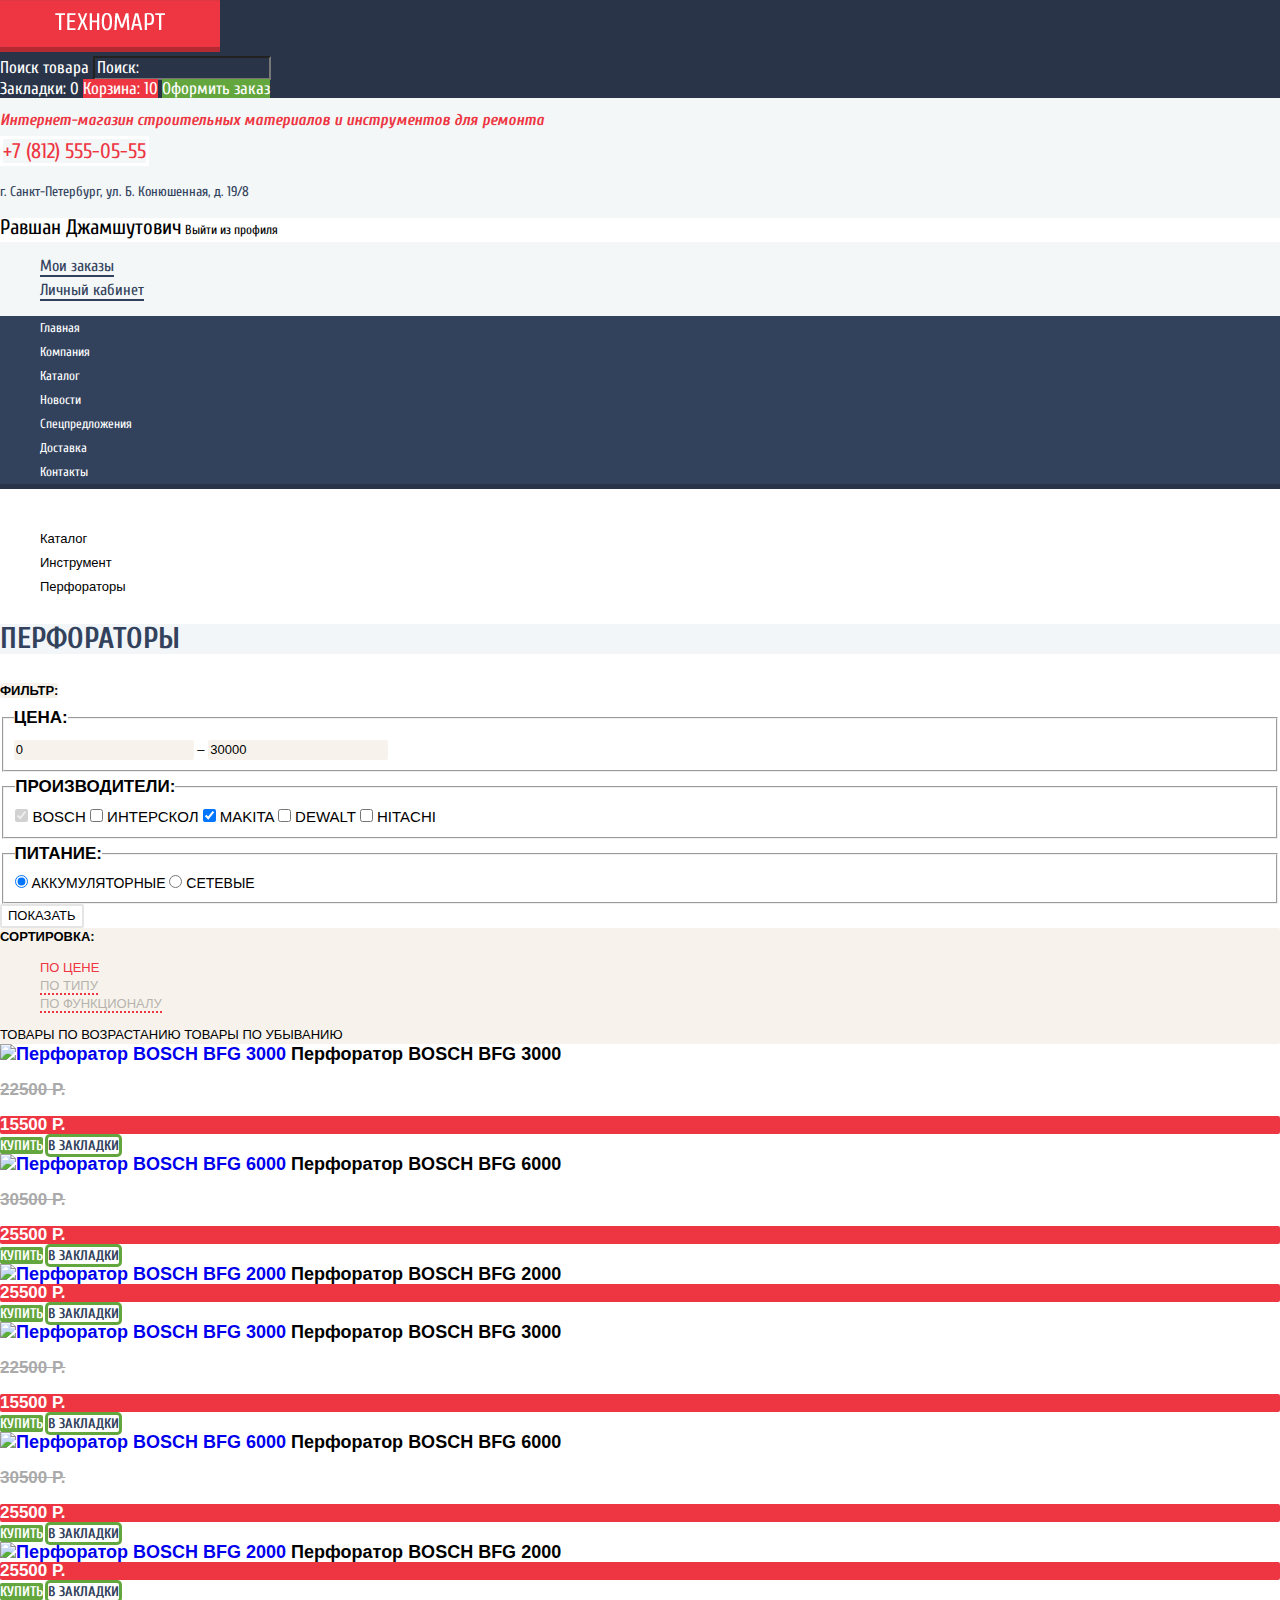
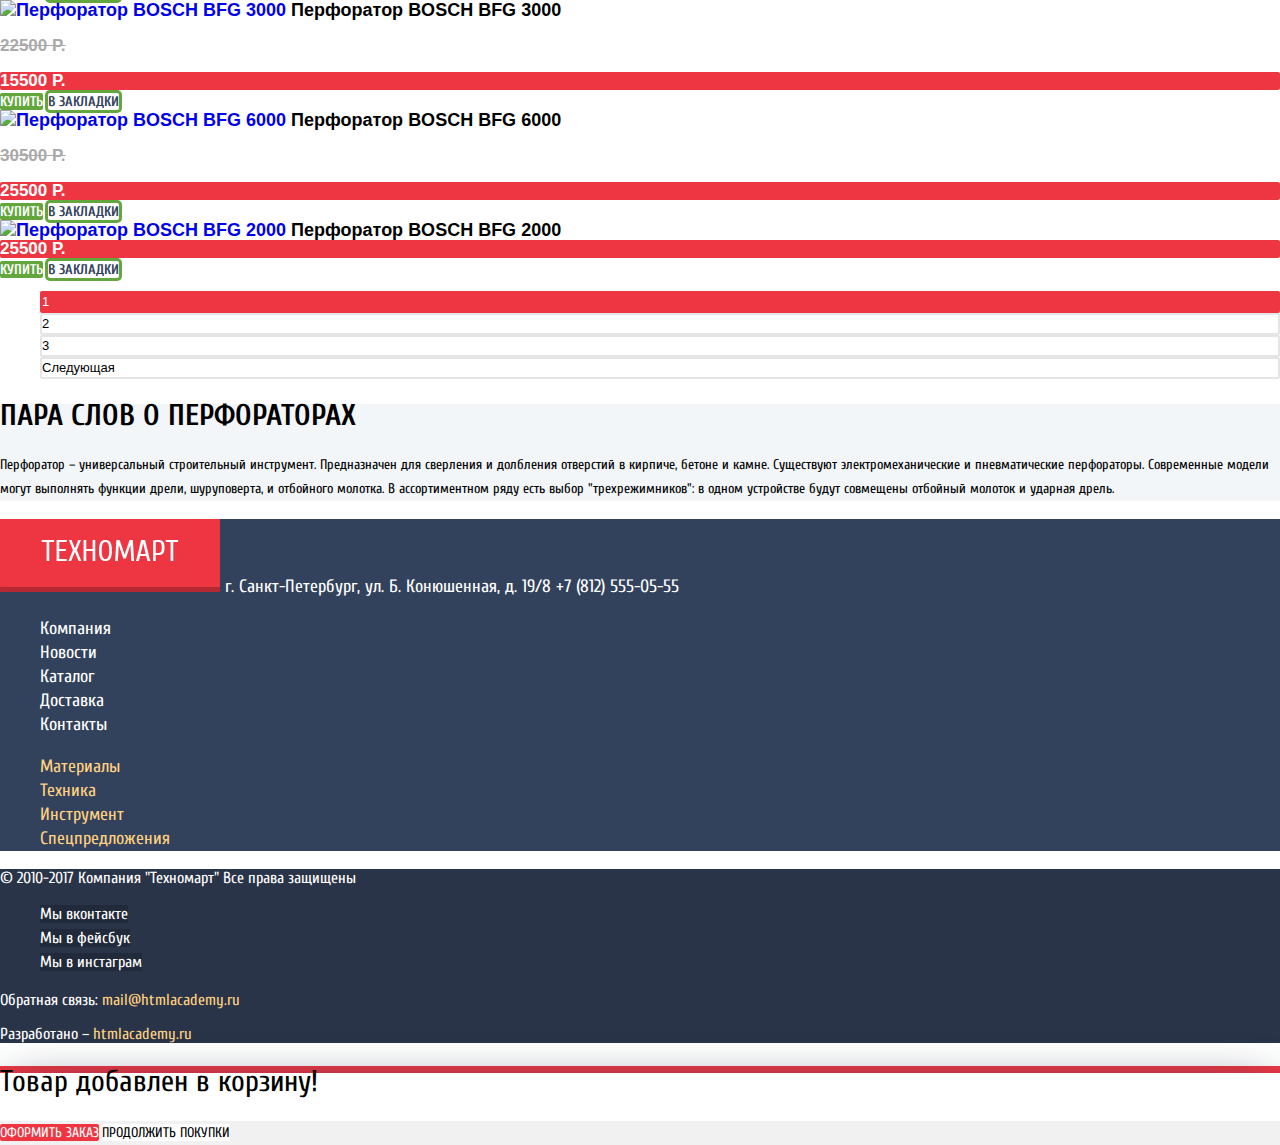
==== catalog.html @ 789e3adc "Базовая стилизация главной страницы и каталога" ====
<!DOCTYPE html>
<html lang="ru">
  <head>
    <meta charset="utf-8">
    <title>HTML Academy: Каталог товаров</title>
    <link href="https://fonts.googleapis.com/css?family=Cuprum:400,400i,700&ampPT+Sans:400,700&amp;subset=cyrillic" rel="stylesheet">
    <link href="css/normalize.css" rel="stylesheet">
    <link href="css/style.css" rel="stylesheet">
  </head>
  <body>
    <header class="main-header">
      <div class="main-header-top">
        <div class="container">
          <a class="logo" href="index.html"><img src="img/logo.png" alt="Техномарт"></a>
          <form class="main-header-search" method="get" action="echo.htmlacademy.ru">
            <label class="search-label">Поиск товара</label>
            <input type="search" name="search" placeholder="Поиск:">
          </form>
          <a class="main-header-bookmarks" href="#">Закладки: 0</a>
          <a class="main-header-cart cart-full" href="#">Корзина: 10</a>
          <a class="main-header-order" href="#">Оформить заказ</a>
        </div>
      </div>
      <div class="container">
        <h1 class="main-header-title">
          Интернет-магазин строительных материалов
          и инструментов для ремонта
        </h1>
        <div class="main-header-contacts">
          <a class="header-contacts-link" href="tel:+7-(812)-555-05-55">+7 (812) 555-05-55</a>
          <p class="header-contacts-text">г. Санкт-Петербург, ул. Б. Конюшенная, д. 19/8</p>
        </div>
        <div class="user-block">
          <div class="user-actions">
            <a class="user-link profile-link" href="#">Равшан Джамшутович</a>
            <a class="user-link logout-link" href="#"><span class="visually-hidden">Выйти из профиля</span></a>
          </div>
          <ul class="user-navigation">
            <li><a class="user-navigation-link" href="#">Мои заказы</a></li>
            <li><a class="user-navigation-link" href="#">Личный кабинет</a></li>
          </ul>
        </div>
        <nav class="main-navigation">
          <ul class="site-navigation">
            <li><a href="index.html">Главная</a></li>
            <li><a href="#">Компания</a></li>
            <li><a href="#">Каталог</a></li>
            <li><a href="#">Новости</a></li>
            <li><a href="#">Спецпредложения</a></li>
            <li><a href="#">Доставка</a></li>
            <li><a href="#">Контакты</a></li>
          </ul>
        </nav>
      </div>
    </header>
    <main>
      <div class="container">
        <div class="breadcrumbs">
          <ul class="breadcrumbs-list">
            <li><a class="homepage" href="index.html"><span class="visually-hidden">Главная страница</span></a></li>
            <li><a href="#">Каталог</a></li>
            <li><a href="#">Инструмент</a></li>
            <li><a class="current">Перфораторы</a></li>
          </ul>
        </div>
        <h2 class="block-title">Перфораторы</h2>
        <section class="catalog-filter">
          <b class="catalog-filter-title">Фильтр:</b>
          <form class="catalog-filter-form" method="get" action="echo.htmlacademy.ru">
            <fieldset class="catalog-filter-group">
              <legend class="filter-form-title">Цена:</legend>
              <div class="bar">
                <div class="range"></div>
                <div class="toggle toggle-min"></div>
                <div class="toggle toggle-max"></div>
              </div>
              <input type="text" name="min-price" value="0"> &ndash;
              <input type="text" name="max-price" value="30000">
            </fieldset>
            <fieldset class="catalog-filter-group manufacturers-field">
              <legend class="filter-form-title">Производители:</legend>
              <input disabled type="checkbox" id="bosch" name="bosch" checked>
              <label for="bosch">Bosch</label>
              <input type="checkbox" id="interskol" name="interskol">
              <label for="interskol">Интерскол</label>
              <input type="checkbox" id="makita" name="makita" checked>
              <label for="makita">Makita</label>
              <input type="checkbox" id="dewalt" name="dewalt">
              <label for="dewalt">Dewalt</label>
              <input type="checkbox" id="hitachi" name="hitachi">
              <label for="hitachi">Hitachi</label>
            </fieldset>
            <fieldset class="catalog-filter-group power-field">
              <legend class="filter-form-title">Питание:</legend>
              <input type="radio" id="battery" name="power-type" value="battery" checked>
              <label for="battery">Аккумуляторные</label>
              <input type="radio" id="utility" name="power-type" value="utility">
              <label for="utility">Сетевые</label>
            </fieldset>
            <button type="submit" class="btn catalog-filter-btn">Показать</button>
          </form>
        </section>
        <section class="filtered-goods">
          <div class="sorting">
            <b class="sorting-title">Сортировка:</b>
            <ul class="sorting-list">
              <li><a class="active-type-of-sort" href="#">По цене</a></li>
              <li><a href="#">По типу</a></li>
              <li><a href="#">По функционалу</a></li>
            </ul>
            <div class="sorting-arrows">
              <a class="sorting-arrow sorting-arrow-up" href="#"><span class="visually-hidden">Товары по возрастанию</span></a>
              <a class="sorting-arrow sorting-arrow-up" href="#"><span class="visually-hidden">Товары по убыванию</span></a>
            </div>
          </div>
          <article class="goods-item">
            <a href="#" class="goods-item-image"><img src="img/bfg3000.png" width="220" height="160"
            alt="Перфоратор BOSCH BFG 3000"></a>
            <a href="#" class="goods-item-title">Перфоратор <span>Bosch BFG 3000</span></a>
            <p class="old-price"><s>22500 р.</s></p>
            <div class="btn price-btn">15500 р.</div>
            <div class="goods-item-action">
              <a class="btn buy-btn" href="#">Купить</a>
              <a class="btn bookmarks-btn" href="#">В закладки</a>
            </div>
          </article>
          <article class="goods-item">
            <a href="#" class="goods-item-image"><img src="img/bfg6000.png" width="220" height="160"
            alt="Перфоратор BOSCH BFG 6000"></a>
            <a href="#" class="goods-item-title">Перфоратор <span>Bosch BFG 6000</span></a>
            <p class="old-price"><s>30500 р.</s></p>
            <div class="btn price-btn">25500 р.</div>
            <div class="goods-item-action">
              <a class="btn buy-btn" href="#">Купить</a>
              <a class="btn bookmarks-btn" href="#">В закладки</a>
            </div>
          </article>
          <article class="goods-item">
            <a href="#" class="goods-item-image"><img src="img/bfg2000.png" width="220" height="160"
            alt="Перфоратор BOSCH BFG 2000"></a>
            <a href="#" class="goods-item-title">Перфоратор <span>Bosch BFG 2000</span></a>
            <!-- <div class="old-price">22500 р.</div> -->
            <div class="btn price-btn">25500 р.</div>
            <div class="goods-item-action">
              <a class="btn buy-btn" href="#">Купить</a>
              <a class="btn bookmarks-btn" href="#">В закладки</a>
            </div>
          </article>
          <article class="goods-item">
            <a href="#" class="goods-item-image"><img src="img/bfg3000.png" width="220" height="160"
            alt="Перфоратор BOSCH BFG 3000"></a>
            <a href="#" class="goods-item-title">Перфоратор <span>Bosch BFG 3000</span></a>
            <p class="old-price"><s>22500 р.</s></p>
            <div class="btn price-btn">15500 р.</div>
            <div class="goods-item-action">
              <a class="btn buy-btn" href="#">Купить</a>
              <a class="btn bookmarks-btn" href="#">В закладки</a>
            </div>
          </article>
          <article class="goods-item">
            <a href="#" class="goods-item-image"><img src="img/bfg6000.png" width="220" height="160"
            alt="Перфоратор BOSCH BFG 6000"></a>
            <a href="#" class="goods-item-title">Перфоратор <span>Bosch BFG 6000</span></a>
            <p class="old-price"><s>30500 р.</s></p>
            <div class="btn price-btn">25500 р.</div>
            <div class="goods-item-action">
              <a class="btn buy-btn" href="#">Купить</a>
              <a class="btn bookmarks-btn" href="#">В закладки</a>
            </div>
          </article>
          <article class="goods-item">
            <a href="#" class="goods-item-image"><img src="img/bfg2000.png" width="220" height="160"
            alt="Перфоратор BOSCH BFG 2000"></a>
            <a href="#" class="goods-item-title">Перфоратор <span>Bosch BFG 2000</span></a>
            <!-- <div class="old-price">22500 р.</div> -->
            <div class="btn price-btn">25500 р.</div>
            <div class="goods-item-action">
              <a class="btn buy-btn" href="#">Купить</a>
              <a class="btn bookmarks-btn" href="#">В закладки</a>
            </div>
          </article>
          <article class="goods-item">
            <a href="#" class="goods-item-image"><img src="img/bfg3000.png" width="220" height="160"
            alt="Перфоратор BOSCH BFG 3000"></a>
            <a href="#" class="goods-item-title">Перфоратор <span>Bosch BFG 3000</span></a>
            <p class="old-price"><s>22500 р.</s></p>
            <div class="btn price-btn">15500 р.</div>
            <div class="goods-item-action">
              <a class="btn buy-btn" href="#">Купить</a>
              <a class="btn bookmarks-btn" href="#">В закладки</a>
            </div>
          </article>
          <article class="goods-item">
            <a href="#" class="goods-item-image"><img src="img/bfg6000.png" width="220" height="160"
            alt="Перфоратор BOSCH BFG 6000"></a>
            <a href="#" class="goods-item-title">Перфоратор <span>Bosch BFG 6000</span></a>
            <p class="old-price"><s>30500 р.</s></p>
            <div class="btn price-btn">25500 р.</div>
            <div class="goods-item-action">
              <a class="btn buy-btn" href="#">Купить</a>
              <a class="btn bookmarks-btn" href="#">В закладки</a>
            </div>
          </article>
          <article class="goods-item">
            <a href="#" class="goods-item-image"><img src="img/bfg2000.png" width="220" height="160"
            alt="Перфоратор BOSCH BFG 2000"></a>
            <a href="#" class="goods-item-title">Перфоратор <span>Bosch BFG 2000</span></a>
            <!-- <div class="old-price">22500 р.</div> -->
            <div class="btn price-btn">25500 р.</div>
            <div class="goods-item-action">
              <a class="btn buy-btn" href="#">Купить</a>
              <a class="btn bookmarks-btn" href="#">В закладки</a>
            </div>
          </article>
          <ul class="paginator">
            <li class="paginator-item current-page"><a>1</a></li>
            <li class="paginator-item"><a href="#">2</a></li>
            <li class="paginator-item"><a href="#">3</a></li>
            <li class="paginator-item"><a href="#">Cледующая</a></li>
          </ul>
        </section>
        <section class="about-punchers">
          <h2 class="block-title">пара слов о перфораторах</h2>
          <p>Перфоратор &ndash; универсальный строительный инструмент.
          Предназначен для сверления и долбления отверстий в кирпиче,
          бетоне и камне. Существуют электромеханические и
          пневматические перфораторы. Современные модели могут
          выполнять функции дрели, шуруповерта, и отбойного молотка.
          В ассортиментном ряду есть выбор "трехрежимников":
          в одном устройстве будут совмещены отбойный молоток и
          ударная дрель.</p>
        </section>
      </div>
    </main>
    <footer class="main-footer">
      <section class="footer-top">
        <div class="container">
          <p class="footer-contacts">
            <a class="logo"><img src="img/footer-logo.png" alt="Техномарт"></a>
            г. Санкт-Петербург, ул. Б. Конюшенная, д. 19/8
            +7 (812) 555-05-55
          </p>
          <div class="footer-navigation">
            <ul class="footer-navigation-top">
              <li><a href="#">Компания</a></li>
              <li><a href="#">Новости</a></li>
              <li><a href="#">Каталог</a></li>
              <li><a href="#">Доставка</a></li>
              <li><a href="#">Контакты</a></li>
            </ul>
            <ul class="footer-navigation-bottom">
              <li><a href="#">Материалы</a></li>
              <li><a href="#">Техника</a></li>
              <li><a href="#">Инструмент</a></li>
              <li><a href="#">Спецпредложения</a></li>
            </ul>
          </div>
        </div>
      </section>
      <section class="footer-bottom">
        <div class="container">
          <p class="copyright">© 2010-2017 Компания "Техномарт"
          Все права защищены</p>
          <div class="footer-social">
            <ul class="social-list">
              <li><a class="social-btn social-btn-vk" href="#"><span class="visually-hidden">Мы вконтакте</span></a></li>
              <li><a class="social-btn social-btn-fb" href="#"><span class="visually-hidden">Мы в фейсбук</span></a></li>
              <li><a class="social-btn social-btn-inst" href="#"><span class="visually-hidden">Мы в инстаграм</span></a></li>
            </ul>
          </div>
          <p class="footer-feedback">
            <span>Обратная связь:</span>
            <a href="mailto:mail@htmlacademy.ru">mail@htmlacademy.ru</a>
          </p>
          <p class="footer-feedback">
            <span>Разработано &ndash;</span>
            <a href="https://htmlacademy.ru/intensive/htmlcss">htmlacademy.ru</a>
          </p>
        </div>
      </section>
    </footer>
    <div class="add-to-cart">
      <p class="add-to-cart-title">Товар добавлен в корзину!</p>
      <div class="user-order-actions">
        <a class="btn place-order-link" href="#">Оформить заказ</a>
        <a class="btn contnue-shopping-link">Продолжить покупки</a>
      </div>
    </div>
  </body>
</html>
---- css/style.css ----
/*Базовые стили и стили для index.html*/

/*Верхняя часть шапки*/
body {
  margin: 0;
  padding: 0;
  font-family: "Cuprum", Arial, sans-serif;
  font-size: 13px;
  line-height: 24px;
  color: #000000;
  background-color: #ffffff;
}

a {
  text-decoration: none;
}

ul {
  list-style: none;
}

.btn {
  font-size: 14px;
  line-height: 18px;
  text-transform: uppercase;
  color: #ffffff;
}

.main-header {
  background-color: #f3f7f8;
}

.logo img {
  border-bottom: 5px solid #b52933;
}

.main-header-top {
  font-size: 17px;
  line-height: 18px;
  color: #ffffff;
  background-color: #293449;
}

.main-header-search input {
  font: inherit;
  color: #ffffff;
  background-color: #293449;
}

.main-header-search input::-webkit-input-placeholder {
  color: #ffffff;
}

.main-header-search input:-moz-placeholder { /* Firefox 18- */
  color: #ffffff;
}

.main-header-search input::-moz-placeholder {  /* Firefox 19+ */
  color: #ffffff;
}

.main-header-search input:-ms-input-placeholder {
  color: #ffffff;
}

.main-header-top a {
  color: #ffffff;
}

.main-header-order {
  background-color: #63a63e;
}

.logo:hover {
  /*Не разобрался как реализовать*/
}

.main-header-search input[name="search"]:hover {
  background-color: #212a3a;
}

.main-header-bookmarks:hover,
.main-header-cart:hover {
  background-color: #212a3a;
}

.main-header-order:hover {
  background-color: #5fbb2d;
}

.logo:hover {
  /*Не разобрался как реализовать*/
}

.main-header-bookmarks:active,
.main-header-cart:active {
  color: #a2a5a9;
  background-color: #161d29;
}

.main-header-order:active {
  color: #aac39b;
  background-color: #518534;
}

.main-header-search input[name="search"]:focus {
  color: #000000;
  background-color: #ffffff ;
}
/*Средняя часть шапки*/
.main-header-title {
  font-size: 16px;
  line-height: 23px;
  font-style: italic;
  color: #ee3643;
}

.main-header-contacts {
  font-size: 14px;
  line-height: 24px;
  color: #32425c;
}

.header-contacts-link {
  font-size: 21px;
  line-height: 18px;
  color: #ee3643;
  border: 3px solid #ffffff;
}

.user-block-btn {
  font-size: 21px;
  line-height: 18px;
  color: #000000;
  background-color: #ffffff;
}

.user-block-btn:hover {
  color: #ee3643;
}

.user-block-btn:active {
  color: #b2b2b2;
}

/*Нижняя часть шапки*/
.site-navigation {
  background-color: #32425c;
  border-bottom: 5px solid #293449;
}

.site-navigation a {
  color: #ffffff;
}

.site-navigation a:hover {
  background-color: #293449;
}

.site-navigation a:active {
  color: #777d88;
}

/*Основная часть страницы*/

/*Стили для раздела с услугами и товарами*/
.features .features-item-title {
  font-size: 24px;
  line-height: 30px;
  color: #ffffff;
}

.features-item-btn {
  color: #ffffff;
  border-radius: 2px;
  background-color: rgba(0, 0, 0, 0.1);
}

.features-item-btn:hover {
  background-color: rgba(0, 0, 0, 0.2);
}

.features-item-btn:active {
  background-color: rgba(0, 0, 0, 0.3);
}

.materials {
  background-color: #ffbf47;
}

.instruments {
  background-color: #3bbce3;
}

.technics {
  background-color: #dc91d8;
}

.discounts {
  background-color: #8ed78f;
}

.delivery {
  background-color: #ffc047;
}

.slider-item:nth-of-type(1) {
  background-image: url("../img/man-1.jpg");
  background-repeat: no-repeat;
  background-position: 0 0;
}

.slider-item:nth-last-of-type(2) {
  background-image: url("../img/man-2.jpg");
  background-repeat: no-repeat;
  background-position: 0 0;
}

.slider-item .slider-title {
  font-size: 36px;
  line-height: 30px;
  /*font-weight: bold;*/
  text-transform: uppercase;
  color: #ffffff;
}

.slider-item p {
  font-size: 18px;
  line-height: 24px;
  color: #ffffff;
}

.slider-item-btn {
  border-radius: 2px;
  background-color: #ee3643;
}

.slider-item-btn:hover,
.popular-btn:hover {
  background-color: #ca2c37;
}

.slider-item-btn:active,
.popular-btn:active {
  background-color: #ba2732;
}

/*Стили для раздела с популярными товарами*/
.popular-header {
  background-color: #f9f5f0;
}

.popular-title {
  font-size: 30px;
  line-height: 30px;
  font-weight: normal;
  text-transform: uppercase;
  color: #32425c;
}

.popular-btn {
  border-radius: 2px;
  background-color: #ee3643;
}

.popular-item,
.popular-item-title {
  font-family: "PT Sans", Arial, sans-serif;
  font-size: 18px;
  line-height: 20px;
  font-weight: bold;
  color: #000000;
}

.popular-item-title span {
  text-transform: uppercase;
}

.old-price {
  font-size: 17px;
  line-height: 18px;
  text-transform: uppercase;
  color: #aaaaaa;
}

.price-btn {
  font-size: 17px;
  line-height: 18px;
  text-transform: uppercase;
  border-radius: 2px;
  background-color: #ee3643;
}

.popular-item-action {
  /*display: none;*/
}

.buy-btn {
  font-family: "Cuprum", Arial, sans-serif;
  font-size: 14px;
  line-height: 16px;
  text-transform: uppercase;
  border-radius: 2px;
  background-color: #63a63e;
}

.buy-btn:hover {
  background-color: #5fbb2d;
}

.buy-btn:active {
  background-color: #518534;
}

.bookmarks-btn {
  font-family: "Cuprum", Arial, sans-serif;
  font-size: 14px;
  line-height: 16px;
  text-transform: uppercase;
  color: #32425c;
  border-radius: 2px;
  box-shadow: 0 0 0 3px #63a63e;

}

.bookmarks-btn:hover {
  box-shadow: 0 0 0 3px #32425c;
}

.bookmarks-btn:active {
  opacity: 0.3;
  box-shadow: 0 0 0 3px #c1c6ce;
}

.popular-item:hover {
  /*Спросить, как при наведении можно менять стили нескольких объектов*/
  /*Спросить, как подбирать параметры для тени используя данные фотошопа*/
  box-shadow: 0 10px 50px -20px #293449;
}

.popular-item:hover .popular-item-image  {
  /*display: none;*/
}

.popular-item:hover .popular-item-action  {
  /*display: block;*/
}

/*Стили для раздела с популярными производителями*/
.manufacturers-list-item:hover {
  box-shadow: 0 10px 50px -20px #293449;
}

.manufacturers-list-item:active {
  box-shadow: 0 10px 50px -20px #293449;
  opacity: 0.3;
}

/*Стили для блока сервисы*/
.services {
  background-color: #f4f8f9;
}

.block-title {
  font-size: 30px;
  line-height: 24px;
  text-transform: uppercase;
  color: #000000;
}

.services-control-title {
  font-size: 21px;
  line-height: 30px;
  font-weight: bold;
  color: #ffffff;
  background-color: #32425c;
}

.services-control-active {
  color: #32425c;
  background-color: #ffffff;
}

.services-control-title:hover {
  color: #ffffff;
  background-color: #293449;
}

.services-control-title:active {
  color: #32425c;
  background-color: #ffffff;
}


.services-slider-title {
  font-size: 36px;
  line-height: 24px;
  color: #32425c;
}

/*Стили для блока с информацией о компании*/
.list-item {
  font-size: 18px;
  line-height: 20px;
  font-weight: bold;
}

.about-btn {
  border-radius: 2px;
  background-color: #ee3643;
}

.about-contacts-btn {
  border-radius: 2px;
  background-color: #ee3643;
}

.about-btn:hover,
.about-contacts-btn:hover {
  background-color: #ca2c37;
}

.about-btn:active,
.about-contacts-btn:active {
  background-color: #ba2732;
}

/*Стили для верхней части подвала*/
.footer-top {
  background-color: #32425c;
}

.footer-contacts {
  font-size: 18px;
  line-height: 24px;
  color: #ffffff;
}

.footer-navigation-top,
.footer-navigation-bottom {
  font-size: 18px;
  line-height: 24px;
}

.footer-navigation-top a {
  color: #ffffff;
}

.footer-navigation-top a:hover {
  border-bottom: 2px solid #ffffff
}

.footer-navigation-bottom a {
  color: #ffd180;
}

.footer-navigation-bottom a:hover {
  border-bottom: 2px solid #ffd180;
}

.footer-navigation-top a:active,
.footer-navigation-bottom a:active {
  opacity: 0.5;
  border-bottom: none;
}

/*Стили для нижней части шапки*/
.footer-bottom {
  background-color: #293449;
}

.copyright {
  font-size: 16px;
  line-height: 18px;
  color: #ffffff;
}

.social-btn {
  font-size: 16px;
  line-height: 18px;
  color: #ffffff;
  background-color: #212a3a;
}

.social-btn:hover,
.social-btn:active {
  background-color: #ee3643;
}

.footer-feedback {
  font-size: 16px;
  line-height: 18px;
  color: #ffffff;
}

.footer-feedback a {
  color: #ffd180;
}

.footer-feedback a:hover {
  border-bottom: 2px solid #ffd180;
}

.footer-feedback a:active {
  border-bottom: none;
  color: #ee3643;
}

/*Стили для попап формы*/
.popup-form {
  font-size: 18px;
  line-height: 18px;
  box-shadow:
    0 10px 50px -10px #293449,
    0 -7px 0 0 #ee3643;
}

.name-field,
.email-field,
.message-area {
  /*font-family: "PT Sans", Arial, sans-serif;*/
  outline: none;
  border: 2px solid #dee3e4;
  border-radius: 2px;
}

.message-area {
  font-family: "PT Sans", Arial, sans-serif;
  font-size: 13px;
  line-height: 18px;
  color: #a9a9a9;
}

.popup-form input::-webkit-input-placeholder {
  font-family: "PT Sans", Arial, sans-serif;
  font-size: 13px;
  line-height: 18px;
  color: #a9a9a9;
}

.popup-form input:-moz-placeholder { /* Firefox 18- */
  font-family: "PT Sans", Arial, sans-serif;
  font-size: 13px;
  line-height: 18px;
  color: #a9a9a9;
}

.popup-form input::-moz-placeholder {  /* Firefox 19+ */
  font-family: "PT Sans", Arial, sans-serif;
  font-size: 13px;
  line-height: 18px;
  color: #a9a9a9;
}

.popup-form input:-ms-input-placeholder {
  font-family: "PT Sans", Arial, sans-serif;
  font-size: 13px;
  line-height: 18px;
  color: #a9a9a9;
}

.popup-form-btn {
  border: none;
  border-radius: 2px;
  background-color: #ee3643;
}

.popup-form-btn:hover {
  background-color: #ca2c37;
}

.popup-form-btn:active {
  background-color: #ba2732;
}

/*Стили для catalog.html*/

/*Дополнительные стили для шапки каталога*/
.cart-full {
  background-color: #ee3643;
}

.user-actions {
  background-color: #ffffff;
}

.user-actions:hover {

}

.user-actions:active {
  opacity: 0.3;
}

.profile-link {
  font-size: 21px;
  line-height: 18px;
  color: #000000;
}

.logout-link {
  color: #000000;
}

.user-navigation-link {
  font-size: 16px;
  line-height: 18px;
  color: #32425c;
  border-bottom: 2px solid #32425c;
}

.user-navigation-link:hover {
  color: #ee4d59;
  border-bottom: 2px solid #ee4d59;
}

.user-navigation-link:active {
  opacity: 0.3;
  color: #32425c;
  border-bottom: 2px solid rgba(73, 88, 111, 0.3);
}

/*Стили для основого содержания*/
.breadcrumbs-list a {
  font-family: "PT Sans", Arial, sans-serif;
  font-size: 13px;
  line-height: 18px;
  color: #000000;
}

.breadcrumbs-list .homepage {
  font-size: 0;
}

.breadcrumbs + .block-title {
  font-size: 30px;
  line-height: 30px;
  color: #32425c;
  background-color: #f2f6f8;
}

/*Стили для фильтров*/
.catalog-filter {
  font-family: "PT Sans", Arial, sans-serif;
  text-transform: uppercase;
  color: #000000;
}

.catalog-filter-title {
  font-size: 13px;
  line-height: 18px;
  border-radius: 2px;
  background-color: #f7f3ec;
}

.filter-form-title {
  font-size: 17px;
  line-height: 30px;
  font-weight: bold;
}

.bar {
  border-radius: 2px;
  background-color: #f7f3ec;
}

input[name *="price"] {
  font-family: "PT Sans", Arial, sans-serif;
  font-size: 17;
  line-height: 18px;
  color: #000000;
  border: none;
  border-radius: 2px;
  background-color: #f7f3ec;
}

.manufacturers-field {
  font-size: 15px;
  line-height: 20px;
}

.power-field {
  font-size: 14px;
  line-height: 20px;
}

.catalog-filter-btn {
  font-family: "PT Sans", Arial, sans-serif;
  font-size: 13px;
  line-height: 18px;
  color: #000000;
  background-color: #ffffff;
  border: 2px solid #e5e5e5;
  border-radius: 2px;
}

/*Стили для сортировки*/
.sorting {
  font-family: "PT Sans", Arial, sans-serif;
  font-size: 13px;
  line-height: 18px;
  color: #000000;
  text-transform: uppercase;
  border-radius: 2px;
  background-color: #f7f3ec;
}

.sorting-list a {
  color: #b6b3ae;
  /*В макете у подчеркивания - маленькие квадраты,
  можно этого добиться с помощью css? dashed не годится*/
  border-bottom: 2px dotted #ee3643;
}

.sorting-list .active-type-of-sort {
  color: #ee3643;
  border: none;
}

.sorting-list a:hover {
  color: #000000;
  border-bottom: 2px solid #ee3643;
}

.sorting-list a:active {
  color: #ee3643;
  border: none;
}

.sorting-arrow {
  font-size: 13px;
  line-height: 18px;
  color: #000000;
}

/*Стили для товаров*/
.goods-item,
.goods-item-title {
  font-family: "PT Sans", Arial, sans-serif;
  font-size: 18px;
  line-height: 20px;
  font-weight: bold;
  color: #000000;
}

.goods-item-title span {
  text-transform: uppercase;
}

.goods-item-action {
  /*display: none;*/
}

.goods-item:hover {
  /*Спросить, как при наведении можно менять стили нескольких объектов*/
  /*Спросить, как подбирать параметры для тени используя данные фотошопа*/
  box-shadow: 0 10px 50px -20px #293449;
}

.goods-item:hover .goods-item-image  {
  /*display: none;*/
}

.goods-item:hover .goods-item-action  {
  /*display: block;*/
}

/*Стили для пагинатора*/
.paginator-item {
  font-family: "PT Sans", Arial, sans-serif;
  font-size: 13px;
  line-height: 18px;
  border: 2px solid #e5e5e5;
  border-radius: 2px;
}

.paginator-item a {
  color: #000000;
}

.current-page {
  border: 2px solid #ee3643;
  background-color: #ee3643;
}

.current-page a {
  color: #ffffff;
}

/*Эти стили я добавил потому что у активной страницы другие стили,
и при наведении или нажатии результат получается некорректный*/
.paginator-item:hover {
  border: 2px solid #bdc6ca;
}

.current-page:hover {
  background-color: #ffffff;
}

.current-page:hover a {
  color: #000000;
}

.paginator-item:active {
  border: 2px solid #ee3643;
}

/*Стили для блока с описанием перфораторов*/
.about-punchers {
  background-color: #f2f6f8;
}

.about-punchers p {
  font-size: 14px;
  line-height: 24px;
}

/*Стили для уведомления о добавлении товара в корзину*/
.add-to-cart {
  box-shadow:
    0 10px 50px -10px #293449,
    0 -7px 0 0 #ee3643;
}

.add-to-cart-title {
  font-size: 30px;
  line-height: 18px;
}

.user-order-actions {
  background-color: #f1f1f1;
}

.place-order-link {
  border-radius: 2px;
  background-color: #ee3643;
}

.contnue-shopping-link {
  color: #000000;
  border-radius: 2px;
  background-color: #ffffff;
}
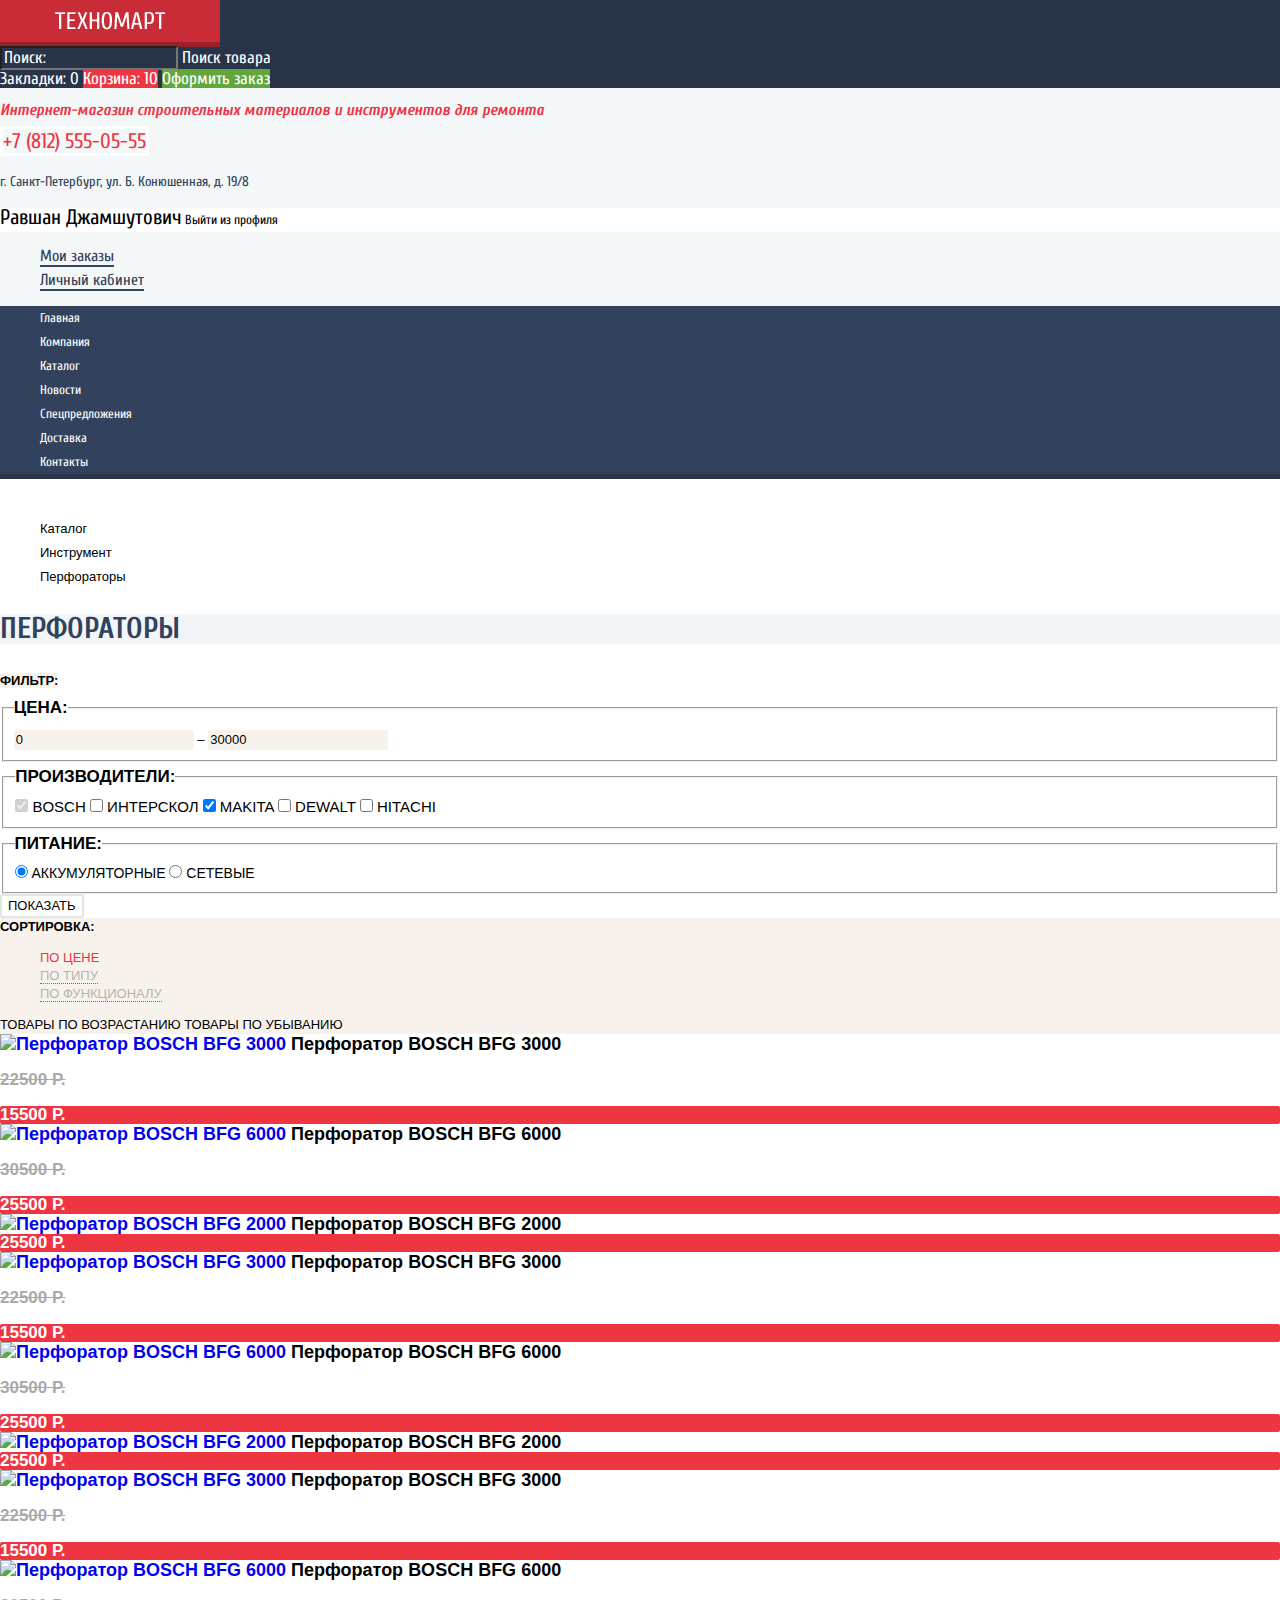
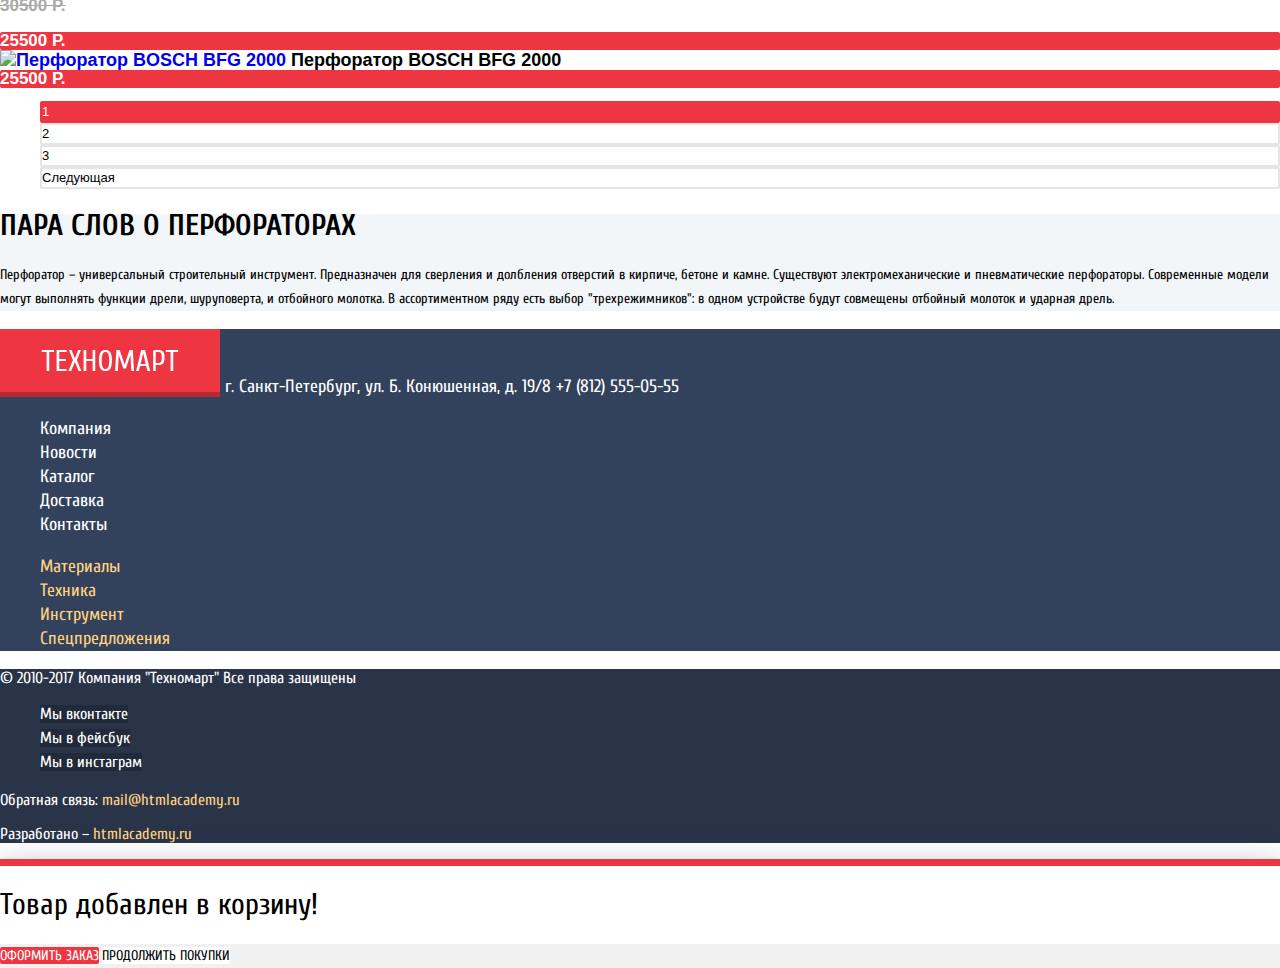
==== commit 6efc8492: "Внес корректировки в базовую стилизацию (добавил стили для псевдокласса focus и тд)" ====
--- a/catalog.html
+++ b/catalog.html
@@ -13,8 +13,8 @@
         <div class="container">
           <a class="logo" href="index.html"><img src="img/logo.png" alt="Техномарт"></a>
           <form class="main-header-search" method="get" action="echo.htmlacademy.ru">
-            <label class="search-label">Поиск товара</label>
             <input type="search" name="search" placeholder="Поиск:">
+            <label class="search-label"><span class="visually-hidden">Поиск товара</span></label>
           </form>
           <a class="main-header-bookmarks" href="#">Закладки: 0</a>
           <a class="main-header-cart cart-full" href="#">Корзина: 10</a>
@@ -74,8 +74,8 @@
                 <div class="toggle toggle-min"></div>
                 <div class="toggle toggle-max"></div>
               </div>
-              <input type="text" name="min-price" value="0"> &ndash;
-              <input type="text" name="max-price" value="30000">
+              <input class="min-price" type="text" name="min-price" value="0"> &ndash;
+              <input class="max-price" type="text" name="max-price" value="30000">
             </fieldset>
             <fieldset class="catalog-filter-group manufacturers-field">
               <legend class="filter-form-title">Производители:</legend>
--- a/css/style.css
+++ b/css/style.css
@@ -31,7 +31,19 @@
 }
 
 .logo img {
-  border-bottom: 5px solid #b52933;
+  background-color: #ee3643;
+  box-shadow: 0 5px 0 0 #b52933;
+}
+
+.logo:hover img,
+.logo:focus img {
+  background-color: #ca2c37;
+  box-shadow: 0 5px 0 0 #9a212a;
+}
+
+.logo:active img {
+  background-color: #ba2732;
+  box-shadow: 0 5px 0 0 #8e1e26;
 }
 
 .main-header-top {
@@ -47,19 +59,19 @@
   background-color: #293449;
 }
 
-.main-header-search input::-webkit-input-placeholder {
-  color: #ffffff;
-}
-
-.main-header-search input:-moz-placeholder { /* Firefox 18- */
-  color: #ffffff;
-}
-
-.main-header-search input::-moz-placeholder {  /* Firefox 19+ */
-  color: #ffffff;
-}
-
-.main-header-search input:-ms-input-placeholder {
+.main-header-search ::-webkit-input-placeholder {
+  color: #ffffff;
+}
+
+.main-header-search :-moz-placeholder { /* Firefox 18- */
+  color: #ffffff;
+}
+
+.main-header-search ::-moz-placeholder {  /* Firefox 19+ */
+  color: #ffffff;
+}
+
+.main-header-search :-ms-input-placeholder {
   color: #ffffff;
 }
 
@@ -75,21 +87,25 @@
   /*Не разобрался как реализовать*/
 }
 
-.main-header-search input[name="search"]:hover {
+.search-field:hover {
   background-color: #212a3a;
 }
 
+.search-field:focus {
+  color: #000000;
+  background-color: #ffffff ;
+}
+
 .main-header-bookmarks:hover,
-.main-header-cart:hover {
+.main-header-bookmarks:focus,
+.main-header-cart:hover,
+.main-header-cart:focus {
   background-color: #212a3a;
 }
 
-.main-header-order:hover {
+.main-header-order:hover,
+.main-header-order:focus {
   background-color: #5fbb2d;
-}
-
-.logo:hover {
-  /*Не разобрался как реализовать*/
 }
 
 .main-header-bookmarks:active,
@@ -103,10 +119,6 @@
   background-color: #518534;
 }
 
-.main-header-search input[name="search"]:focus {
-  color: #000000;
-  background-color: #ffffff ;
-}
 /*Средняя часть шапки*/
 .main-header-title {
   font-size: 16px;
@@ -135,7 +147,8 @@
   background-color: #ffffff;
 }
 
-.user-block-btn:hover {
+.user-block-btn:hover,
+.user-block-btn:focus {
   color: #ee3643;
 }
 
@@ -153,7 +166,8 @@
   color: #ffffff;
 }
 
-.site-navigation a:hover {
+.site-navigation a:hover,
+.site-navigation a:focus {
   background-color: #293449;
 }
 
@@ -176,7 +190,8 @@
   background-color: rgba(0, 0, 0, 0.1);
 }
 
-.features-item-btn:hover {
+.features-item-btn:hover,
+.features-item-btn:focus {
   background-color: rgba(0, 0, 0, 0.2);
 }
 
@@ -207,16 +222,15 @@
 .slider-item:nth-of-type(1) {
   background-image: url("../img/man-1.jpg");
   background-repeat: no-repeat;
-  background-position: 0 0;
-}
-
-.slider-item:nth-last-of-type(2) {
+}
+
+.slider-item:nth-of-type(2) {
   background-image: url("../img/man-2.jpg");
   background-repeat: no-repeat;
   background-position: 0 0;
 }
 
-.slider-item .slider-title {
+.slider-title {
   font-size: 36px;
   line-height: 30px;
   /*font-weight: bold;*/
@@ -236,7 +250,9 @@
 }
 
 .slider-item-btn:hover,
-.popular-btn:hover {
+.slider-item-btn:focus,
+.popular-btn:hover,
+.popular-btn:focus {
   background-color: #ca2c37;
 }
 
@@ -292,7 +308,7 @@
 }
 
 .popular-item-action {
-  /*display: none;*/
+  display: none;
 }
 
 .buy-btn {
@@ -304,7 +320,8 @@
   background-color: #63a63e;
 }
 
-.buy-btn:hover {
+.buy-btn:hover,
+.buy-btn:focus {
   background-color: #5fbb2d;
 }
 
@@ -323,7 +340,8 @@
 
 }
 
-.bookmarks-btn:hover {
+.bookmarks-btn:hover,
+.bookmarks-btn:focus {
   box-shadow: 0 0 0 3px #32425c;
 }
 
@@ -332,28 +350,33 @@
   box-shadow: 0 0 0 3px #c1c6ce;
 }
 
-.popular-item:hover {
-  /*Спросить, как при наведении можно менять стили нескольких объектов*/
-  /*Спросить, как подбирать параметры для тени используя данные фотошопа*/
-  box-shadow: 0 10px 50px -20px #293449;
-}
-
-.popular-item:hover .popular-item-image  {
-  /*display: none;*/
-}
-
-.popular-item:hover .popular-item-action  {
-  /*display: block;*/
+.popular-item:hover,
+.popular-item:focus {
+  box-shadow: 0 10px 25px rgba(41, 52, 73, 0.5);
+}
+
+.popular-item:hover .popular-item-image,
+.popular-item:focus .popular-item-image   {
+  display: none;
+}
+
+.popular-item:hover .popular-item-action,
+.popular-item:focus .popular-item-action  {
+  display: block;
 }
 
 /*Стили для раздела с популярными производителями*/
-.manufacturers-list-item:hover {
-  box-shadow: 0 10px 50px -20px #293449;
+.manufacturers-list-item:hover,
+.manufacturers-list-item:focus {
+  box-shadow: 0 10px 25px rgba(41, 52, 73, 0.5);
+}
+
+.manufacturers-list-item:active img {
+  opacity: 0.3;
 }
 
 .manufacturers-list-item:active {
-  box-shadow: 0 10px 50px -20px #293449;
-  opacity: 0.3;
+  box-shadow: 0 4px 10px rgba(41, 52, 73, 0.5);
 }
 
 /*Стили для блока сервисы*/
@@ -376,12 +399,14 @@
   background-color: #32425c;
 }
 
-.services-control-active {
+.services-control-title.active {
   color: #32425c;
   background-color: #ffffff;
-}
-
-.services-control-title:hover {
+  pointer-events: none;
+}
+
+.services-control-title:hover,
+.services-control-title:focus {
   color: #ffffff;
   background-color: #293449;
 }
@@ -416,7 +441,9 @@
 }
 
 .about-btn:hover,
-.about-contacts-btn:hover {
+.about-btn:focus,
+.about-contacts-btn:hover,
+.about-contacts-btn:focus {
   background-color: #ca2c37;
 }
 
@@ -446,7 +473,8 @@
   color: #ffffff;
 }
 
-.footer-navigation-top a:hover {
+.footer-navigation-top a:hover,
+.footer-navigation-top a:focus {
   border-bottom: 2px solid #ffffff
 }
 
@@ -454,7 +482,8 @@
   color: #ffd180;
 }
 
-.footer-navigation-bottom a:hover {
+.footer-navigation-bottom a:hover,
+.footer-navigation-bottom a:focus {
   border-bottom: 2px solid #ffd180;
 }
 
@@ -483,6 +512,7 @@
 }
 
 .social-btn:hover,
+.social-btn:focus,
 .social-btn:active {
   background-color: #ee3643;
 }
@@ -497,7 +527,8 @@
   color: #ffd180;
 }
 
-.footer-feedback a:hover {
+.footer-feedback a:hover,
+.footer-feedback a:focus {
   border-bottom: 2px solid #ffd180;
 }
 
@@ -510,9 +541,8 @@
 .popup-form {
   font-size: 18px;
   line-height: 18px;
-  box-shadow:
-    0 10px 50px -10px #293449,
-    0 -7px 0 0 #ee3643;
+  border-top: 7px solid #ee3643;
+  box-shadow: 0 20px 40px rgba(0, 0, 0, 0.75);
 }
 
 .name-field,
@@ -531,28 +561,28 @@
   color: #a9a9a9;
 }
 
-.popup-form input::-webkit-input-placeholder {
+.popup-form ::-webkit-input-placeholder {
   font-family: "PT Sans", Arial, sans-serif;
   font-size: 13px;
   line-height: 18px;
   color: #a9a9a9;
 }
 
-.popup-form input:-moz-placeholder { /* Firefox 18- */
+.popup-form :-moz-placeholder { /* Firefox 18- */
   font-family: "PT Sans", Arial, sans-serif;
   font-size: 13px;
   line-height: 18px;
   color: #a9a9a9;
 }
 
-.popup-form input::-moz-placeholder {  /* Firefox 19+ */
+.popup-form ::-moz-placeholder {  /* Firefox 19+ */
   font-family: "PT Sans", Arial, sans-serif;
   font-size: 13px;
   line-height: 18px;
   color: #a9a9a9;
 }
 
-.popup-form input:-ms-input-placeholder {
+.popup-form :-ms-input-placeholder {
   font-family: "PT Sans", Arial, sans-serif;
   font-size: 13px;
   line-height: 18px;
@@ -565,7 +595,8 @@
   background-color: #ee3643;
 }
 
-.popup-form-btn:hover {
+.popup-form-btn:hover,
+.popup-form-btn:focus {
   background-color: #ca2c37;
 }
 
@@ -584,7 +615,8 @@
   background-color: #ffffff;
 }
 
-.user-actions:hover {
+.user-actions:hover,
+.user-actions:focus {
 
 }
 
@@ -609,7 +641,8 @@
   border-bottom: 2px solid #32425c;
 }
 
-.user-navigation-link:hover {
+.user-navigation-link:hover,
+.user-navigation-link:focus {
   color: #ee4d59;
   border-bottom: 2px solid #ee4d59;
 }
@@ -664,7 +697,8 @@
   background-color: #f7f3ec;
 }
 
-input[name *="price"] {
+.min-price,
+.max-price {
   font-family: "PT Sans", Arial, sans-serif;
   font-size: 17;
   line-height: 18px;
@@ -709,15 +743,17 @@
   color: #b6b3ae;
   /*В макете у подчеркивания - маленькие квадраты,
   можно этого добиться с помощью css? dashed не годится*/
-  border-bottom: 2px dotted #ee3643;
+  border-bottom: 1px dotted #ee3643;
 }
 
 .sorting-list .active-type-of-sort {
   color: #ee3643;
   border: none;
-}
-
-.sorting-list a:hover {
+  pointer-events: none;
+}
+
+.sorting-list a:hover,
+.sorting-list a:focus {
   color: #000000;
   border-bottom: 2px solid #ee3643;
 }
@@ -748,21 +784,24 @@
 }
 
 .goods-item-action {
-  /*display: none;*/
-}
-
-.goods-item:hover {
+  display: none;
+}
+
+.goods-item:hover,
+.goods-item:focus {
   /*Спросить, как при наведении можно менять стили нескольких объектов*/
   /*Спросить, как подбирать параметры для тени используя данные фотошопа*/
-  box-shadow: 0 10px 50px -20px #293449;
-}
-
-.goods-item:hover .goods-item-image  {
-  /*display: none;*/
-}
-
-.goods-item:hover .goods-item-action  {
-  /*display: block;*/
+  box-shadow: 0 10px 25px rgba(41, 52, 73, 0.5);
+}
+
+.goods-item:hover .goods-item-image,
+.goods-item:focus .goods-item-image  {
+  display: none;
+}
+
+.goods-item:hover .goods-item-action,
+.goods-item:focus .goods-item-action  {
+  display: block;
 }
 
 /*Стили для пагинатора*/
@@ -781,6 +820,7 @@
 .current-page {
   border: 2px solid #ee3643;
   background-color: #ee3643;
+  pointer-events: none;
 }
 
 .current-page a {
@@ -789,16 +829,9 @@
 
 /*Эти стили я добавил потому что у активной страницы другие стили,
 и при наведении или нажатии результат получается некорректный*/
-.paginator-item:hover {
+.paginator-item:hover,
+.paginator-item:focus {
   border: 2px solid #bdc6ca;
-}
-
-.current-page:hover {
-  background-color: #ffffff;
-}
-
-.current-page:hover a {
-  color: #000000;
 }
 
 .paginator-item:active {
@@ -817,9 +850,8 @@
 
 /*Стили для уведомления о добавлении товара в корзину*/
 .add-to-cart {
-  box-shadow:
-    0 10px 50px -10px #293449,
-    0 -7px 0 0 #ee3643;
+  border-top: 7px solid #ee3643;
+  box-shadow: 0 20px 40px rgba(41, 52, 73, 0.75);
 }
 
 .add-to-cart-title {
@@ -836,6 +868,15 @@
   background-color: #ee3643;
 }
 
+.place-order-link:hover,
+.place-order-link:focus {
+  background-color: #ca2c37;
+}
+
+.place-order-link:active {
+  background-color: #ba2732;
+}
+
 .contnue-shopping-link {
   color: #000000;
   border-radius: 2px;
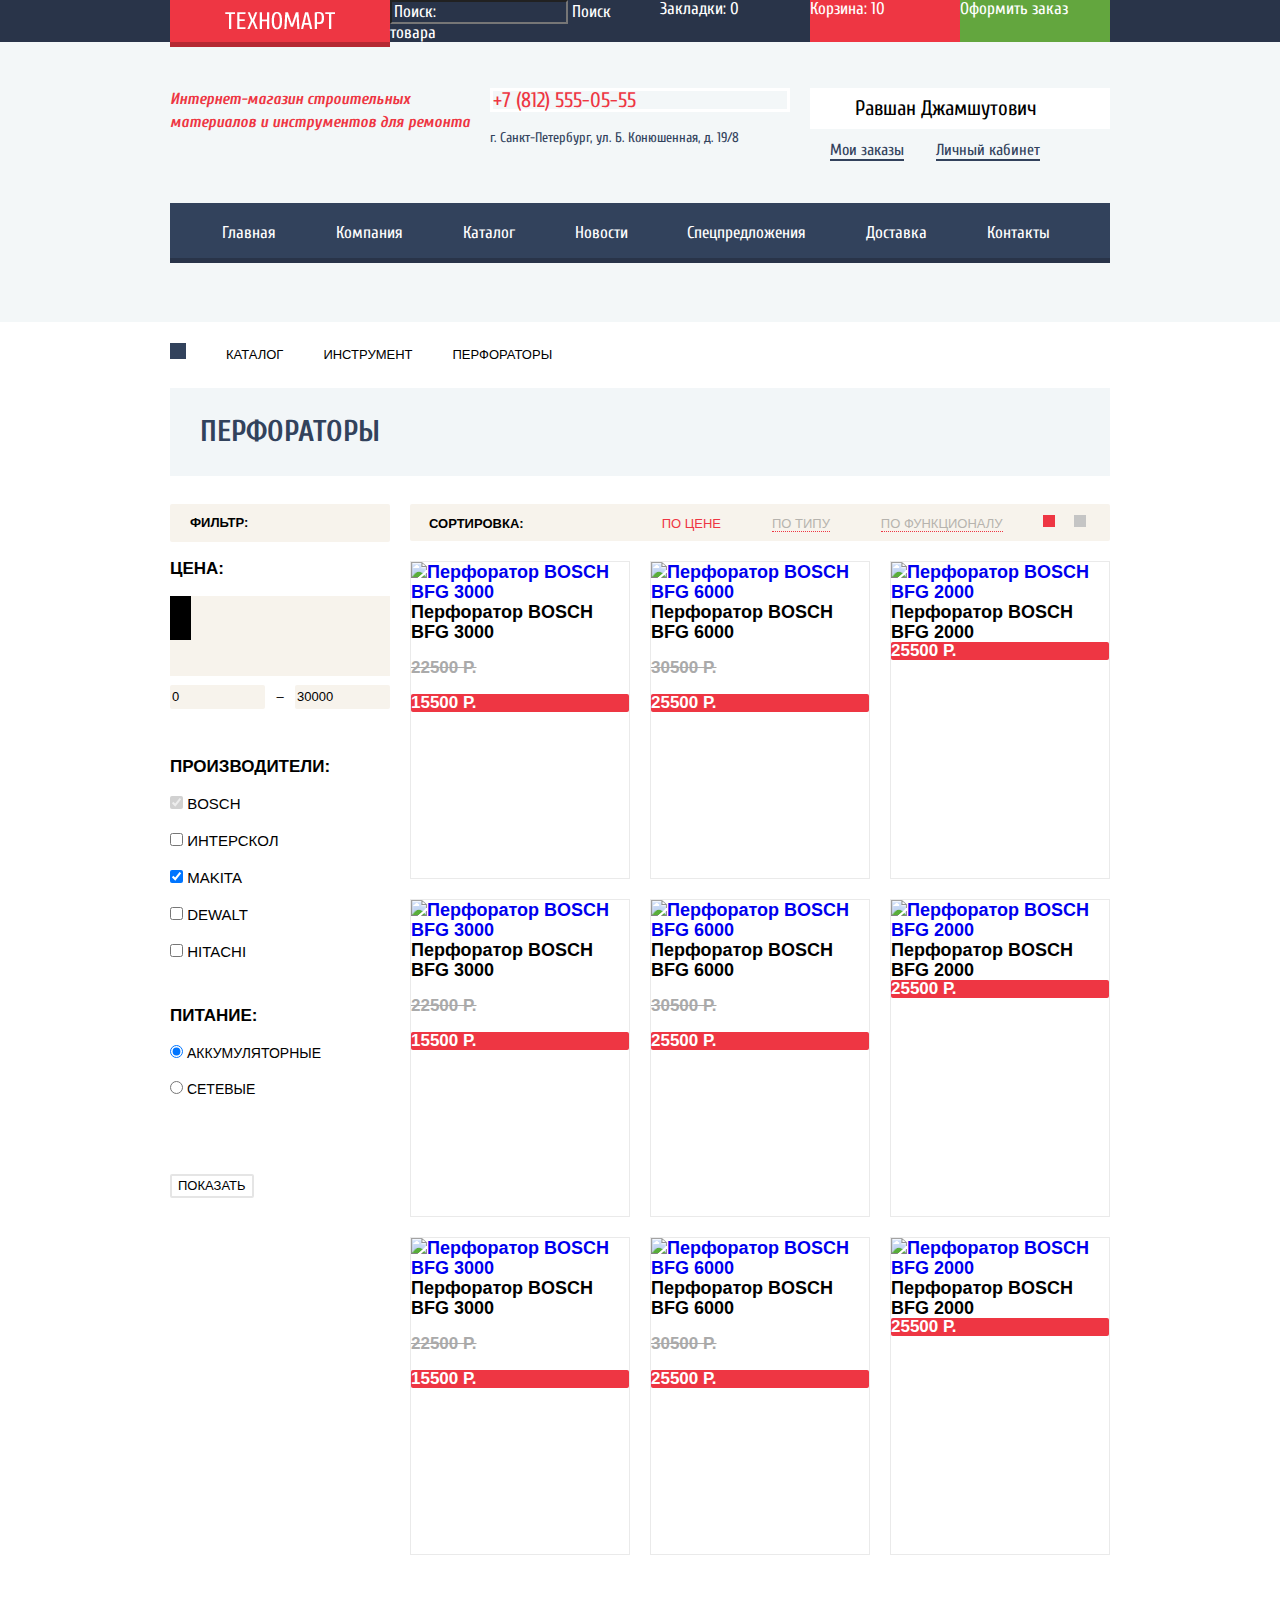
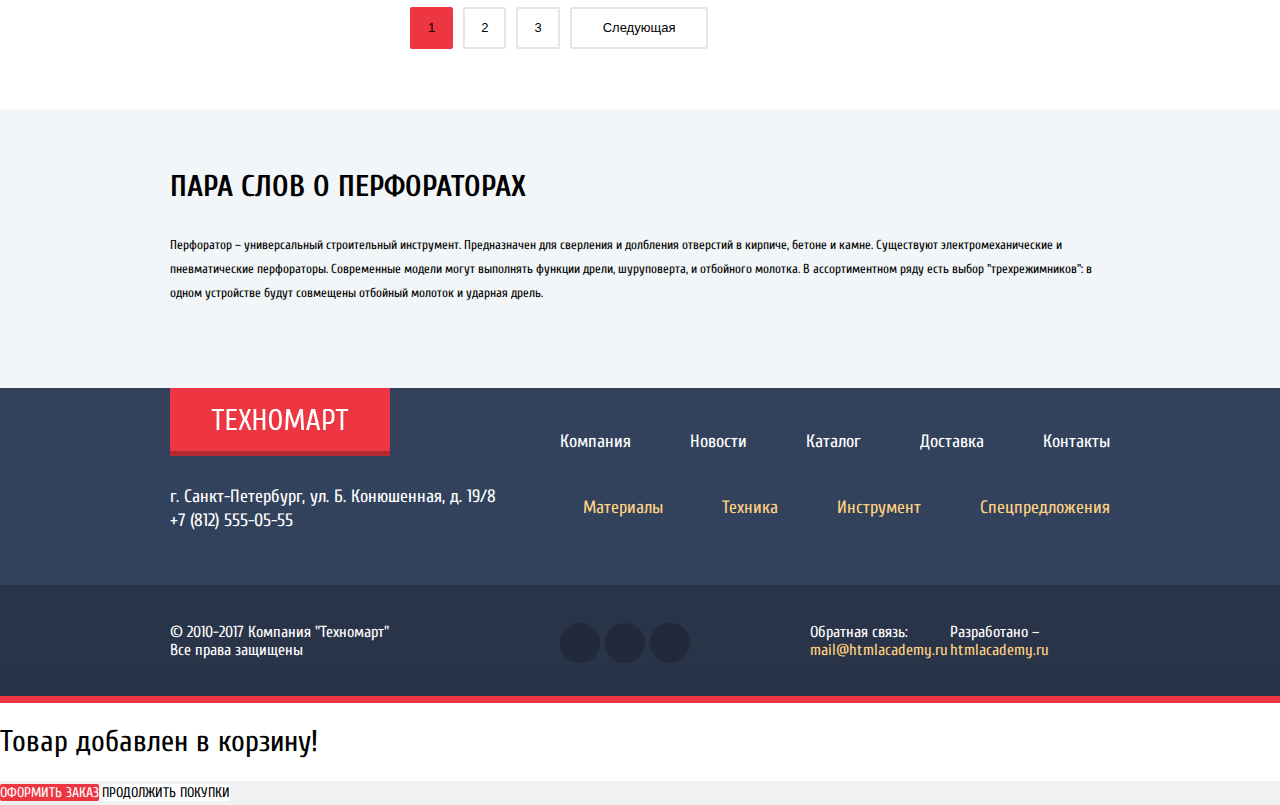
==== commit fbded45e: "Создал сетку для index и catalog" ====
--- a/catalog.html
+++ b/catalog.html
@@ -8,10 +8,10 @@
     <link href="css/style.css" rel="stylesheet">
   </head>
   <body>
-    <header class="main-header">
+    <header class="main-header catalog-main-header">
       <div class="main-header-top">
         <div class="container">
-          <a class="logo" href="index.html"><img src="img/logo.png" alt="Техномарт"></a>
+          <a class="logo" href="index.html"><img src="img/logo.png" alt="Техномарт" width="220" height="42"></a>
           <form class="main-header-search" method="get" action="echo.htmlacademy.ru">
             <input type="search" name="search" placeholder="Поиск:">
             <label class="search-label"><span class="visually-hidden">Поиск товара</span></label>
@@ -22,23 +22,27 @@
         </div>
       </div>
       <div class="container">
-        <h1 class="main-header-title">
-          Интернет-магазин строительных материалов
-          и инструментов для ремонта
-        </h1>
-        <div class="main-header-contacts">
-          <a class="header-contacts-link" href="tel:+7-(812)-555-05-55">+7 (812) 555-05-55</a>
-          <p class="header-contacts-text">г. Санкт-Петербург, ул. Б. Конюшенная, д. 19/8</p>
-        </div>
-        <div class="user-block">
-          <div class="user-actions">
-            <a class="user-link profile-link" href="#">Равшан Джамшутович</a>
-            <a class="user-link logout-link" href="#"><span class="visually-hidden">Выйти из профиля</span></a>
+        <div class="main-header-middle">
+          <h1 class="main-header-title">
+            Интернет-магазин строительных материалов
+            и инструментов для ремонта
+          </h1>
+          <div class="main-header-contacts">
+            <a class="header-contacts-link" href="tel:+7-(812)-555-05-55">+7 (812) 555-05-55</a>
+            <p class="header-contacts-text">г. Санкт-Петербург, ул. Б. Конюшенная, д. 19/8</p>
           </div>
-          <ul class="user-navigation">
-            <li><a class="user-navigation-link" href="#">Мои заказы</a></li>
-            <li><a class="user-navigation-link" href="#">Личный кабинет</a></li>
-          </ul>
+          <div class="user-actions-container">
+            <div class="user-block catalog-user-block">
+              <div class="user-actions">
+                <a class="user-link profile-link" href="#">Равшан Джамшутович</a>
+                <a class="user-link logout-link" href="#"><span class="visually-hidden">Выйти из профиля</span></a>
+              </div>
+            </div>
+            <ul class="user-navigation">
+              <li><a class="user-navigation-link" href="#">Мои заказы</a></li>
+              <li><a class="user-navigation-link" href="#">Личный кабинет</a></li>
+            </ul>
+          </div>
         </div>
         <nav class="main-navigation">
           <ul class="site-navigation">
@@ -64,162 +68,188 @@
           </ul>
         </div>
         <h2 class="block-title">Перфораторы</h2>
-        <section class="catalog-filter">
-          <b class="catalog-filter-title">Фильтр:</b>
-          <form class="catalog-filter-form" method="get" action="echo.htmlacademy.ru">
-            <fieldset class="catalog-filter-group">
-              <legend class="filter-form-title">Цена:</legend>
-              <div class="bar">
-                <div class="range"></div>
-                <div class="toggle toggle-min"></div>
-                <div class="toggle toggle-max"></div>
+        <div class="catalog-flex-container">
+          <section class="catalog-filter">
+            <b class="catalog-filter-title">Фильтр:</b>
+            <form class="catalog-filter-form" method="get" action="echo.htmlacademy.ru">
+              <fieldset class="catalog-filter-group price-field">
+                <legend class="filter-form-title">Цена:</legend>
+                <div class="bar">
+                  <div class="range"></div>
+                  <div class="toggle toggle-min"></div>
+                  <div class="toggle toggle-max"></div>
+                </div>
+                <div class="price-range">
+                  <input class="min-price" type="text" name="min-price" value="0"> &ndash;
+                  <input class="max-price" type="text" name="max-price" value="30000">
+                </div>
+              </fieldset>
+              <fieldset class="catalog-filter-group manufacturers-field">
+                <legend class="filter-form-title">Производители:</legend>
+                <div class="manufacturers-field-container">
+                  <p class="manufacturers-field-item">
+                    <input disabled type="checkbox" id="bosch" name="bosch" checked>
+                    <label for="bosch">Bosch</label>
+                  </p>
+                  <p class="manufacturers-field-item">
+                    <input type="checkbox" id="interskol" name="interskol">
+                    <label for="interskol">Интерскол</label>
+                  </p>
+                  <p class="manufacturers-field-item">
+                    <input type="checkbox" id="makita" name="makita" checked>
+                    <label for="makita">Makita</label>
+                  </p>
+                  <p class="manufacturers-field-item">
+                    <input type="checkbox" id="dewalt" name="dewalt">
+                    <label for="dewalt">Dewalt</label>
+                  </p>
+                  <p class="manufacturers-field-item">
+                    <input type="checkbox" id="hitachi" name="hitachi">
+                    <label for="hitachi">Hitachi</label>
+                  </p>
+                </div>
+              </fieldset>
+              <fieldset class="catalog-filter-group power-field">
+                <legend class="filter-form-title">Питание:</legend>
+                <div class="power-field-container">
+                  <p class="power-field-item">
+                    <input type="radio" id="battery" name="power-type" value="battery" checked>
+                    <label for="battery">Аккумуляторные</label>
+                  </p>
+                  <p class="power-field-item">
+                    <input type="radio" id="utility" name="power-type" value="utility">
+                    <label for="utility">Сетевые</label>
+                  </p>
+                </div>
+              </fieldset>
+              <button type="submit" class="btn catalog-filter-btn">Показать</button>
+            </form>
+          </section>
+          <section class="filtered-goods">
+            <div class="sorting">
+              <b class="sorting-title">Сортировка:</b>
+              <ul class="sorting-list">
+                <li><a class="active-type-of-sort" href="#">По цене</a></li>
+                <li><a href="#">По типу</a></li>
+                <li><a href="#">По функционалу</a></li>
+              </ul>
+              <div class="sorting-arrows">
+                <a class="sorting-arrow sorting-arrow-up" href="#"><span class="visually-hidden">Товары по возрастанию</span></a>
+                <a class="sorting-arrow sorting-arrow-down" href="#"><span class="visually-hidden">Товары по убыванию</span></a>
               </div>
-              <input class="min-price" type="text" name="min-price" value="0"> &ndash;
-              <input class="max-price" type="text" name="max-price" value="30000">
-            </fieldset>
-            <fieldset class="catalog-filter-group manufacturers-field">
-              <legend class="filter-form-title">Производители:</legend>
-              <input disabled type="checkbox" id="bosch" name="bosch" checked>
-              <label for="bosch">Bosch</label>
-              <input type="checkbox" id="interskol" name="interskol">
-              <label for="interskol">Интерскол</label>
-              <input type="checkbox" id="makita" name="makita" checked>
-              <label for="makita">Makita</label>
-              <input type="checkbox" id="dewalt" name="dewalt">
-              <label for="dewalt">Dewalt</label>
-              <input type="checkbox" id="hitachi" name="hitachi">
-              <label for="hitachi">Hitachi</label>
-            </fieldset>
-            <fieldset class="catalog-filter-group power-field">
-              <legend class="filter-form-title">Питание:</legend>
-              <input type="radio" id="battery" name="power-type" value="battery" checked>
-              <label for="battery">Аккумуляторные</label>
-              <input type="radio" id="utility" name="power-type" value="utility">
-              <label for="utility">Сетевые</label>
-            </fieldset>
-            <button type="submit" class="btn catalog-filter-btn">Показать</button>
-          </form>
-        </section>
-        <section class="filtered-goods">
-          <div class="sorting">
-            <b class="sorting-title">Сортировка:</b>
-            <ul class="sorting-list">
-              <li><a class="active-type-of-sort" href="#">По цене</a></li>
-              <li><a href="#">По типу</a></li>
-              <li><a href="#">По функционалу</a></li>
-            </ul>
-            <div class="sorting-arrows">
-              <a class="sorting-arrow sorting-arrow-up" href="#"><span class="visually-hidden">Товары по возрастанию</span></a>
-              <a class="sorting-arrow sorting-arrow-up" href="#"><span class="visually-hidden">Товары по убыванию</span></a>
             </div>
-          </div>
-          <article class="goods-item">
-            <a href="#" class="goods-item-image"><img src="img/bfg3000.png" width="220" height="160"
-            alt="Перфоратор BOSCH BFG 3000"></a>
-            <a href="#" class="goods-item-title">Перфоратор <span>Bosch BFG 3000</span></a>
-            <p class="old-price"><s>22500 р.</s></p>
-            <div class="btn price-btn">15500 р.</div>
-            <div class="goods-item-action">
-              <a class="btn buy-btn" href="#">Купить</a>
-              <a class="btn bookmarks-btn" href="#">В закладки</a>
+            <div class="goods-item-container">
+              <article class="goods-item">
+                <a href="#" class="goods-item-image"><img src="img/bfg3000.png" width="220" height="160"
+                alt="Перфоратор BOSCH BFG 3000"></a>
+                <a href="#" class="goods-item-title">Перфоратор <span>Bosch BFG 3000</span></a>
+                <p class="old-price"><s>22500 р.</s></p>
+                <div class="btn price-btn">15500 р.</div>
+                <div class="goods-item-action">
+                  <a class="btn buy-btn" href="#">Купить</a>
+                  <a class="btn bookmarks-btn" href="#">В закладки</a>
+                </div>
+              </article>
+              <article class="goods-item">
+                <a href="#" class="goods-item-image"><img src="img/bfg6000.png" width="220" height="160"
+                alt="Перфоратор BOSCH BFG 6000"></a>
+                <a href="#" class="goods-item-title">Перфоратор <span>Bosch BFG 6000</span></a>
+                <p class="old-price"><s>30500 р.</s></p>
+                <div class="btn price-btn">25500 р.</div>
+                <div class="goods-item-action">
+                  <a class="btn buy-btn" href="#">Купить</a>
+                  <a class="btn bookmarks-btn" href="#">В закладки</a>
+                </div>
+              </article>
+              <article class="goods-item">
+                <a href="#" class="goods-item-image"><img src="img/bfg2000.png" width="220" height="160"
+                alt="Перфоратор BOSCH BFG 2000"></a>
+                <a href="#" class="goods-item-title">Перфоратор <span>Bosch BFG 2000</span></a>
+                <!-- <div class="old-price">22500 р.</div> -->
+                <div class="btn price-btn">25500 р.</div>
+                <div class="goods-item-action">
+                  <a class="btn buy-btn" href="#">Купить</a>
+                  <a class="btn bookmarks-btn" href="#">В закладки</a>
+                </div>
+              </article>
+              <article class="goods-item">
+                <a href="#" class="goods-item-image"><img src="img/bfg3000.png" width="220" height="160"
+                alt="Перфоратор BOSCH BFG 3000"></a>
+                <a href="#" class="goods-item-title">Перфоратор <span>Bosch BFG 3000</span></a>
+                <p class="old-price"><s>22500 р.</s></p>
+                <div class="btn price-btn">15500 р.</div>
+                <div class="goods-item-action">
+                  <a class="btn buy-btn" href="#">Купить</a>
+                  <a class="btn bookmarks-btn" href="#">В закладки</a>
+                </div>
+              </article>
+              <article class="goods-item">
+                <a href="#" class="goods-item-image"><img src="img/bfg6000.png" width="220" height="160"
+                alt="Перфоратор BOSCH BFG 6000"></a>
+                <a href="#" class="goods-item-title">Перфоратор <span>Bosch BFG 6000</span></a>
+                <p class="old-price"><s>30500 р.</s></p>
+                <div class="btn price-btn">25500 р.</div>
+                <div class="goods-item-action">
+                  <a class="btn buy-btn" href="#">Купить</a>
+                  <a class="btn bookmarks-btn" href="#">В закладки</a>
+                </div>
+              </article>
+              <article class="goods-item">
+                <a href="#" class="goods-item-image"><img src="img/bfg2000.png" width="220" height="160"
+                alt="Перфоратор BOSCH BFG 2000"></a>
+                <a href="#" class="goods-item-title">Перфоратор <span>Bosch BFG 2000</span></a>
+                <!-- <div class="old-price">22500 р.</div> -->
+                <div class="btn price-btn">25500 р.</div>
+                <div class="goods-item-action">
+                  <a class="btn buy-btn" href="#">Купить</a>
+                  <a class="btn bookmarks-btn" href="#">В закладки</a>
+                </div>
+              </article>
+              <article class="goods-item">
+                <a href="#" class="goods-item-image"><img src="img/bfg3000.png" width="220" height="160"
+                alt="Перфоратор BOSCH BFG 3000"></a>
+                <a href="#" class="goods-item-title">Перфоратор <span>Bosch BFG 3000</span></a>
+                <p class="old-price"><s>22500 р.</s></p>
+                <div class="btn price-btn">15500 р.</div>
+                <div class="goods-item-action">
+                  <a class="btn buy-btn" href="#">Купить</a>
+                  <a class="btn bookmarks-btn" href="#">В закладки</a>
+                </div>
+              </article>
+              <article class="goods-item">
+                <a href="#" class="goods-item-image"><img src="img/bfg6000.png" width="220" height="160"
+                alt="Перфоратор BOSCH BFG 6000"></a>
+                <a href="#" class="goods-item-title">Перфоратор <span>Bosch BFG 6000</span></a>
+                <p class="old-price"><s>30500 р.</s></p>
+                <div class="btn price-btn">25500 р.</div>
+                <div class="goods-item-action">
+                  <a class="btn buy-btn" href="#">Купить</a>
+                  <a class="btn bookmarks-btn" href="#">В закладки</a>
+                </div>
+              </article>
+              <article class="goods-item">
+                <a href="#" class="goods-item-image"><img src="img/bfg2000.png" width="220" height="160"
+                alt="Перфоратор BOSCH BFG 2000"></a>
+                <a href="#" class="goods-item-title">Перфоратор <span>Bosch BFG 2000</span></a>
+                <!-- <div class="old-price">22500 р.</div> -->
+                <div class="btn price-btn">25500 р.</div>
+                <div class="goods-item-action">
+                  <a class="btn buy-btn" href="#">Купить</a>
+                  <a class="btn bookmarks-btn" href="#">В закладки</a>
+                </div>
+              </article>
             </div>
-          </article>
-          <article class="goods-item">
-            <a href="#" class="goods-item-image"><img src="img/bfg6000.png" width="220" height="160"
-            alt="Перфоратор BOSCH BFG 6000"></a>
-            <a href="#" class="goods-item-title">Перфоратор <span>Bosch BFG 6000</span></a>
-            <p class="old-price"><s>30500 р.</s></p>
-            <div class="btn price-btn">25500 р.</div>
-            <div class="goods-item-action">
-              <a class="btn buy-btn" href="#">Купить</a>
-              <a class="btn bookmarks-btn" href="#">В закладки</a>
-            </div>
-          </article>
-          <article class="goods-item">
-            <a href="#" class="goods-item-image"><img src="img/bfg2000.png" width="220" height="160"
-            alt="Перфоратор BOSCH BFG 2000"></a>
-            <a href="#" class="goods-item-title">Перфоратор <span>Bosch BFG 2000</span></a>
-            <!-- <div class="old-price">22500 р.</div> -->
-            <div class="btn price-btn">25500 р.</div>
-            <div class="goods-item-action">
-              <a class="btn buy-btn" href="#">Купить</a>
-              <a class="btn bookmarks-btn" href="#">В закладки</a>
-            </div>
-          </article>
-          <article class="goods-item">
-            <a href="#" class="goods-item-image"><img src="img/bfg3000.png" width="220" height="160"
-            alt="Перфоратор BOSCH BFG 3000"></a>
-            <a href="#" class="goods-item-title">Перфоратор <span>Bosch BFG 3000</span></a>
-            <p class="old-price"><s>22500 р.</s></p>
-            <div class="btn price-btn">15500 р.</div>
-            <div class="goods-item-action">
-              <a class="btn buy-btn" href="#">Купить</a>
-              <a class="btn bookmarks-btn" href="#">В закладки</a>
-            </div>
-          </article>
-          <article class="goods-item">
-            <a href="#" class="goods-item-image"><img src="img/bfg6000.png" width="220" height="160"
-            alt="Перфоратор BOSCH BFG 6000"></a>
-            <a href="#" class="goods-item-title">Перфоратор <span>Bosch BFG 6000</span></a>
-            <p class="old-price"><s>30500 р.</s></p>
-            <div class="btn price-btn">25500 р.</div>
-            <div class="goods-item-action">
-              <a class="btn buy-btn" href="#">Купить</a>
-              <a class="btn bookmarks-btn" href="#">В закладки</a>
-            </div>
-          </article>
-          <article class="goods-item">
-            <a href="#" class="goods-item-image"><img src="img/bfg2000.png" width="220" height="160"
-            alt="Перфоратор BOSCH BFG 2000"></a>
-            <a href="#" class="goods-item-title">Перфоратор <span>Bosch BFG 2000</span></a>
-            <!-- <div class="old-price">22500 р.</div> -->
-            <div class="btn price-btn">25500 р.</div>
-            <div class="goods-item-action">
-              <a class="btn buy-btn" href="#">Купить</a>
-              <a class="btn bookmarks-btn" href="#">В закладки</a>
-            </div>
-          </article>
-          <article class="goods-item">
-            <a href="#" class="goods-item-image"><img src="img/bfg3000.png" width="220" height="160"
-            alt="Перфоратор BOSCH BFG 3000"></a>
-            <a href="#" class="goods-item-title">Перфоратор <span>Bosch BFG 3000</span></a>
-            <p class="old-price"><s>22500 р.</s></p>
-            <div class="btn price-btn">15500 р.</div>
-            <div class="goods-item-action">
-              <a class="btn buy-btn" href="#">Купить</a>
-              <a class="btn bookmarks-btn" href="#">В закладки</a>
-            </div>
-          </article>
-          <article class="goods-item">
-            <a href="#" class="goods-item-image"><img src="img/bfg6000.png" width="220" height="160"
-            alt="Перфоратор BOSCH BFG 6000"></a>
-            <a href="#" class="goods-item-title">Перфоратор <span>Bosch BFG 6000</span></a>
-            <p class="old-price"><s>30500 р.</s></p>
-            <div class="btn price-btn">25500 р.</div>
-            <div class="goods-item-action">
-              <a class="btn buy-btn" href="#">Купить</a>
-              <a class="btn bookmarks-btn" href="#">В закладки</a>
-            </div>
-          </article>
-          <article class="goods-item">
-            <a href="#" class="goods-item-image"><img src="img/bfg2000.png" width="220" height="160"
-            alt="Перфоратор BOSCH BFG 2000"></a>
-            <a href="#" class="goods-item-title">Перфоратор <span>Bosch BFG 2000</span></a>
-            <!-- <div class="old-price">22500 р.</div> -->
-            <div class="btn price-btn">25500 р.</div>
-            <div class="goods-item-action">
-              <a class="btn buy-btn" href="#">Купить</a>
-              <a class="btn bookmarks-btn" href="#">В закладки</a>
-            </div>
-          </article>
-          <ul class="paginator">
-            <li class="paginator-item current-page"><a>1</a></li>
-            <li class="paginator-item"><a href="#">2</a></li>
-            <li class="paginator-item"><a href="#">3</a></li>
-            <li class="paginator-item"><a href="#">Cледующая</a></li>
-          </ul>
-        </section>
-        <section class="about-punchers">
+            <ul class="paginator">
+              <li class="paginator-item"><a class="current-page">1</a></li>
+              <li class="paginator-item"><a href="#">2</a></li>
+              <li class="paginator-item"><a href="#">3</a></li>
+              <li class="paginator-item"><a class="next-page-button" href="#">Cледующая</a></li>
+            </ul>
+          </section>
+        </div>
+      </div>
+      <section class="about-punchers">
+        <div class="container">
           <h2 class="block-title">пара слов о перфораторах</h2>
           <p>Перфоратор &ndash; универсальный строительный инструмент.
           Предназначен для сверления и долбления отверстий в кирпиче,
@@ -229,15 +259,15 @@
           В ассортиментном ряду есть выбор "трехрежимников":
           в одном устройстве будут совмещены отбойный молоток и
           ударная дрель.</p>
-        </section>
-      </div>
+        </div>
+      </section>
     </main>
-    <footer class="main-footer">
+    <footer class="main-footer catalog-main-footer">
       <section class="footer-top">
         <div class="container">
           <p class="footer-contacts">
-            <a class="logo"><img src="img/footer-logo.png" alt="Техномарт"></a>
-            г. Санкт-Петербург, ул. Б. Конюшенная, д. 19/8
+            <a class="logo"><img src="img/footer-logo.png" alt="Техномарт" width="220" height="63"></a>
+            г. Санкт-Петербург, ул. Б. Конюшенная, д. 19/8<br>
             +7 (812) 555-05-55
           </p>
           <div class="footer-navigation">
--- a/css/style.css
+++ b/css/style.css
@@ -1,4 +1,12 @@
 /*Базовые стили и стили для index.html*/
+
+html { box-sizing: border-box; }
+*, *::before, *::after { box-sizing: inherit; }
+
+html,
+body {
+  min-width: 960px;
+}
 
 /*Верхняя часть шапки*/
 body {
@@ -15,6 +23,29 @@
   text-decoration: none;
 }
 
+img {
+  max-width: 100%;
+  height: auto;
+}
+
+/*.visually-hidden:not(:focus):not(:active),
+input[type="checkbox"].visually-hidden,
+input[type="radio"].visually-hidden {
+  position: absolute;
+
+  width: 1px;
+  height: 1px;
+  margin: -1px;
+  border: 0;
+  padding: 0;
+
+  white-space: nowrap;
+
+  clip-path: inset(100%);
+  clip: rect(0 0 0 0);
+  overflow: hidden;
+}*/
+
 ul {
   list-style: none;
 }
@@ -27,7 +58,32 @@
 }
 
 .main-header {
+  /*min-height: 320px;*/
+  padding-bottom: 59px;
+  margin-bottom: 59px;
   background-color: #f3f7f8;
+
+}
+
+.main-header-top {
+  margin-bottom: 46px;
+}
+
+.container {
+  width: 960px;
+  margin: 0 auto;
+  padding: 0 10px;
+}
+
+.main-header-top .container {
+  display: flex;
+}
+
+.main-header-top .logo {
+  display: block;
+  width: 220px;
+  height: 42px;
+  /*margin-right: 10px;*/
 }
 
 .logo img {
@@ -53,6 +109,10 @@
   background-color: #293449;
 }
 
+.main-header-search {
+  width: 270px;
+}
+
 .main-header-search input {
   font: inherit;
   color: #ffffff;
@@ -83,8 +143,10 @@
   background-color: #63a63e;
 }
 
-.logo:hover {
-  /*Не разобрался как реализовать*/
+.main-header-bookmarks,
+.main-header-cart,
+.main-header-order {
+  width: 150px;
 }
 
 .search-field:hover {
@@ -120,7 +182,20 @@
 }
 
 /*Средняя часть шапки*/
+.main-header-top + .container {
+  display: flex;
+  flex-direction: column;
+}
+
+.main-header-middle {
+  display: flex;
+  justify-content: space-between;
+  margin-bottom: 39px;
+}
+
 .main-header-title {
+  margin: 0;
+  width: 300px;
   font-size: 16px;
   line-height: 23px;
   font-style: italic;
@@ -128,23 +203,44 @@
 }
 
 .main-header-contacts {
+  width: 300px;
   font-size: 14px;
   line-height: 24px;
   color: #32425c;
 }
 
 .header-contacts-link {
+  display: block;
   font-size: 21px;
   line-height: 18px;
   color: #ee3643;
   border: 3px solid #ffffff;
 }
 
+.user-block {
+  margin: 0;
+  padding: 0;
+  list-style: none;
+  width: 300px;
+}
+
+.index-user-block {
+  display: flex;
+  justify-content: space-between;
+  padding-left: 20px;
+}
+
 .user-block-btn {
+  display: block;
+  padding: 10px 25px;
   font-size: 21px;
   line-height: 18px;
   color: #000000;
   background-color: #ffffff;
+}
+
+.auth {
+  padding-left: 48px;
 }
 
 .user-block-btn:hover,
@@ -157,12 +253,34 @@
 }
 
 /*Нижняя часть шапки*/
+
 .site-navigation {
+  margin: 0;
+  /*padding: 0;*/
+  padding: 0 26px;
+  list-style: none;
+  display: flex;
+  flex-wrap: wrap;
+  justify-content: space-between;
+  font-size: 17px;
+  line-height: 17px;
   background-color: #32425c;
   border-bottom: 5px solid #293449;
 }
 
+.site-navigation li {
+  flex-grow: 1;
+}
+
 .site-navigation a {
+  display: block;
+  /*Временные размеры, чтобы просто посмотреть,
+  как будут располагаться. Пока не понимаю,
+  как мерить размеры между элементами списка.*/
+  padding-top: 21px;
+  padding-bottom: 17px;
+  padding-left: 26px;
+  padding-right: 26px;
   color: #ffffff;
 }
 
@@ -178,6 +296,37 @@
 /*Основная часть страницы*/
 
 /*Стили для раздела с услугами и товарами*/
+.features {
+  display: flex;
+  justify-content: space-between;
+  margin-bottom: 53px;
+}
+
+.features-flex-left {
+  display: flex;
+  justify-content: space-between;
+  flex-wrap: wrap;
+  width: 620px;
+}
+
+.features-slider {
+  flex-grow: 1;
+  flex-shrink: 0;
+}
+
+.features-flex-right {
+  display: flex;
+  flex-direction: column;
+  justify-content: space-between;
+  width: 300px;
+}
+
+.features-item {
+  /*Временный размер*/
+  min-height: 123px;
+
+}
+
 .features .features-item-title {
   font-size: 24px;
   line-height: 30px;
@@ -200,26 +349,40 @@
 }
 
 .materials {
+  width: 300px;
   background-color: #ffbf47;
 }
 
 .instruments {
+  width: 300px;
   background-color: #3bbce3;
 }
 
 .technics {
+  width: 300px;
   background-color: #dc91d8;
 }
 
 .discounts {
+  width: 300px;
   background-color: #8ed78f;
 }
 
 .delivery {
+  width: 300px;
   background-color: #ffc047;
 }
 
-.slider-item:nth-of-type(1) {
+.features-slider {
+  min-height: 266px;
+  margin-top: 20px;
+  background-image: url("../img/man-1.jpg");
+  /*background-image: url("../img/man-2.jpg");*/
+  background-repeat: no-repeat;
+}
+
+/*.slider-item:nth-of-type(1) {
+  min-height: 266px;
   background-image: url("../img/man-1.jpg");
   background-repeat: no-repeat;
 }
@@ -228,7 +391,7 @@
   background-image: url("../img/man-2.jpg");
   background-repeat: no-repeat;
   background-position: 0 0;
-}
+}*/
 
 .slider-title {
   font-size: 36px;
@@ -263,10 +426,21 @@
 
 /*Стили для раздела с популярными товарами*/
 .popular-header {
+  display: flex;
+  justify-content: space-between;
+  margin-bottom: 20px;
+  padding: 25px;
   background-color: #f9f5f0;
 }
 
+.popular-item-container {
+  display: flex;
+  justify-content: space-between;
+}
+
 .popular-title {
+  width: 460px;
+  margin: 0;
   font-size: 30px;
   line-height: 30px;
   font-weight: normal;
@@ -277,6 +451,13 @@
 .popular-btn {
   border-radius: 2px;
   background-color: #ee3643;
+}
+
+.popular-item {
+  width: 220px;
+  /*Высота временная*/
+  min-height: 318px;
+  border: 1px solid #eaeaea;
 }
 
 .popular-item,
@@ -366,9 +547,38 @@
 }
 
 /*Стили для раздела с популярными производителями*/
+.manufacturers-list {
+  display: flex;
+  flex-wrap: wrap;
+  justify-content: space-between;
+  margin: 0;
+  padding: 0;
+  list-style: none;
+}
+
+.manufacturers-list-item {
+  /*При масштабировании рамки отображаются некорректно (пропадают по
+  какой-либо из сторон. Это нормально?)*/
+  border: 1px solid #eaeaea;
+}
+
+.manufacturers-list-item:nth-of-type(-n+4) {
+  margin-bottom: 20px;
+}
+
+.manufacturers-list-item a {
+  display: block;
+  width: 220px;
+  height: 145px;
+}
+
 .manufacturers-list-item:hover,
 .manufacturers-list-item:focus {
+  /*Поскольку ссылка интерактивный элемент, то стили для фокуса
+  задаются ссылкам. А как тогда при наведении на ссылку менять стили обертки?
+  Пока сделал стили при наведении и фокусе для обертки (что не совсем корректно)*/
   box-shadow: 0 10px 25px rgba(41, 52, 73, 0.5);
+  border: none;
 }
 
 .manufacturers-list-item:active img {
@@ -377,26 +587,59 @@
 
 .manufacturers-list-item:active {
   box-shadow: 0 4px 10px rgba(41, 52, 73, 0.5);
+  border: none;
+}
+
+.popular-manufacturers {
+  margin-bottom: 85px;
 }
 
 /*Стили для блока сервисы*/
 .services {
+  margin-bottom: 75px;
+  padding-top: 60px;
+  padding-bottom: 102px;
   background-color: #f4f8f9;
 }
 
 .block-title {
+  margin: 0;
+  margin-bottom: 28px;
   font-size: 30px;
-  line-height: 24px;
+  line-height: 36px;
   text-transform: uppercase;
   color: #000000;
 }
 
+.slogan {
+  width: 400px;
+  font-size: 14px;
+  margin-bottom: 70px;
+}
+
+/*Не понял как расположить блоки слайдера*/
+.services-slider input {
+  /*Временно скрыл*/
+  display: none;
+}
+
+.services-slider-controls {
+  display: flex;
+  width: 240px;
+  flex-direction: column;
+}
+
 .services-control-title {
+  padding-top: 15px;
+  padding-bottom: 16px;
+  padding-left: 23px;
+  padding-right: 23px;
   font-size: 21px;
   line-height: 30px;
   font-weight: bold;
   color: #ffffff;
   background-color: #32425c;
+  border-bottom: 1px solid #4d637b;
 }
 
 .services-control-title.active {
@@ -416,6 +659,19 @@
   background-color: #ffffff;
 }
 
+.services-slider-item {
+  width: 300px;
+}
+
+.services-slider-item p {
+  margin: 0;
+}
+
+.guarantee-item,
+.credit-item {
+  /*Временно скрыл*/
+  display: none;
+}
 
 .services-slider-title {
   font-size: 36px;
@@ -424,15 +680,72 @@
 }
 
 /*Стили для блока с информацией о компании*/
+.about {
+  display: flex;
+  justify-content: space-between;
+}
+
+.about-description {
+  width: 560px;
+}
+
+.about-description .block-title {
+  margin-bottom: 25px;
+}
+
+.about-description p:nth-of-type(1),
+.about-description p:nth-of-type(2) {
+  margin: 0;
+  padding: 0;
+  margin-bottom: 28px;
+}
+
+.about-description p:nth-of-type(1) {
+  width: 528px;
+}
+
+.about-description p:nth-of-type(2) {
+  width: 400px;
+}
+
+.list {
+  margin: 0;
+  padding: 0;
+  list-style: none;
+}
+
 .list-item {
+  margin-bottom: 28px;
+  padding-left: 36px;
   font-size: 18px;
   line-height: 20px;
   font-weight: bold;
 }
 
+.list-item:last-child {
+  margin-bottom: 38px;
+}
+
 .about-btn {
   border-radius: 2px;
   background-color: #ee3643;
+}
+
+.about-contacts {
+  width: 300px;
+}
+
+.about-contacts p {
+  margin: 0;
+  width: 180px;
+  margin-bottom: 33px;
+}
+
+.about-contacts a:nth-of-type(1) {
+  display: block;
+  width: 300px;
+  height: 158px;
+  margin-bottom: 40px;
 }
 
 .about-contacts-btn {
@@ -453,20 +766,58 @@
 }
 
 /*Стили для верхней части подвала*/
+.main-footer {
+  margin-top: 86px;
+}
+
 .footer-top {
+  padding-bottom: 52px;
   background-color: #32425c;
 }
 
+.footer-top .container {
+  display: flex;
+  justify-content: space-between;
+}
+
 .footer-contacts {
+  width: 380px;
+  margin: 0;
   font-size: 18px;
   line-height: 24px;
   color: #ffffff;
 }
 
+.footer-contacts .logo {
+  display: block;
+  width: 220px;
+  height: 63px;
+  margin-bottom: 34px;
+}
+
+.footer-navigation {
+  display: flex;
+  flex-direction: column;
+  width: 550px;
+  padding-top: 42px;
+}
+
 .footer-navigation-top,
 .footer-navigation-bottom {
+  margin: 0;
+  margin-bottom: 42px;
+  padding: 0;
+  list-style: none;
+  display: flex;
+  flex-wrap: wrap;
+  justify-content: space-between;
   font-size: 18px;
   line-height: 24px;
+}
+
+.footer-navigation-bottom {
+  margin: 0;
+  padding-left: 23px;
 }
 
 .footer-navigation-top a {
@@ -496,19 +847,51 @@
 /*Стили для нижней части шапки*/
 .footer-bottom {
   background-color: #293449;
+  padding-top: 38px;
+  padding-bottom: 33px;
+}
+
+.footer-bottom .container {
+  display: flex;
 }
 
 .copyright {
+  width: 240px;
+  margin: 0;
+  margin-right: 150px;
   font-size: 16px;
   line-height: 18px;
   color: #ffffff;
 }
 
+.footer-social {
+  width: 150px;
+  margin-right: 100px;
+}
+
+.social-list {
+  display: flex;
+  margin: 0;
+  padding: 0;
+  list-style: none;
+  display: flex;
+}
+
 .social-btn {
-  font-size: 16px;
+  display: block;
+  /*font-size: 16px;*/
+  width: 40px;
+  height: 40px;
+  margin-right: 5px;
+  border-radius: 50%;
+  font-size: 0;
   line-height: 18px;
   color: #ffffff;
   background-color: #212a3a;
+}
+
+.social-btn-inst {
+  margin: 0;
 }
 
 .social-btn:hover,
@@ -518,9 +901,19 @@
 }
 
 .footer-feedback {
+  margin: 0;
+  width: 140px;
   font-size: 16px;
   line-height: 18px;
   color: #ffffff;
+}
+
+.feedback-email {
+  margin-right: 20px;
+}
+
+.feedback-site {
+  padding-left: 29px;
 }
 
 .footer-feedback a {
@@ -605,14 +998,29 @@
 }
 
 /*Стили для catalog.html*/
-
 /*Дополнительные стили для шапки каталога*/
+.catalog-main-header {
+  margin-bottom: 21px;
+}
+
 .cart-full {
   background-color: #ee3643;
 }
 
+.catalog-user-block {
+  margin-bottom: 10px;
+}
+
 .user-actions {
+  font-size: 21px;
+  line-height: 25px;
   background-color: #ffffff;
+  padding: 8px 65px 8px 45px;
+}
+
+.user-actions span {
+  /*Временно*/
+  display: none;
 }
 
 .user-actions:hover,
@@ -634,11 +1042,24 @@
   color: #000000;
 }
 
+.user-navigation {
+  margin: 0;
+  padding: 0;
+  list-style: none;
+  display: flex;
+  width: 300px;
+  padding: 0 20px;
+}
+
 .user-navigation-link {
   font-size: 16px;
   line-height: 18px;
   color: #32425c;
   border-bottom: 2px solid #32425c;
+}
+
+.user-navigation-link:first-of-type {
+  margin-right: 32px;
 }
 
 .user-navigation-link:hover,
@@ -654,15 +1075,35 @@
 }
 
 /*Стили для основого содержания*/
+.breadcrumbs {
+  margin-bottom: 21px;
+}
+
+.breadcrumbs-list {
+  margin: 0;
+  padding: 0;
+  list-style: none;
+  display: flex;
+}
+
+.breadcrumbs-list li {
+  margin-right: 40px;
+}
+
 .breadcrumbs-list a {
   font-family: "PT Sans", Arial, sans-serif;
   font-size: 13px;
   line-height: 18px;
+  text-transform: uppercase;
   color: #000000;
 }
 
 .breadcrumbs-list .homepage {
+  display: block;
   font-size: 0;
+  width: 16px;
+  height: 16px;
+  background-color: #32425c;
 }
 
 .breadcrumbs + .block-title {
@@ -672,14 +1113,36 @@
   background-color: #f2f6f8;
 }
 
+.breadcrumbs + .block-title {
+  padding-top: 29px;
+  padding-bottom: 29px;
+  padding-left: 30px;
+  padding-right: 30px;
+}
+
 /*Стили для фильтров*/
+.catalog-flex-container {
+  display: flex;
+  justify-content: space-between;
+}
+
 .catalog-filter {
+  width: 220px;
   font-family: "PT Sans", Arial, sans-serif;
   text-transform: uppercase;
   color: #000000;
 }
 
+.catalog-filter-group {
+  margin: 0;
+  padding: 0;
+  border: none;
+}
+
 .catalog-filter-title {
+  display: block;
+  padding: 10px 20px;
+  margin-bottom: 12px;
   font-size: 13px;
   line-height: 18px;
   border-radius: 2px;
@@ -687,18 +1150,35 @@
 }
 
 .filter-form-title {
+  display: block;
+  margin-bottom: 12px;
   font-size: 17px;
   line-height: 30px;
   font-weight: bold;
 }
 
 .bar {
-  border-radius: 2px;
+  height: 80px;
+  margin-bottom: 9px;
+  border-radius: none;
   background-color: #f7f3ec;
+}
+
+.toggle-min,
+.toggle-max {
+  width: 21px;
+  height: 22px;
+  background-color: #000;
+}
+
+.price-range {
+  display: flex;
+  justify-content: space-between;
 }
 
 .min-price,
 .max-price {
+  width: 95px;
   font-family: "PT Sans", Arial, sans-serif;
   font-size: 17;
   line-height: 18px;
@@ -708,14 +1188,48 @@
   background-color: #f7f3ec;
 }
 
+.price-field {
+  margin-bottom: 43px;
+}
+
 .manufacturers-field {
+  margin-bottom: 39px;
   font-size: 15px;
   line-height: 20px;
 }
 
+.manufacturers-field-container {
+  display: flex;
+  flex-direction: column;
+}
+
+.manufacturers-field-item {
+  margin: 0;
+  margin-bottom: 17px;
+}
+
+.manufacturers-field-item:last-of-type {
+  margin-bottom: 0;
+}
+
 .power-field {
+  margin-bottom: 75px;
   font-size: 14px;
   line-height: 20px;
+}
+
+.power-field-container {
+  display: flex;
+  flex-direction: column;
+}
+
+.power-field-item {
+  margin: 0;
+  margin-bottom: 16px;
+}
+
+.power-field-item:last-of-type {
+  margin-bottom: 0;
 }
 
 .catalog-filter-btn {
@@ -729,7 +1243,17 @@
 }
 
 /*Стили для сортировки*/
+.filtered-goods {
+  width: 700px;
+}
+
 .sorting {
+  display: flex;
+  margin-bottom: 20px;
+  padding-left: 19px;
+  padding-right: 20px;
+  padding-top: 11px;
+  padding-bottom: 8px;
   font-family: "PT Sans", Arial, sans-serif;
   font-size: 13px;
   line-height: 18px;
@@ -737,6 +1261,23 @@
   text-transform: uppercase;
   border-radius: 2px;
   background-color: #f7f3ec;
+}
+
+.sorting-title {
+  display: block;
+  width: 140px;
+  margin-right: 80px;
+}
+
+.sorting-list {
+  display: flex;
+  justify-content: space-between;
+  margin: 0;
+  margin-right: 20px;
+  padding: 0;
+  list-style: none;
+  width: 400px;
+  padding: 0 20px;
 }
 
 .sorting-list a {
@@ -763,13 +1304,38 @@
   border: none;
 }
 
+.sorting-arrows {
+  display: flex;
+  width: 50px;
+}
+
 .sorting-arrow {
-  font-size: 13px;
-  line-height: 18px;
-  color: #000000;
+  display: block;
+  width: 12px;
+  height: 12px;
+  /*font-size: 13px;*/
+  font-size: 0px;
+  line-height: 18px;
+  color: #000000;
+}
+
+.sorting-arrow-up {
+  margin-right: 19px;
+  background-color: #ee3643;
+}
+
+.sorting-arrow-down {
+  background-color: #c5c5c5;
 }
 
 /*Стили для товаров*/
+.goods-item-container {
+  display: flex;
+  justify-content: space-between;
+  flex-wrap: wrap;
+  margin-bottom: 52px;
+}
+
 .goods-item,
 .goods-item-title {
   font-family: "PT Sans", Arial, sans-serif;
@@ -779,6 +1345,18 @@
   color: #000000;
 }
 
+.goods-item {
+  width: 220px;
+  /*Высота временная*/
+  min-height: 318px;
+  margin-bottom: 20px;
+  border: 1px solid #eaeaea;
+}
+
+.goods-item:nth-of-type(n+7) {
+  margin-bottom: 0;
+}
+
 .goods-item-title span {
   text-transform: uppercase;
 }
@@ -792,6 +1370,7 @@
   /*Спросить, как при наведении можно менять стили нескольких объектов*/
   /*Спросить, как подбирать параметры для тени используя данные фотошопа*/
   box-shadow: 0 10px 25px rgba(41, 52, 73, 0.5);
+  border: none;
 }
 
 .goods-item:hover .goods-item-image,
@@ -805,7 +1384,19 @@
 }
 
 /*Стили для пагинатора*/
+.paginator {
+  display: flex;
+  margin: 0;
+  margin-bottom: 60px;
+  padding: 0;
+  width: 320px;
+}
+
 .paginator-item {
+  margin-right: 10px;
+}
+
+.paginator-item a {
   font-family: "PT Sans", Arial, sans-serif;
   font-size: 13px;
   line-height: 18px;
@@ -814,38 +1405,51 @@
 }
 
 .paginator-item a {
-  color: #000000;
-}
-
-.current-page {
+  display: block;
+  padding: 10px 16px;
+  color: #000000;
+}
+
+.paginator-item .current-page {
   border: 2px solid #ee3643;
   background-color: #ee3643;
   pointer-events: none;
 }
 
+.paginator-item .next-page-button {
+  padding-left: 31px;
+  padding-right: 31px;
+}
+
 .current-page a {
   color: #ffffff;
 }
 
-/*Эти стили я добавил потому что у активной страницы другие стили,
-и при наведении или нажатии результат получается некорректный*/
-.paginator-item:hover,
-.paginator-item:focus {
+.paginator-item a:hover,
+.paginator-item a:focus {
   border: 2px solid #bdc6ca;
 }
 
-.paginator-item:active {
+.paginator-item a:active {
   border: 2px solid #ee3643;
 }
 
 /*Стили для блока с описанием перфораторов*/
 .about-punchers {
+  padding-top: 60px;
+  padding-bottom: 70px;
   background-color: #f2f6f8;
 }
+
+.about-punchers
 
 .about-punchers p {
   font-size: 14px;
   line-height: 24px;
+}
+
+.catalog-main-footer {
+  margin-top: 0;
 }
 
 /*Стили для уведомления о добавлении товара в корзину*/
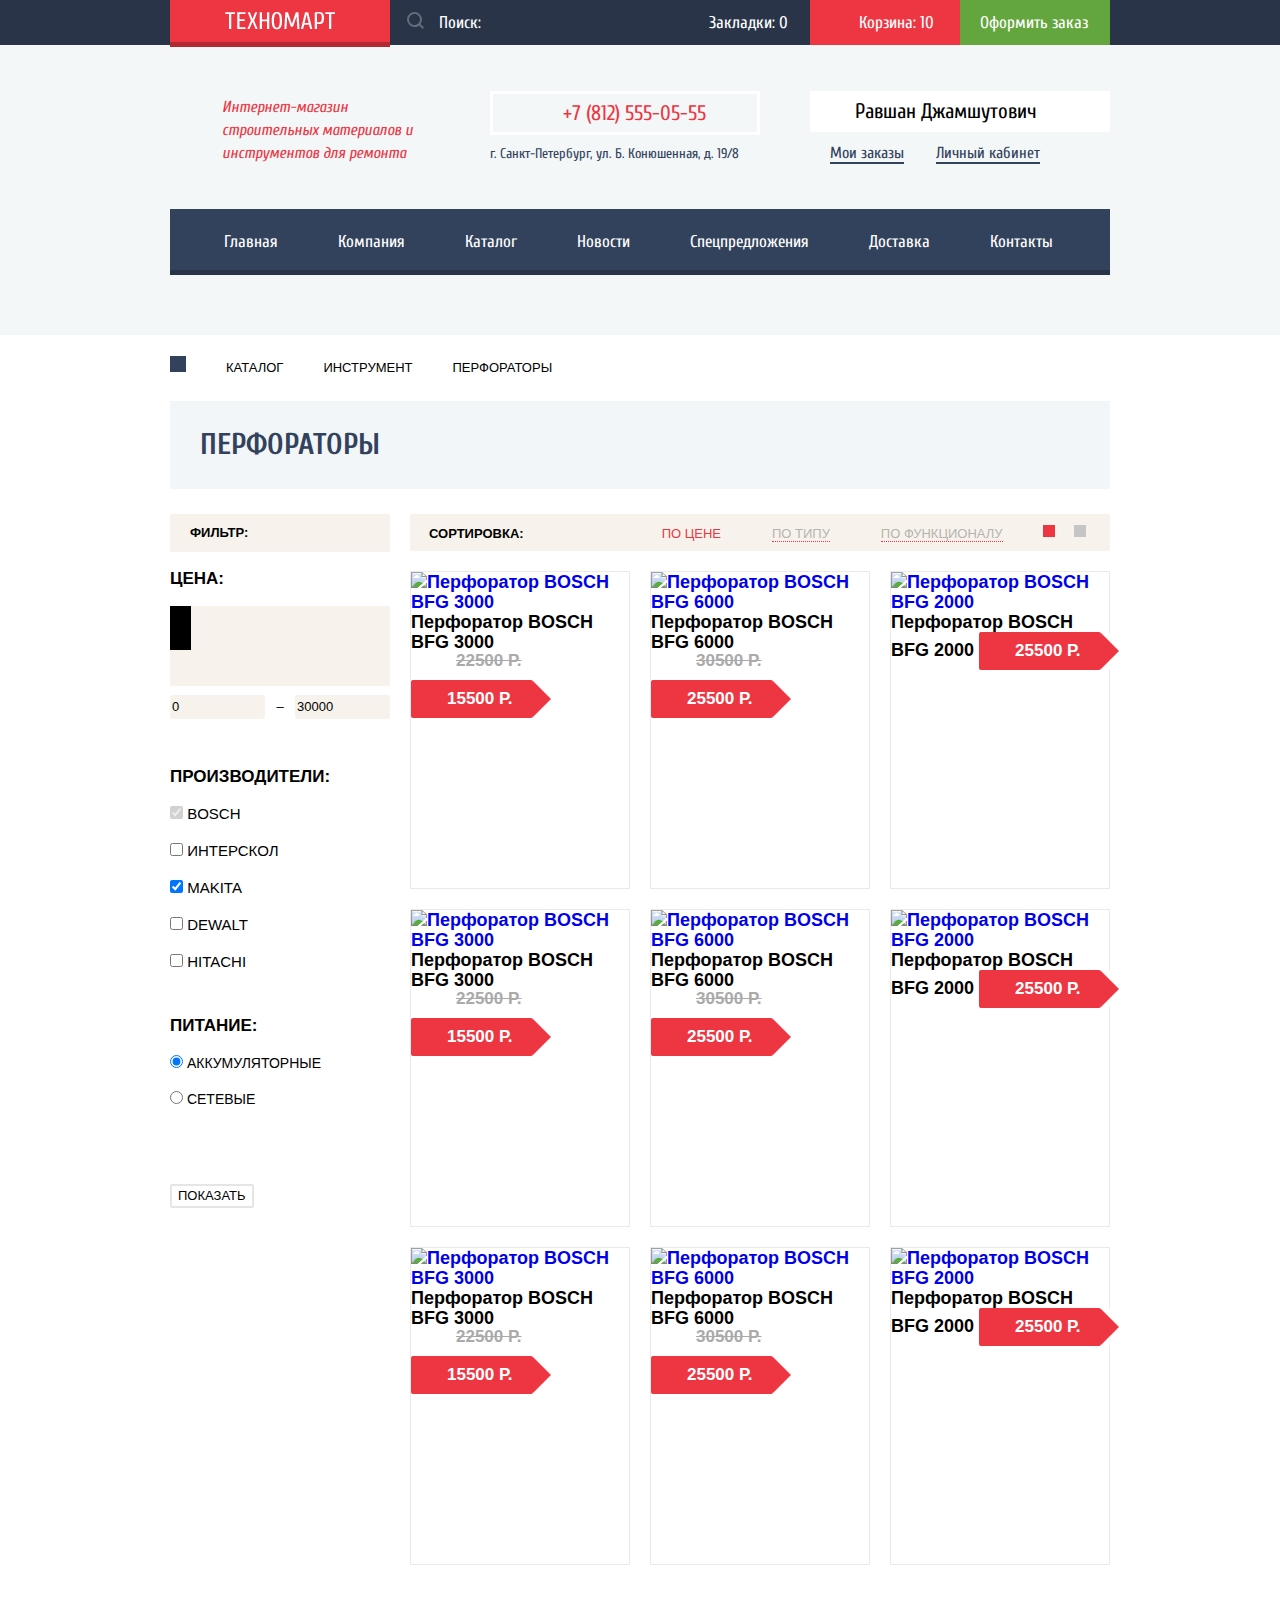
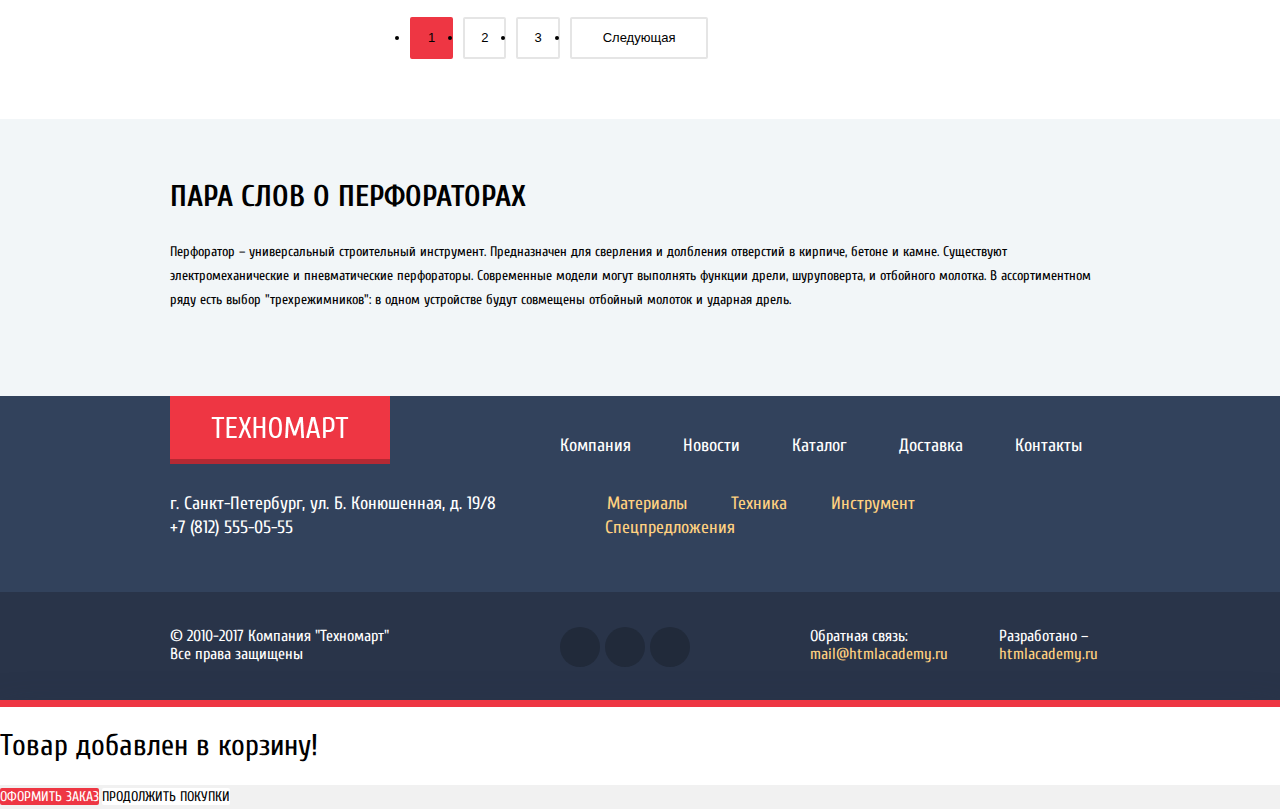
==== commit dea9f48f: "Стилизация главной страницы" ====
--- a/catalog.html
+++ b/catalog.html
@@ -13,8 +13,11 @@
         <div class="container">
           <a class="logo" href="index.html"><img src="img/logo.png" alt="Техномарт" width="220" height="42"></a>
           <form class="main-header-search" method="get" action="echo.htmlacademy.ru">
-            <input type="search" name="search" placeholder="Поиск:">
+            <input class="search-field" type="search" name="search" placeholder="Поиск:">
             <label class="search-label"><span class="visually-hidden">Поиск товара</span></label>
+            <svg class="search-icon" xmlns="http://www.w3.org/2000/svg" width="17" height="17" viewBox="0 0 17 17">
+              <path fill="#ffffff" d="M17 15.586l-3.542-3.542A7.465 7.465 0 0 0 15 7.5 7.5 7.5 0 1 0 7.5 15c1.71 0 3.282-.579 4.544-1.542L15.586 17 17 15.586zM2 7.5C2 4.467 4.467 2 7.5 2 10.532 2 13 4.467 13 7.5c0 3.032-2.468 5.5-5.5 5.5A5.506 5.506 0 0 1 2 7.5z"/>
+            </svg>
           </form>
           <a class="main-header-bookmarks" href="#">Закладки: 0</a>
           <a class="main-header-cart cart-full" href="#">Корзина: 10</a>
@@ -298,11 +301,11 @@
               <li><a class="social-btn social-btn-inst" href="#"><span class="visually-hidden">Мы в инстаграм</span></a></li>
             </ul>
           </div>
-          <p class="footer-feedback">
+          <p class="footer-feedback feedback-email">
             <span>Обратная связь:</span>
             <a href="mailto:mail@htmlacademy.ru">mail@htmlacademy.ru</a>
           </p>
-          <p class="footer-feedback">
+          <p class="footer-feedback feedback-site">
             <span>Разработано &ndash;</span>
             <a href="https://htmlacademy.ru/intensive/htmlcss">htmlacademy.ru</a>
           </p>
--- a/css/style.css
+++ b/css/style.css
@@ -3,13 +3,13 @@
 html { box-sizing: border-box; }
 *, *::before, *::after { box-sizing: inherit; }
 
-html,
 body {
   min-width: 960px;
 }
 
 /*Верхняя часть шапки*/
 body {
+  position: relative;
   margin: 0;
   padding: 0;
   font-family: "Cuprum", Arial, sans-serif;
@@ -28,7 +28,7 @@
   height: auto;
 }
 
-/*.visually-hidden:not(:focus):not(:active),
+.visually-hidden:not(:focus):not(:active),
 input[type="checkbox"].visually-hidden,
 input[type="radio"].visually-hidden {
   position: absolute;
@@ -44,10 +44,6 @@
   clip-path: inset(100%);
   clip: rect(0 0 0 0);
   overflow: hidden;
-}*/
-
-ul {
-  list-style: none;
 }
 
 .btn {
@@ -58,15 +54,10 @@
 }
 
 .main-header {
-  /*min-height: 320px;*/
-  padding-bottom: 59px;
+  padding-bottom: 60px;
   margin-bottom: 59px;
   background-color: #f3f7f8;
 
-}
-
-.main-header-top {
-  margin-bottom: 46px;
 }
 
 .container {
@@ -83,7 +74,6 @@
   display: block;
   width: 220px;
   height: 42px;
-  /*margin-right: 10px;*/
 }
 
 .logo img {
@@ -110,13 +100,32 @@
 }
 
 .main-header-search {
+  position: relative;
   width: 270px;
 }
 
-.main-header-search input {
+.search-field {
+  width: 100%;
+  padding-left: 49px;
+  padding-top: 14px;
+  padding-bottom: 13px;
   font: inherit;
   color: #ffffff;
   background-color: #293449;
+  border: none;
+  outline: none;
+}
+
+.search-icon {
+  position: absolute;
+  left: 17px;
+  top: 12px;
+  width: 17px;
+  height: 17px;
+}
+
+.search-icon path {
+  fill: #656d7c;
 }
 
 .main-header-search ::-webkit-input-placeholder {
@@ -135,28 +144,98 @@
   color: #ffffff;
 }
 
-.main-header-top a {
-  color: #ffffff;
-}
-
-.main-header-order {
-  background-color: #63a63e;
+.search-field:hover {
+  background-color: #212a3a;
+}
+
+.search-field:hover ~ .search-icon path {
+  fill: #fff;
+}
+
+.search-field:focus ~ .search-icon path {
+  fill: #ee3643;
+}
+
+.search-field:hover ~ path {
+  fill: #ee3643;
+}
+
+.search-field:focus {
+  color: #000000;
+  background-color: #ffffff ;
 }
 
 .main-header-bookmarks,
 .main-header-cart,
 .main-header-order {
+  position: relative;
   width: 150px;
-}
-
-.search-field:hover {
-  background-color: #212a3a;
-}
-
-.search-field:focus {
-  color: #000000;
-  background-color: #ffffff ;
-}
+  padding-top: 14px;
+  padding-bottom: 13px;
+  padding-left: 20px;
+  padding-right: 22px;
+  color: #ffffff;
+}
+
+.main-header-bookmarks,
+.main-header-cart {
+  padding-left: 49px;
+}
+
+.main-header-bookmarks::before {
+  position: absolute;
+  content: "";
+  left: 16px;
+  top: 12px;
+  height: 17px;
+  width: 15px;
+  background-image: url("../img/icon-bookmark.svg");
+  background-position: 0 0;
+  background-repeat: no-repeat;
+  opacity: 0.3;
+}
+
+.main-header-bookmarks:hover::before,
+.main-header-bookmarks:focus::before {
+  opacity: 1;
+}
+
+.main-header-bookmarks:active::before {
+  opacity: 0.5;
+}
+
+.main-header-cart::before {
+  position: absolute;
+  content: "";
+  left: 18px;
+  top: 12px;
+  height: 17px;
+  width: 15px;
+  background-image: url("../img/icon-cart.svg");
+  background-position: 0 0;
+  background-repeat: no-repeat;
+  opacity: 0.3;
+}
+
+.main-header-cart:hover::before,
+.main-header-cart:focus::before {
+  opacity: 1;
+}
+
+.main-header-cart:active::before {
+  opacity: 0.5;
+}
+
+.main-header-order {
+  background-color: #63a63e;
+}
+
+/*.search-field:focus .main-header-search ::-webkit-input-placeholder,
+.search-field:focus .main-header-search :-moz-placeholder,
+.search-field:focus .main-header-search ::-moz-placeholder,
+.search-field:focus .main-header-search :-ms-input-placeholder {
+  color: #000;
+}*/
 
 .main-header-bookmarks:hover,
 .main-header-bookmarks:focus,
@@ -184,20 +263,26 @@
 /*Средняя часть шапки*/
 .main-header-top + .container {
   display: flex;
-  flex-direction: column;
+  flex-wrap: wrap;
 }
 
 .main-header-middle {
   display: flex;
   justify-content: space-between;
-  margin-bottom: 39px;
+  width: 940px;
+  padding-top: 46px;
+  padding-bottom: 43px;
 }
 
 .main-header-title {
   margin: 0;
   width: 300px;
+  padding-top: 5px;
+  padding-left: 52px;
+  padding-right: 50px;
   font-size: 16px;
   line-height: 23px;
+  font-weight: normal;
   font-style: italic;
   color: #ee3643;
 }
@@ -210,11 +295,34 @@
 }
 
 .header-contacts-link {
-  display: block;
+  position: relative;
+  display: block;
+  width: 270px;
+  margin-bottom: 7px;
+  padding-top: 10px;
+  padding-bottom: 10px;
+  padding-left: 70px;
+  padding-right: 48px;
   font-size: 21px;
   line-height: 18px;
   color: #ee3643;
   border: 3px solid #ffffff;
+}
+
+.header-contacts-link::before {
+  position: absolute;
+  top: 10px;
+  left: 13px;
+  content: "";
+  width: 19px;
+  height: 19px;
+  background-image: url("../img/icon-phone.svg");
+  background-position: 0 0;
+  background-repeat: no-repeat;
+}
+
+.header-contacts-text {
+  margin: 0;
 }
 
 .user-block {
@@ -226,13 +334,16 @@
 
 .index-user-block {
   display: flex;
-  justify-content: space-between;
-  padding-left: 20px;
+  flex-wrap: wrap;
+  padding-left: 16px;
 }
 
 .user-block-btn {
   display: block;
-  padding: 10px 25px;
+  padding-left: 25px;
+  padding-right: 25px;
+  padding-top: 14px;
+  padding-bottom: 12px;
   font-size: 21px;
   line-height: 18px;
   color: #000000;
@@ -240,7 +351,24 @@
 }
 
 .auth {
+  position: relative;
   padding-left: 48px;
+  margin-right: 10px;
+}
+
+.auth-icon {
+  position: absolute;
+  left: 14px;
+  top: 14px;
+}
+
+.user-block-btn:hover path,
+.user-block-btn:focus path {
+  fill: #32425c;
+}
+
+.user-block-btn:active path {
+  fill: #c5c5c5;
 }
 
 .user-block-btn:hover,
@@ -256,31 +384,23 @@
 
 .site-navigation {
   margin: 0;
-  /*padding: 0;*/
-  padding: 0 26px;
+  padding: 0 24px;
   list-style: none;
   display: flex;
   flex-wrap: wrap;
-  justify-content: space-between;
+  width: 940px;
   font-size: 17px;
   line-height: 17px;
   background-color: #32425c;
   border-bottom: 5px solid #293449;
 }
 
-.site-navigation li {
-  flex-grow: 1;
-}
-
 .site-navigation a {
   display: block;
-  /*Временные размеры, чтобы просто посмотреть,
-  как будут располагаться. Пока не понимаю,
-  как мерить размеры между элементами списка.*/
-  padding-top: 21px;
-  padding-bottom: 17px;
-  padding-left: 26px;
-  padding-right: 26px;
+  padding-top: 24px;
+  padding-bottom: 20px;
+  padding-left: 30px;
+  padding-right: 30px;
   color: #ffffff;
 }
 
@@ -298,42 +418,52 @@
 /*Стили для раздела с услугами и товарами*/
 .features {
   display: flex;
-  justify-content: space-between;
-  margin-bottom: 53px;
-}
-
-.features-flex-left {
-  display: flex;
-  justify-content: space-between;
   flex-wrap: wrap;
-  width: 620px;
-}
-
-.features-slider {
-  flex-grow: 1;
-  flex-shrink: 0;
-}
-
-.features-flex-right {
+  margin-left: -10px;
+  margin-right: -10px;
+  margin-bottom: 33px;
+}
+
+.features-item {
+  position: relative;
+  width: 300px;
+  padding-left: 25px;
+  padding-right: 140px;
+  padding-top: 22px;
+  padding-bottom: 22px;
+  margin-left: 10px;
+  margin-right: 10px;
+  margin-bottom: 20px;
+}
+
+.discounts,
+.delivery {
+  margin-left: 0;
+  margin-right: 0;
+}
+
+.features-flex-container {
   display: flex;
   flex-direction: column;
-  justify-content: space-between;
+  margin-left: 10px;
+  margin-right: 10px;
   width: 300px;
 }
 
-.features-item {
-  /*Временный размер*/
-  min-height: 123px;
-
-}
-
 .features .features-item-title {
+  margin: 0;
+  margin-bottom: 11px;
   font-size: 24px;
   line-height: 30px;
   color: #ffffff;
 }
 
 .features-item-btn {
+  display: block;
+  padding-left: 22px;
+  padding-right: 22px;
+  padding-top: 10px;
+  padding-bottom: 10px;
   color: #ffffff;
   border-radius: 2px;
   background-color: rgba(0, 0, 0, 0.1);
@@ -353,32 +483,114 @@
   background-color: #ffbf47;
 }
 
+.materials::before {
+  width: 60px;
+  height: 59px;
+  position: absolute;
+  top: 0px;
+  right: 0px;
+  content: "";
+  background-image: url("../img/new-item.png");
+  background-position: 0 0;
+  background-repeat: no-repeat;
+}
+
+.materials::after {
+  width: 44px;
+  height: 65px;
+  position: absolute;
+  top: 31px;
+  right: 43px;
+  content: "";
+  background-image: url("../img/icon-1.svg");
+  background-position: 0 0;
+  background-repeat: no-repeat;
+}
+
 .instruments {
   width: 300px;
   background-color: #3bbce3;
 }
 
+.instruments::after {
+  width: 75px;
+  height: 61px;
+  position: absolute;
+  top: 33px;
+  right: 28px;
+  content: "";
+  background-image: url("../img/icon-2.svg");
+  background-position: 0 0;
+  background-repeat: no-repeat;
+}
+
 .technics {
   width: 300px;
   background-color: #dc91d8;
 }
 
+.technics::after {
+  width: 79px;
+  height: 64px;
+  position: absolute;
+  top: 30px;
+  right: 30px;
+  content: "";
+  background-image: url("../img/icon-3.svg");
+  background-position: 0 0;
+  background-repeat: no-repeat;
+}
+
 .discounts {
   width: 300px;
   background-color: #8ed78f;
 }
 
+.discounts::after {
+  width: 59px;
+  height: 72px;
+  position: absolute;
+  top: 26px;
+  right: 45px;
+  content: "";
+  background-image: url("../img/icon-4.svg");
+  background-position: 0 0;
+  background-repeat: no-repeat;
+}
+
 .delivery {
   width: 300px;
   background-color: #ffc047;
 }
 
+.delivery::after {
+  width: 79px;
+  height: 63px;
+  position: absolute;
+  top: 32px;
+  right: 30px;
+  content: "";
+  background-image: url("../img/icon-5.svg");
+  background-position: 0 0;
+  background-repeat: no-repeat;
+}
+
 .features-slider {
-  min-height: 266px;
-  margin-top: 20px;
+  width: 620px;
+  margin-left: 10px;
+  margin-right: 10px;
+  margin-bottom: 20px;
+  padding-top: 24px;
+  padding-bottom: 22px;
+  padding-left: 25px;
+  padding-right: 25px;
   background-image: url("../img/man-1.jpg");
   /*background-image: url("../img/man-2.jpg");*/
   background-repeat: no-repeat;
+}
+
+.features-slider input {
+  display: none;
 }
 
 /*.slider-item:nth-of-type(1) {
@@ -394,20 +606,29 @@
 }*/
 
 .slider-title {
+  display: block;
+  margin-bottom: 9px;
   font-size: 36px;
   line-height: 30px;
-  /*font-weight: bold;*/
   text-transform: uppercase;
   color: #ffffff;
 }
 
 .slider-item p {
+  margin: 0;
+  margin-bottom: 121px;
+  font-family: "PT Sans", Arial, sans-serif;
   font-size: 18px;
   line-height: 24px;
   color: #ffffff;
 }
 
 .slider-item-btn {
+  display: inline-block;
+  padding-top: 10px;
+  padding-bottom: 10px;
+  padding-left: 49px;
+  padding-right: 45px;
   border-radius: 2px;
   background-color: #ee3643;
 }
@@ -425,17 +646,27 @@
 }
 
 /*Стили для раздела с популярными товарами*/
+.popular-goods {
+  margin-bottom: 1px;
+}
+
 .popular-header {
   display: flex;
   justify-content: space-between;
+  align-items: center;
   margin-bottom: 20px;
-  padding: 25px;
+  padding-left: 30px;
+  padding-right: 24px;
+  padding-top: 25px;
+  padding-bottom: 25px;
   background-color: #f9f5f0;
 }
 
 .popular-item-container {
   display: flex;
-  justify-content: space-between;
+  flex-wrap: wrap;
+  margin-left: -10px;
+  margin-right: -10px;
 }
 
 .popular-title {
@@ -449,15 +680,30 @@
 }
 
 .popular-btn {
+  padding-top: 10px;
+  padding-bottom: 10px;
+  padding-left: 55px;
+  padding-right: 55px;
   border-radius: 2px;
   background-color: #ee3643;
 }
 
 .popular-item {
+  position: relative;
   width: 220px;
-  /*Высота временная*/
-  min-height: 318px;
+  margin-left: 10px;
+  margin-right: 10px;
+  margin-bottom: 20px;
+  padding-bottom: 20px;
+  text-align: center;
   border: 1px solid #eaeaea;
+}
+
+.popular-item-image {
+  position: relative;
+  z-index: 2;
+  display: block;
+  margin-bottom: 21px;
 }
 
 .popular-item,
@@ -469,11 +715,20 @@
   color: #000000;
 }
 
+.popular-item-title {
+  display: block;
+  margin-bottom: 10px;
+}
+
 .popular-item-title span {
   text-transform: uppercase;
 }
 
 .old-price {
+  margin: 0;
+  margin-bottom: 10px;
+  padding-left: 45px;
+  padding-right: 45px;
   font-size: 17px;
   line-height: 18px;
   text-transform: uppercase;
@@ -481,6 +736,12 @@
 }
 
 .price-btn {
+  position: relative;
+  display: inline-block;
+  padding-top: 10px;
+  padding-bottom: 10px;
+  padding-left: 36px;
+  padding-right: 20px;
   font-size: 17px;
   line-height: 18px;
   text-transform: uppercase;
@@ -488,17 +749,68 @@
   background-color: #ee3643;
 }
 
+.popular-item-title + .price-btn {
+  margin-top: 28px;
+}
+
+.price-btn::after {
+  position: absolute;
+  right: -36px;
+  top: 1px;
+  content: "";
+  border: 18px solid #fff;
+  border-left-color: #ee3643;
+}
+
+.price-btn:hover,
+.price-btn:focus {
+  background-color: #ca2c37;
+}
+
+.price-btn:hover::after,
+.price-btn:focus::after {
+  border-left-color: #ca2c37;
+}
+
+.price-btn:active,
+.price-btn:active {
+  background-color: #ba2732;
+}
+
+.price-btn:active::after,
+.price-btn:active::after {
+  border-left-color: #ba2732;
+}
+
 .popular-item-action {
-  display: none;
+  position: absolute;
+  top: 25px;
+  left: 12px;
+  z-index: 1;
+  width: 195px;
+  padding-top: 20px;
+  padding-bottom: 20px;
+  padding-left: 30px;
+  padding-right: 30px;
+  background-color: #fff;
+}
+
+.buy-btn,
+.bookmarks-btn {
+  display: block;
+  padding-top: 10px;
+  padding-bottom: 10px;
 }
 
 .buy-btn {
+  margin-bottom: 7px;
   font-family: "Cuprum", Arial, sans-serif;
   font-size: 14px;
   line-height: 16px;
   text-transform: uppercase;
   border-radius: 2px;
   background-color: #63a63e;
+  border-bottom: 3px solid #367315;
 }
 
 .buy-btn:hover,
@@ -508,6 +820,7 @@
 
 .buy-btn:active {
   background-color: #518534;
+  border-bottom: 3px solid #518534;
 }
 
 .bookmarks-btn {
@@ -516,82 +829,80 @@
   line-height: 16px;
   text-transform: uppercase;
   color: #32425c;
+  background-color: #fff;
   border-radius: 2px;
-  box-shadow: 0 0 0 3px #63a63e;
+  border: 3px solid #63a63e;
 
 }
 
 .bookmarks-btn:hover,
 .bookmarks-btn:focus {
-  box-shadow: 0 0 0 3px #32425c;
+  border:3px solid #32425c;
 }
 
 .bookmarks-btn:active {
   opacity: 0.3;
-  box-shadow: 0 0 0 3px #c1c6ce;
+  border: 3px solid #c1c6ce;
 }
 
 .popular-item:hover,
 .popular-item:focus {
   box-shadow: 0 10px 25px rgba(41, 52, 73, 0.5);
+  border: 1px solid #fff;
 }
 
 .popular-item:hover .popular-item-image,
-.popular-item:focus .popular-item-image   {
-  display: none;
+.popular-item:focus .popular-item-image {
+  z-index: 1;
 }
 
 .popular-item:hover .popular-item-action,
-.popular-item:focus .popular-item-action  {
-  display: block;
+.popular-item:focus .popular-item-action {
+  z-index: 2;
 }
 
 /*Стили для раздела с популярными производителями*/
 .manufacturers-list {
   display: flex;
   flex-wrap: wrap;
-  justify-content: space-between;
-  margin: 0;
+  margin: 0;
+  margin-left: -10px;
+  margin-right: -10px;
   padding: 0;
   list-style: none;
 }
 
 .manufacturers-list-item {
-  /*При масштабировании рамки отображаются некорректно (пропадают по
-  какой-либо из сторон. Это нормально?)*/
+  /*При масштабировании рамки отображаются некорректно
+  (пропадают снизу. Это нормально?)*/
+  margin-bottom: 20px;
+  margin-left: 10px;
+  margin-right: 10px;
+}
+
+.manufacturers-list-item-logo {
+  display: block;
+  width: 220px;
   border: 1px solid #eaeaea;
 }
 
-.manufacturers-list-item:nth-of-type(-n+4) {
-  margin-bottom: 20px;
-}
-
-.manufacturers-list-item a {
-  display: block;
-  width: 220px;
-  height: 145px;
-}
-
-.manufacturers-list-item:hover,
-.manufacturers-list-item:focus {
-  /*Поскольку ссылка интерактивный элемент, то стили для фокуса
-  задаются ссылкам. А как тогда при наведении на ссылку менять стили обертки?
-  Пока сделал стили при наведении и фокусе для обертки (что не совсем корректно)*/
+.manufacturers-list-item-logo:hover,
+.manufacturers-list-item-logo:focus {
   box-shadow: 0 10px 25px rgba(41, 52, 73, 0.5);
-  border: none;
-}
-
-.manufacturers-list-item:active img {
+  border: 1px solid #fff;
+}
+
+.manufacturers-list-item-logo:active img {
   opacity: 0.3;
 }
 
-.manufacturers-list-item:active {
+.manufacturers-list-item-logo:active {
   box-shadow: 0 4px 10px rgba(41, 52, 73, 0.5);
-  border: none;
+  border: 1px solid #fff;
 }
 
 .popular-manufacturers {
-  margin-bottom: 85px;
+  margin-bottom: 65px;
 }
 
 /*Стили для блока сервисы*/
@@ -604,7 +915,7 @@
 
 .block-title {
   margin: 0;
-  margin-bottom: 28px;
+  margin-bottom: 25px;
   font-size: 30px;
   line-height: 36px;
   text-transform: uppercase;
@@ -614,19 +925,45 @@
 .slogan {
   width: 400px;
   font-size: 14px;
-  margin-bottom: 70px;
-}
-
-/*Не понял как расположить блоки слайдера*/
+  margin-bottom: 69px;
+}
+
+.services-slider {
+  display: flex;
+}
+
 .services-slider input {
-  /*Временно скрыл*/
   display: none;
 }
 
+.guarantee-item,
+.credit-item {
+  display: none;
+}
+
+
 .services-slider-controls {
+  position: relative;
   display: flex;
   width: 240px;
+  margin-right: 80px;
   flex-direction: column;
+}
+
+.services-slider-controls::after {
+  position: absolute;
+  right: 0;
+  top: -49px;
+  content: "";
+  width: 10px;
+  height: 272px;
+  background-image: url("../img/shadow-line.png");
+  background-repeat: no-repeat;
+  background-position: 0 0;
+}
+
+.services-slider-wrapper {
+  width: 300px;
 }
 
 .services-control-title {
@@ -639,13 +976,117 @@
   font-weight: bold;
   color: #ffffff;
   background-color: #32425c;
+  border-top: 1px solid #405069;
   border-bottom: 1px solid #4d637b;
 }
 
-.services-control-title.active {
+/*.services-control-title.active {
   color: #32425c;
   background-color: #ffffff;
-  pointer-events: none;
+  /*pointer-events: none;*/
+}*/
+
+.services-slider-item {
+  width: 300px;
+}
+
+.services-slider-item p {
+  margin: 0;
+}
+
+.services-slider-title {
+  font-size: 36px;
+  line-height: 24px;
+  color: #32425c;
+}
+
+/*Почему-то для неконтекстного селектора не срабатывает*/
+.delivery-radio:checked ~ .services-slider-wrapper .delivery-item {
+  position: relative;
+  display: block;
+}
+
+.delivery-radio:checked ~ .services-slider-wrapper .delivery-item::after {
+  position: absolute;
+  top: 25px;
+  right: -320px;;
+  content: "";
+  height: 261px;
+  width: 468px;
+  background-image: url("../img/delivery.png");
+  background-repeat: no-repeat;
+  background-position: 0 0;
+}
+
+.delivery-radio:checked ~ .services-slider-controls .delivery-control {
+  color: #32425c;
+  background-color: #ffffff;
+  border-top: 1px solid #ffffff;
+  border-bottom: 1px solid #ffffff;
+}
+
+.delivery-radio:checked ~ .services-slider-wrapper .guarantee-item,
+.delivery-radio:checked ~ .services-slider-wrapper .credit-item {
+  display: none;
+}
+
+.guarantee-radio:checked ~ .services-slider-wrapper .guarantee-item {
+  position: relative;
+  display: block;
+  width: 380px;
+}
+
+.guarantee-radio:checked ~ .services-slider-wrapper .guarantee-item::after {
+  position: absolute;
+  top: 4px;
+  right: -246px;
+  content: "";
+  height: 283px;
+  width: 389px;
+  background-image: url("../img/guarantee.png");
+  background-repeat: no-repeat;
+  background-position: 0 0;
+}
+
+.guarantee-radio:checked ~ .services-slider-controls .guarantee-control {
+  color: #32425c;
+  background-color: #ffffff;
+  border-top: 1px solid #ffffff;
+  border-bottom: 1px solid #ffffff;
+}
+
+.guarantee-radio:checked ~ .services-slider-wrapper .delivery-item,
+.guarantee-radio:checked ~ .services-slider-wrapper .credit-item {
+  display: none;
+}
+
+.credit-radio:checked ~ .services-slider-wrapper .credit-item {
+  position: relative;
+  display: block;
+}
+
+.credit-radio:checked ~ .services-slider-wrapper .credit-item::after {
+  position: absolute;
+  top: 0;
+  right: -330px;;
+  content: "";
+  height: 261px;
+  width: 468px;
+  background-image: url("../img/credit.png");
+  background-repeat: no-repeat;
+  background-position: 0 0;
+}
+
+.credit-radio:checked ~ .services-slider-controls .credit-control {
+  color: #32425c;
+  background-color: #ffffff;
+  border-top: 1px solid #ffffff;
+  border-bottom: 1px solid #ffffff;
+}
+
+.credit-radio:checked ~ .services-slider-wrapper .delivery-item,
+.credit-radio:checked ~ .services-slider-wrapper .guarantee-item {
+  display: none;
 }
 
 .services-control-title:hover,
@@ -659,26 +1100,6 @@
   background-color: #ffffff;
 }
 
-.services-slider-item {
-  width: 300px;
-}
-
-.services-slider-item p {
-  margin: 0;
-}
-
-.guarantee-item,
-.credit-item {
-  /*Временно скрыл*/
-  display: none;
-}
-
-.services-slider-title {
-  font-size: 36px;
-  line-height: 24px;
-  color: #32425c;
-}
-
 /*Стили для блока с информацией о компании*/
 .about {
   display: flex;
@@ -686,18 +1107,18 @@
 }
 
 .about-description {
-  width: 560px;
+  width: 540px;
 }
 
 .about-description .block-title {
-  margin-bottom: 25px;
+  margin-bottom: 24px;
 }
 
 .about-description p:nth-of-type(1),
 .about-description p:nth-of-type(2) {
   margin: 0;
   padding: 0;
-  margin-bottom: 28px;
+  margin-bottom: 24px;
 }
 
 .about-description p:nth-of-type(1) {
@@ -706,6 +1127,7 @@
 
 .about-description p:nth-of-type(2) {
   width: 400px;
+  margin-bottom: 18px;
 }
 
 .list {
@@ -715,18 +1137,35 @@
 }
 
 .list-item {
-  margin-bottom: 28px;
+  position: relative;
+  margin-bottom: 18px;
   padding-left: 36px;
   font-size: 18px;
   line-height: 20px;
   font-weight: bold;
 }
 
-.list-item:last-child {
-  margin-bottom: 38px;
+
+.list-item::before {
+  position: absolute;
+  content: "";
+  left: 0;
+  top: 8px;
+  width: 25px;
+  height: 2px;
+  background-color: #ee3643;
+}
+
+.list-item:last-of-type {
+  margin-bottom: 42px;
 }
 
 .about-btn {
+  display: inline-block;
+  padding-top: 10px;
+  padding-bottom: 10px;
+  padding-left: 40px;
+  padding-right: 40px;
   border-radius: 2px;
   background-color: #ee3643;
 }
@@ -735,10 +1174,14 @@
   width: 300px;
 }
 
+.about-contacts .block-title {
+  margin-bottom: 24px;
+}
+
 .about-contacts p {
   margin: 0;
   width: 180px;
-  margin-bottom: 33px;
+  margin-bottom: 30px;
 }
 
 .about-contacts a:nth-of-type(1) {
@@ -749,6 +1192,12 @@
 }
 
 .about-contacts-btn {
+  display: block;
+  text-align: center;
+  padding-top: 10px;
+  padding-bottom: 10px;
+  padding-left: 40px;
+  padding-right: 40px;
   border-radius: 2px;
   background-color: #ee3643;
 }
@@ -792,25 +1241,24 @@
   display: block;
   width: 220px;
   height: 63px;
-  margin-bottom: 34px;
+  margin-bottom: 33px;
 }
 
 .footer-navigation {
   display: flex;
   flex-direction: column;
   width: 550px;
-  padding-top: 42px;
+  padding-top: 38px;
 }
 
 .footer-navigation-top,
 .footer-navigation-bottom {
   margin: 0;
-  margin-bottom: 42px;
+  margin-bottom: 34px;
   padding: 0;
   list-style: none;
   display: flex;
   flex-wrap: wrap;
-  justify-content: space-between;
   font-size: 18px;
   line-height: 24px;
 }
@@ -822,6 +1270,15 @@
 
 .footer-navigation-top a {
   color: #ffffff;
+}
+
+.footer-navigation-top li {
+  padding-left: 26px;
+  padding-right: 26px;
+}
+
+.footer-navigation-top li:first-of-type {
+  padding-left: 0;
 }
 
 .footer-navigation-top a:hover,
@@ -831,6 +1288,15 @@
 
 .footer-navigation-bottom a {
   color: #ffd180;
+}
+
+.footer-navigation-bottom li {
+  padding-left: 22px;
+  padding-right: 22px;
+}
+
+.footer-navigation-bottom li:first-of-type {
+  padding-left: 24px;
 }
 
 .footer-navigation-bottom a:hover,
@@ -847,7 +1313,7 @@
 /*Стили для нижней части шапки*/
 .footer-bottom {
   background-color: #293449;
-  padding-top: 38px;
+  padding-top: 35px;
   padding-bottom: 33px;
 }
 
@@ -865,33 +1331,54 @@
 }
 
 .footer-social {
-  width: 150px;
-  margin-right: 100px;
+  width: 130px;
+  margin-right: 120px;
 }
 
 .social-list {
   display: flex;
+  flex-wrap: wrap;
   margin: 0;
   padding: 0;
   list-style: none;
-  display: flex;
+}
+
+.social-list li {
+  margin-right: 5px;
+}
+
+.social-list li:last-of-type {
+  margin-right: 0;
 }
 
 .social-btn {
-  display: block;
-  /*font-size: 16px;*/
+  position: relative;
+  display: block;
+  font-size: 16px;
   width: 40px;
   height: 40px;
-  margin-right: 5px;
   border-radius: 50%;
-  font-size: 0;
   line-height: 18px;
   color: #ffffff;
   background-color: #212a3a;
 }
 
-.social-btn-inst {
-  margin: 0;
+.vk-icon {
+  position: absolute;
+  left: 7px;
+  top: 13px;
+}
+
+.fb-icon {
+  position: absolute;
+  top: 10px;
+  left: 14px;
+}
+
+.insta-icon {
+  position: absolute;
+  top: 10px;
+  left: 10px;
 }
 
 .social-btn:hover,
@@ -932,16 +1419,78 @@
 
 /*Стили для попап формы*/
 .popup-form {
+  display: none;
+  position: absolute;
+  z-index: 4;
+  bottom: 204px;
+  left: 50%;
+  margin-left: -310px;
+  width: 620px;
+  padding-top: 47px;
   font-size: 18px;
   line-height: 18px;
+  background-color: #fff;
   border-top: 7px solid #ee3643;
   box-shadow: 0 20px 40px rgba(0, 0, 0, 0.75);
+}
+
+.popup-form::before,
+.popup-form::after {
+  position: absolute;
+  right: 6px;
+  top: 16px;
+  content: "";
+  width: 27px;
+  height: 5px;
+  background-color: #ee3643;
+}
+
+.popup-form::after {
+  transform: rotate(-45deg);
+}
+
+.popup-form::before {
+  transform: rotate(45deg);
+}
+
+.popup-flex-wrapper {
+  display: flex;
+  flex-wrap: wrap;
+  padding-left: 80px;
+  padding-right: 80px;
+}
+
+.popup-form-item {
+  margin: 0;
+  width: 220px;
+  margin-bottom: 21px;
+}
+
+.popup-form-item:first-of-type {
+  margin-right: 20px;
+}
+
+.popup-form-item:last-of-type {
+  flex-grow: 1;
+  margin-bottom: 37px;
+}
+
+.name-field-title,
+.email-field-title,
+.message-area-title {
+  display: block;
+  margin-bottom: 8px;
 }
 
 .name-field,
 .email-field,
 .message-area {
-  /*font-family: "PT Sans", Arial, sans-serif;*/
+  box-sizing: border-box;
+  width: 100%;
+  padding-top: 8px;
+  padding-bottom: 8px;
+  padding-left: 14px;
+  padding-right: 14px;
   outline: none;
   border: 2px solid #dee3e4;
   border-radius: 2px;
@@ -982,7 +1531,26 @@
   color: #a9a9a9;
 }
 
+.popup-bottom-wrapper {
+  padding-left: 80px;
+  padding-right: 80px;
+}
+
+.popup-bottom {
+  padding-top: 37px;
+  padding-bottom: 37px;
+  padding-left: 80px;
+  padding-right: 80px;
+  background-color: #f4f4f4;
+}
+
 .popup-form-btn {
+  display: block;
+  width: 100%;
+  padding-top: 10px;
+  padding-bottom: 10px;
+  font-family: "Cuprum", Arial, sans-serif;
+  text-align: center;
   border: none;
   border-radius: 2px;
   background-color: #ee3643;
@@ -995,6 +1563,37 @@
 
 .popup-form-btn:active {
   background-color: #ba2732;
+}
+
+.modal-map {
+  display: none;
+  position: absolute;
+  z-index: 4;
+  left: 50%;
+  bottom: 357px;
+  margin-left: -470px;
+  width: 940px;
+  height: 446px;
+  box-shadow: 0 15px 50px rgba(0, 0, 0, 0.5);
+}
+
+.modal-map::before,
+.modal-map::after {
+  position: absolute;
+  right: 6px;
+  top: 16px;
+  content: "";
+  width: 27px;
+  height: 5px;
+  background-color: #ee3643;
+}
+
+.modal-map::after {
+  transform: rotate(-45deg);
+}
+
+.modal-map::before {
+  transform: rotate(45deg);
 }
 
 /*Стили для catalog.html*/
@@ -1331,7 +1930,7 @@
 /*Стили для товаров*/
 .goods-item-container {
   display: flex;
-  justify-content: space-between;
+  /*justify-content: space-between;*/
   flex-wrap: wrap;
   margin-bottom: 52px;
 }
@@ -1349,12 +1948,17 @@
   width: 220px;
   /*Высота временная*/
   min-height: 318px;
+  margin-right: 20px;
   margin-bottom: 20px;
   border: 1px solid #eaeaea;
 }
 
 .goods-item:nth-of-type(n+7) {
   margin-bottom: 0;
+}
+
+.goods-item:nth-of-type(3n+3) {
+  margin-right: 0;
 }
 
 .goods-item-title span {
@@ -1441,8 +2045,6 @@
   background-color: #f2f6f8;
 }
 
-.about-punchers
-
 .about-punchers p {
   font-size: 14px;
   line-height: 24px;
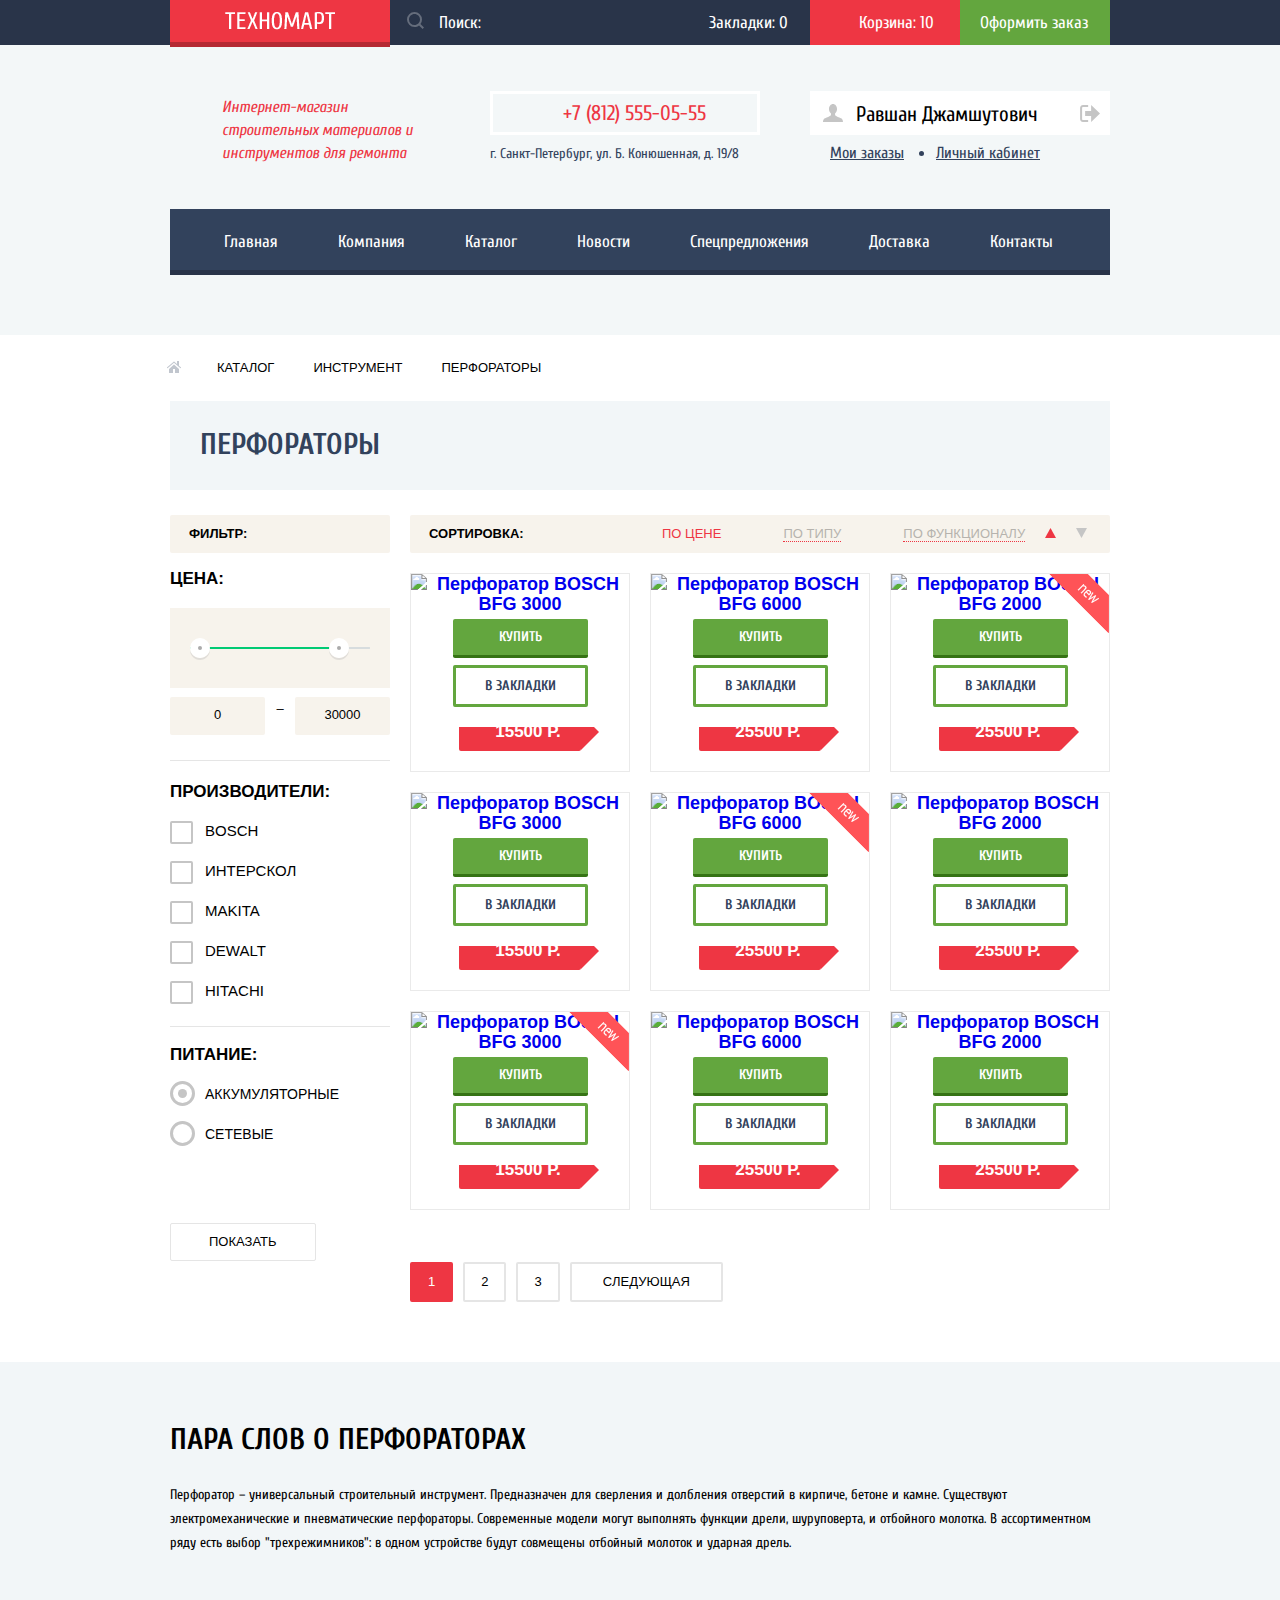
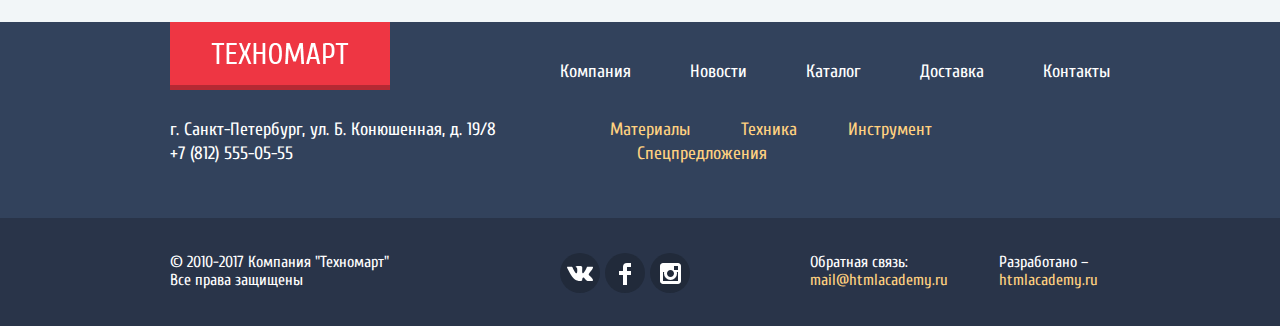
==== commit 930db832: "Добавлены стили для каталога, сверстаны модальные окна и подготовлены слайдеры" ====
--- a/catalog.html
+++ b/catalog.html
@@ -36,14 +36,20 @@
           </div>
           <div class="user-actions-container">
             <div class="user-block catalog-user-block">
-              <div class="user-actions">
-                <a class="user-link profile-link" href="#">Равшан Джамшутович</a>
-                <a class="user-link logout-link" href="#"><span class="visually-hidden">Выйти из профиля</span></a>
-              </div>
+              <a class="user-link profile-link" href="#">
+                <svg class="profile-icon" xmlns="http://www.w3.org/2000/svg" width="20" height="18" viewBox="0 0 20 18">
+                  <path fill="#c5c5c5" d="M17.881 14.166c-2.144-.735-4.256-1.666-5.207-2.39-.657-.501-.77-1.618-.517-2.415 1.118-.903 1.864-2.477 1.864-4.278C14.021 2.276 12.221 0 10 0S5.979 2.276 5.979 5.083c0 1.801.746 3.374 1.863 4.277.253.798.141 1.915-.517 2.416-.95.724-3.063 1.654-5.207 2.39S0 18 0 18h20s.025-3.099-2.119-3.834z"/>
+                </svg>
+                Равшан Джамшутович</a>
+              <a class="user-link logout-link" href="#">
+                <svg class="logout-icon" xmlns="http://www.w3.org/2000/svg" width="21" height="17" viewBox="0 0 21 17">
+                  <g fill="#c5c5c5"><path fill="#c5c5c5" d="M21 8.5L12.125 0v6h-6v5h6v6z"/><path fill="#c5c5c5" d="M3.106 13.952V3.048c.018-.376.171-1.057 1.01-1.057h5.027V0H4.116C1.938 0 1.112 1.81 1.087 3.027v10.946C1.112 15.189 1.938 17 4.116 17h5.027v-1.99H4.116c-.839 0-.992-.683-1.01-1.058z"/></g>
+                </svg>
+                <span class="visually-hidden">Выйти из профиля</span></a>
             </div>
             <ul class="user-navigation">
-              <li><a class="user-navigation-link" href="#">Мои заказы</a></li>
-              <li><a class="user-navigation-link" href="#">Личный кабинет</a></li>
+              <li class="user-navigation-item"><a class="user-navigation-link" href="#">Мои заказы</a></li>
+              <li class="user-navigation-item"><a class="user-navigation-link" href="#">Личный кабинет</a></li>
             </ul>
           </div>
         </div>
@@ -64,10 +70,14 @@
       <div class="container">
         <div class="breadcrumbs">
           <ul class="breadcrumbs-list">
-            <li><a class="homepage" href="index.html"><span class="visually-hidden">Главная страница</span></a></li>
-            <li><a href="#">Каталог</a></li>
-            <li><a href="#">Инструмент</a></li>
-            <li><a class="current">Перфораторы</a></li>
+            <li class="breadcrumbs-list-item"><a class="homepage" href="index.html"><span class="visually-hidden">Главная страница</span>
+              <svg class="homepage-icon" xmlns="http://www.w3.org/2000/svg" width="15" height="12" viewBox="0 0 15 12">
+                <g fill="#C1C6CE"><path d="M3 8v4h4V8h2v4h4V8L8 3.516z"/><path d="M14.831 6.365L13 4.751V0h-2v2.987L8.332.635c-.02-.017-.043-.023-.064-.037a.465.465 0 0 0-.08-.047.551.551 0 0 0-.095-.024C8.062.521 8.032.515 8 .515c-.031 0-.061.006-.092.012a.46.46 0 0 0-.095.025c-.028.011-.053.029-.08.046-.021.014-.045.02-.064.037l-6.498 5.73a.501.501 0 0 0 .33.875.497.497 0 0 0 .331-.125L8 1.677l6.169 5.438a.501.501 0 0 0 .662-.75z"/></g>
+              </svg>
+            </a></li>
+            <li class="breadcrumbs-list-item"><a href="#">Каталог</a></li>
+            <li class="breadcrumbs-list-item"><a href="#">Инструмент</a></li>
+            <li class="breadcrumbs-list-item"><a class="current">Перфораторы</a></li>
           </ul>
         </div>
         <h2 class="block-title">Перфораторы</h2>
@@ -78,9 +88,19 @@
               <fieldset class="catalog-filter-group price-field">
                 <legend class="filter-form-title">Цена:</legend>
                 <div class="bar">
-                  <div class="range"></div>
-                  <div class="toggle toggle-min"></div>
-                  <div class="toggle toggle-max"></div>
+                  <div class="range">
+                    <img src="img/price-line.png" width="180" height="2" alt="Диапазон цен">
+                  </div>
+                  <div class="toggle toggle-min">
+                    <svg xmlns="http://www.w3.org/2000/svg" width="20" height="23" viewBox="0 0 20 23">
+                      <path opacity=".3" fill="#ABABAB" d="M10 20C4.477 20 0 15.522 0 10v2c0 5.522 4.477 10 10 10 5.522 0 10-4.478 10-10v-2c0 5.522-4.478 10-10 10z"/><circle fill="#FFF" cx="10" cy="10" r="10"/><circle fill="#ABABAB" cx="10" cy="10" r="2"/>
+                    </svg>
+                  </div>
+                  <div class="toggle toggle-max">
+                    <svg xmlns="http://www.w3.org/2000/svg" width="20" height="23" viewBox="0 0 20 23">
+                      <path opacity=".3" fill="#ABABAB" d="M10 20C4.477 20 0 15.522 0 10v2c0 5.522 4.477 10 10 10 5.522 0 10-4.478 10-10v-2c0 5.522-4.478 10-10 10z"/><circle fill="#FFF" cx="10" cy="10" r="10"/><circle fill="#ABABAB" cx="10" cy="10" r="2"/>
+                    </svg>
+                  </div>
                 </div>
                 <div class="price-range">
                   <input class="min-price" type="text" name="min-price" value="0"> &ndash;
@@ -91,24 +111,24 @@
                 <legend class="filter-form-title">Производители:</legend>
                 <div class="manufacturers-field-container">
                   <p class="manufacturers-field-item">
-                    <input disabled type="checkbox" id="bosch" name="bosch" checked>
-                    <label for="bosch">Bosch</label>
-                  </p>
-                  <p class="manufacturers-field-item">
-                    <input type="checkbox" id="interskol" name="interskol">
-                    <label for="interskol">Интерскол</label>
-                  </p>
-                  <p class="manufacturers-field-item">
-                    <input type="checkbox" id="makita" name="makita" checked>
-                    <label for="makita">Makita</label>
-                  </p>
-                  <p class="manufacturers-field-item">
-                    <input type="checkbox" id="dewalt" name="dewalt">
-                    <label for="dewalt">Dewalt</label>
-                  </p>
-                  <p class="manufacturers-field-item">
-                    <input type="checkbox" id="hitachi" name="hitachi">
-                    <label for="hitachi">Hitachi</label>
+                    <input type="checkbox" class="visually-hidden" id="bosch" name="bosch" checked>
+                    <label class="manufacturers-item-title" for="bosch">Bosch</label>
+                  </p>
+                  <p class="manufacturers-field-item">
+                    <input type="checkbox" class="visually-hidden" id="interskol" name="interskol">
+                    <label class="manufacturers-item-title" for="interskol">Интерскол</label>
+                  </p>
+                  <p class="manufacturers-field-item">
+                    <input type="checkbox" class="visually-hidden" id="makita" name="makita" checked>
+                    <label class="manufacturers-item-title" for="makita">Makita</label>
+                  </p>
+                  <p class="manufacturers-field-item">
+                    <input type="checkbox" class="visually-hidden" id="dewalt" name="dewalt">
+                    <label class="manufacturers-item-title" for="dewalt">Dewalt</label>
+                  </p>
+                  <p class="manufacturers-field-item">
+                    <input type="checkbox" class="visually-hidden" id="hitachi" name="hitachi">
+                    <label class="manufacturers-item-title" for="hitachi">Hitachi</label>
                   </p>
                 </div>
               </fieldset>
@@ -116,12 +136,12 @@
                 <legend class="filter-form-title">Питание:</legend>
                 <div class="power-field-container">
                   <p class="power-field-item">
-                    <input type="radio" id="battery" name="power-type" value="battery" checked>
-                    <label for="battery">Аккумуляторные</label>
+                    <input type="radio" class="visually-hidden" id="battery" name="power-type" value="battery" checked>
+                    <label class="power-item-title" for="battery">Аккумуляторные</label>
                   </p>
                   <p class="power-field-item">
-                    <input type="radio" id="utility" name="power-type" value="utility">
-                    <label for="utility">Сетевые</label>
+                    <input type="radio" class="visually-hidden" id="utility" name="power-type" value="utility">
+                    <label class="power-item-title" for="utility">Сетевые</label>
                   </p>
                 </div>
               </fieldset>
@@ -137,8 +157,16 @@
                 <li><a href="#">По функционалу</a></li>
               </ul>
               <div class="sorting-arrows">
-                <a class="sorting-arrow sorting-arrow-up" href="#"><span class="visually-hidden">Товары по возрастанию</span></a>
-                <a class="sorting-arrow sorting-arrow-down" href="#"><span class="visually-hidden">Товары по убыванию</span></a>
+                <a class="sorting-arrow sorting-arrow-up active-arrow" href="#">
+                  <svg xmlns="http://www.w3.org/2000/svg" width="11" height="10" viewBox="0 0 11 10">
+                    <path fill="#c5c5c5" d="M5.5 0L0 10h11z"/>
+                  </svg>
+                  <span class="visually-hidden">Товары по возрастанию</span></a>
+                <a class="sorting-arrow sorting-arrow-down" href="#">
+                  <svg xmlns="http://www.w3.org/2000/svg" width="11" height="10" viewBox="0 0 11 10">
+                    <path fill="#c5c5c5" d="M5.5 10L0 0h11"/>
+                  </svg>
+                  <span class="visually-hidden">Товары по убыванию</span></a>
               </div>
             </div>
             <div class="goods-item-container">
@@ -164,7 +192,7 @@
                   <a class="btn bookmarks-btn" href="#">В закладки</a>
                 </div>
               </article>
-              <article class="goods-item">
+              <article class="goods-item new-item">
                 <a href="#" class="goods-item-image"><img src="img/bfg2000.png" width="220" height="160"
                 alt="Перфоратор BOSCH BFG 2000"></a>
                 <a href="#" class="goods-item-title">Перфоратор <span>Bosch BFG 2000</span></a>
@@ -186,7 +214,7 @@
                   <a class="btn bookmarks-btn" href="#">В закладки</a>
                 </div>
               </article>
-              <article class="goods-item">
+              <article class="goods-item new-item">
                 <a href="#" class="goods-item-image"><img src="img/bfg6000.png" width="220" height="160"
                 alt="Перфоратор BOSCH BFG 6000"></a>
                 <a href="#" class="goods-item-title">Перфоратор <span>Bosch BFG 6000</span></a>
@@ -208,7 +236,7 @@
                   <a class="btn bookmarks-btn" href="#">В закладки</a>
                 </div>
               </article>
-              <article class="goods-item">
+              <article class="goods-item new-item">
                 <a href="#" class="goods-item-image"><img src="img/bfg3000.png" width="220" height="160"
                 alt="Перфоратор BOSCH BFG 3000"></a>
                 <a href="#" class="goods-item-title">Перфоратор <span>Bosch BFG 3000</span></a>
@@ -277,7 +305,7 @@
             <ul class="footer-navigation-top">
               <li><a href="#">Компания</a></li>
               <li><a href="#">Новости</a></li>
-              <li><a href="#">Каталог</a></li>
+              <li><a href="catalog.html">Каталог</a></li>
               <li><a href="#">Доставка</a></li>
               <li><a href="#">Контакты</a></li>
             </ul>
@@ -292,13 +320,25 @@
       </section>
       <section class="footer-bottom">
         <div class="container">
-          <p class="copyright">© 2010-2017 Компания "Техномарт"
+          <p class="copyright">&copy; 2010-2017 Компания "Техномарт"
           Все права защищены</p>
           <div class="footer-social">
             <ul class="social-list">
-              <li><a class="social-btn social-btn-vk" href="#"><span class="visually-hidden">Мы вконтакте</span></a></li>
-              <li><a class="social-btn social-btn-fb" href="#"><span class="visually-hidden">Мы в фейсбук</span></a></li>
-              <li><a class="social-btn social-btn-inst" href="#"><span class="visually-hidden">Мы в инстаграм</span></a></li>
+              <li><a class="social-btn social-btn-vk" href="#">
+                <svg class="vk-icon" xmlns="http://www.w3.org/2000/svg" width="26" height="15" viewBox="0 0 26 15">
+                  <path fill="#FFF" d="M16.138 11.51c.956-.309 2.18 2.04 3.483 2.939.978.681 1.727.534 1.727.534l3.473-.05s1.815-.112.957-1.554c-.071-.12-.503-1.069-2.585-3.022-2.177-2.043-1.882-1.712.739-5.244 1.597-2.153 2.236-3.468 2.036-4.028-.192-.539-1.365-.399-1.365-.399L20.69.713c-.381.001-.704.119-.851.515-.003.004-.621 1.666-1.445 3.079-1.741 2.989-2.436 3.148-2.724 2.961-.661-.433-.494-1.737-.494-2.664 0-2.897.432-4.105-.846-4.417-.427-.104-.739-.172-1.828-.182-1.392-.021-2.574 0-3.244.329-.445.223-.786.712-.579.74.26.035.843.16 1.155.586.401.552.389 1.789.389 1.789s.229 3.411-.54 3.834c-.528.29-1.25-.302-2.803-3.016-.793-1.388-1.392-2.922-1.392-2.922s-.116-.285-.326-.441c-.25-.185-.6-.244-.6-.244L.848.684S.29.7.085.946c-.182.218-.015.668-.015.668s2.909 6.881 6.203 10.347c3.02 3.182 6.452 2.971 6.452 2.971h1.555s.469-.054.709-.312c.224-.24.214-.691.214-.691s-.031-2.109.935-2.419z"/>
+                </svg>
+                <span class="visually-hidden">Мы вконтакте</span></a></li>
+              <li><a class="social-btn social-btn-fb" href="#">
+                <svg class="fb-icon" xmlns="http://www.w3.org/2000/svg" width="12" height="22" viewBox="0 0 12 22">
+                  <path fill="#FFF" d="M12 4V0H8a4 4 0 0 0-4 4v4H0v4h4v10h4V12h4V8H8V4h4z"/>
+                </svg>
+                <span class="visually-hidden">Мы в фейсбук</span></a></li>
+              <li><a class="social-btn social-btn-inst" href="#">
+                <svg class="insta-icon" xmlns="http://www.w3.org/2000/svg" width="21" height="21" viewBox="0 0 21 21">
+                  <path fill="#FFF" d="M18 0H3C1.35 0 0 1.35 0 3v15c0 1.65 1.35 3 3 3h15c1.65 0 3-1.35 3-3V3c0-1.65-1.35-3-3-3zm-7.5 7c1.93 0 3.5 1.57 3.5 3.5S12.43 14 10.5 14 7 12.43 7 10.5 8.57 7 10.5 7zM18 18H3V9h1.181A6.504 6.504 0 0 0 4 10.5a6.5 6.5 0 1 0 13 0 6.45 6.45 0 0 0-.181-1.5H18v9zm0-11h-4V3h4v4z"/>
+                </svg>
+                <span class="visually-hidden">Мы в инстаграм</span></a></li>
             </ul>
           </div>
           <p class="footer-feedback feedback-email">
@@ -316,7 +356,7 @@
       <p class="add-to-cart-title">Товар добавлен в корзину!</p>
       <div class="user-order-actions">
         <a class="btn place-order-link" href="#">Оформить заказ</a>
-        <a class="btn contnue-shopping-link">Продолжить покупки</a>
+        <a class="btn continue-shopping-link">Продолжить покупки</a>
       </div>
     </div>
   </body>
--- a/css/style.css
+++ b/css/style.css
@@ -9,7 +9,6 @@
 
 /*Верхняя часть шапки*/
 body {
-  position: relative;
   margin: 0;
   padding: 0;
   font-family: "Cuprum", Arial, sans-serif;
@@ -21,6 +20,7 @@
 
 a {
   text-decoration: none;
+  cursor: pointer;
 }
 
 img {
@@ -51,6 +51,7 @@
   line-height: 18px;
   text-transform: uppercase;
   color: #ffffff;
+  cursor: pointer;
 }
 
 .main-header {
@@ -576,34 +577,123 @@
 }
 
 .features-slider {
+  position: relative;
   width: 620px;
   margin-left: 10px;
   margin-right: 10px;
   margin-bottom: 20px;
+}
+
+.features-slider-controls {
+  position: absolute;
+  width: 32px;
+  bottom: 22px;
+  left: 50%;
+  margin-left: -32px;
+  font-size: 0;
+}
+
+.slider-control {
+  position: relative;
+  display: inline-block;
+  width: 10px;
+  height: 10px;
+  border-radius: 50%;
+  cursor: pointer;
+}
+
+.slider-control::after {
+  position: absolute;
+  z-index: 1;
+  content: "";
+  width: 10px;
+  height: 10px;
+  border-radius: 50%;
+  background-color: #ffffff;
+}
+
+.slider-control:not(:first-of-type) {
+  margin-left: 10px;
+}
+
+.arrow-control {
+  position: absolute;
+  z-index: 1;
+  width: 40px;
+  height: 40px;
+  cursor: pointer;
+}
+
+.first-arrow-control {
+  left: 25px;
+  top: 50%;
+  margin-top: -20px;
+  background-image: url("../img/icon-left.svg");
+  background-position: 0 0;
+  background-repeat: no-repeat;
+}
+
+.second-arrow-control {
+  right: 0px;
+  top: 50%;
+  margin-top: -20px;
+  background-image: url("../img/icon-right.svg");
+  background-position: 0 0;
+  background-repeat: no-repeat;
+}
+
+.slider-item {
+  display: none;
   padding-top: 24px;
   padding-bottom: 22px;
   padding-left: 25px;
   padding-right: 25px;
-  background-image: url("../img/man-1.jpg");
-  /*background-image: url("../img/man-2.jpg");*/
-  background-repeat: no-repeat;
-}
-
-.features-slider input {
-  display: none;
-}
-
-/*.slider-item:nth-of-type(1) {
-  min-height: 266px;
+  background-color: #eee;
+}
+
+.slider-item:nth-of-type(1) {
   background-image: url("../img/man-1.jpg");
   background-repeat: no-repeat;
+  background-position: 0 0;
 }
 
 .slider-item:nth-of-type(2) {
   background-image: url("../img/man-2.jpg");
   background-repeat: no-repeat;
   background-position: 0 0;
-}*/
+}
+
+#first-features-slider:checked ~ .slider-list .slider-item:nth-of-type(1) {
+  display: block;
+}
+
+#second-features-slider:checked ~ .slider-list .slider-item:nth-of-type(2) {
+  display: block;
+}
+
+#first-features-slider:checked ~ .features-slider-controls .first-slider-control::before {
+  position: absolute;
+  z-index: 2;
+  top: 2px;
+  left: 2px;
+  content: "";
+  width: 6px;
+  height: 6px;
+  border-radius: 50%;
+  background-color: #ee3643;
+}
+
+#second-features-slider:checked ~ .features-slider-controls .second-slider-control::before {
+  position: absolute;
+  z-index: 2;
+  top: 2px;
+  left: 2px;
+  content: "";
+  width: 6px;
+  height: 6px;
+  border-radius: 50%;
+  background-color: #ee3643;
+}
 
 .slider-title {
   display: block;
@@ -859,6 +949,19 @@
 .popular-item:hover .popular-item-action,
 .popular-item:focus .popular-item-action {
   z-index: 2;
+}
+
+.new-item::before {
+  width: 60px;
+  height: 59px;
+  position: absolute;
+  z-index: 8;
+  top: 0px;
+  right: 0px;
+  content: "";
+  background-image: url("../img/new-item.png");
+  background-position: 0 0;
+  background-repeat: no-repeat;
 }
 
 /*Стили для раздела с популярными производителями*/
@@ -978,6 +1081,7 @@
   background-color: #32425c;
   border-top: 1px solid #405069;
   border-bottom: 1px solid #4d637b;
+  cursor: pointer;
 }
 
 /*.services-control-title.active {
@@ -1098,6 +1202,8 @@
 .services-control-title:active {
   color: #32425c;
   background-color: #ffffff;
+  border-bottom: 1px solid #ffffff;
+  border-top: 1px solid #ffffff;
 }
 
 /*Стили для блока с информацией о компании*/
@@ -1265,34 +1371,28 @@
 
 .footer-navigation-bottom {
   margin: 0;
-  padding-left: 23px;
+  padding-left: 26px;
 }
 
 .footer-navigation-top a {
   color: #ffffff;
 }
 
-.footer-navigation-top li {
-  padding-left: 26px;
-  padding-right: 26px;
-}
-
-.footer-navigation-top li:first-of-type {
-  padding-left: 0;
+.footer-navigation-top li:not(:first-of-type) {
+  margin-left: 59px;
 }
 
 .footer-navigation-top a:hover,
 .footer-navigation-top a:focus {
-  border-bottom: 2px solid #ffffff
+  text-decoration: underline;
 }
 
 .footer-navigation-bottom a {
   color: #ffd180;
 }
 
-.footer-navigation-bottom li {
-  padding-left: 22px;
-  padding-right: 22px;
+.footer-navigation-bottom li:not(:first-of-type) {
+  margin-left: 51px;
 }
 
 .footer-navigation-bottom li:first-of-type {
@@ -1301,13 +1401,13 @@
 
 .footer-navigation-bottom a:hover,
 .footer-navigation-bottom a:focus {
-  border-bottom: 2px solid #ffd180;
+  text-decoration: underline;
 }
 
 .footer-navigation-top a:active,
 .footer-navigation-bottom a:active {
   opacity: 0.5;
-  border-bottom: none;
+  text-decoration: none;
 }
 
 /*Стили для нижней части шапки*/
@@ -1395,11 +1495,8 @@
   color: #ffffff;
 }
 
-.feedback-email {
-  margin-right: 20px;
-}
-
 .feedback-site {
+  margin-left: 20px;
   padding-left: 29px;
 }
 
@@ -1409,20 +1506,21 @@
 
 .footer-feedback a:hover,
 .footer-feedback a:focus {
-  border-bottom: 2px solid #ffd180;
+  text-decoration: underline;
 }
 
 .footer-feedback a:active {
-  border-bottom: none;
+  text-decoration: none;
   color: #ee3643;
 }
 
 /*Стили для попап формы*/
 .popup-form {
   display: none;
-  position: absolute;
+  position: fixed;
   z-index: 4;
-  bottom: 204px;
+  top: 50%;
+  margin-top: -224px;
   left: 50%;
   margin-left: -310px;
   width: 620px;
@@ -1567,11 +1665,12 @@
 
 .modal-map {
   display: none;
-  position: absolute;
+  position: fixed;
   z-index: 4;
   left: 50%;
-  bottom: 357px;
   margin-left: -470px;
+  top: 50%;
+  margin-top: -223px;
   width: 940px;
   height: 446px;
   box-shadow: 0 15px 50px rgba(0, 0, 0, 0.5);
@@ -1607,38 +1706,55 @@
 }
 
 .catalog-user-block {
-  margin-bottom: 10px;
-}
-
-.user-actions {
-  font-size: 21px;
-  line-height: 25px;
+  position: relative;
+  margin-bottom: 7px;
+  padding-right: 66px;
   background-color: #ffffff;
-  padding: 8px 65px 8px 45px;
-}
-
-.user-actions span {
-  /*Временно*/
-  display: none;
-}
-
-.user-actions:hover,
-.user-actions:focus {
-
-}
-
-.user-actions:active {
-  opacity: 0.3;
 }
 
 .profile-link {
+  position: relative;
+  display: block;
+  padding-top: 14px;
+  padding-bottom: 12px;
+  padding-left: 46px;
   font-size: 21px;
   line-height: 18px;
   color: #000000;
 }
 
+.profile-link:active {
+  color: #c5c5c5;
+}
+
+.profile-icon {
+  position: absolute;
+  left: 13px;
+  top: 13px;
+}
+
+.profile-link:hover path,
+.profile-link:focus path {
+  fill: #32425c;
+}
+
+.profile-link:active path {
+  fill: #c5c5c5;
+}
+
 .logout-link {
-  color: #000000;
+  position: absolute;
+  top: 14px;
+  right: 10px;
+}
+
+.logout-link:hover path,
+.logout-link:focus path {
+  fill: #32425c;
+}
+
+.logout-link:active path {
+  fill: #c5c5c5;
 }
 
 .user-navigation {
@@ -1654,23 +1770,36 @@
   font-size: 16px;
   line-height: 18px;
   color: #32425c;
-  border-bottom: 2px solid #32425c;
-}
-
-.user-navigation-link:first-of-type {
-  margin-right: 32px;
+  text-decoration: underline;
+}
+
+.user-navigation-item {
+  position: relative;
+}
+
+.user-navigation-item:not(:first-of-type) .user-navigation-link::before {
+  position: absolute;
+  left: -17px;
+  top: 9px;
+  content: "";
+  width: 5px;
+  height: 5px;
+  border-radius: 50%;
+  background-color: #32425c;
+}
+
+.user-navigation-item:not(:first-of-type) {
+  margin-left: 32px;
 }
 
 .user-navigation-link:hover,
 .user-navigation-link:focus {
   color: #ee4d59;
-  border-bottom: 2px solid #ee4d59;
 }
 
 .user-navigation-link:active {
   opacity: 0.3;
   color: #32425c;
-  border-bottom: 2px solid rgba(73, 88, 111, 0.3);
 }
 
 /*Стили для основого содержания*/
@@ -1685,8 +1814,25 @@
   display: flex;
 }
 
-.breadcrumbs-list li {
-  margin-right: 40px;
+.breadcrumbs-list-item {
+  position: relative;
+}
+
+.breadcrumbs-list-item:not(:last-of-type) a::after {
+  position: absolute;
+  content: "";
+  width: 8px;
+  height: 12px;
+  top: 50%;
+  margin-top: -6px;
+  right: -23px;
+  background-image: url("../img/icon-right-small.svg");
+  background-position: 0 0;
+  background-repeat: no-repeat;
+}
+
+.breadcrumbs-list-item:not(:first-of-type) {
+  margin-left: 39px;
 }
 
 .breadcrumbs-list a {
@@ -1698,25 +1844,25 @@
 }
 
 .breadcrumbs-list .homepage {
-  display: block;
-  font-size: 0;
+  position: relative;
+  left: 50%;
+  margin-left: -8px;
+  top: 50%;
+  margin-top: -8px;
+  display: block;
   width: 16px;
   height: 16px;
-  background-color: #32425c;
 }
 
 .breadcrumbs + .block-title {
+  padding-top: 29px;
+  padding-bottom: 30px;
+  padding-left: 30px;
+  padding-right: 30px;
   font-size: 30px;
   line-height: 30px;
   color: #32425c;
   background-color: #f2f6f8;
-}
-
-.breadcrumbs + .block-title {
-  padding-top: 29px;
-  padding-bottom: 29px;
-  padding-left: 30px;
-  padding-right: 30px;
 }
 
 /*Стили для фильтров*/
@@ -1733,15 +1879,25 @@
 }
 
 .catalog-filter-group {
+  position: relative;
   margin: 0;
   padding: 0;
   border: none;
 }
 
+.catalog-filter-group:not(:last-of-type)::after {
+  position: absolute;
+  bottom: -26px;
+  content: "";
+  width: 220px;
+  height: 1px;
+  background-color: #e5e5e5;
+}
+
 .catalog-filter-title {
   display: block;
-  padding: 10px 20px;
-  margin-bottom: 12px;
+  padding: 10px 19px;
+  margin-bottom: 11px;
   font-size: 13px;
   line-height: 18px;
   border-radius: 2px;
@@ -1750,24 +1906,47 @@
 
 .filter-form-title {
   display: block;
-  margin-bottom: 12px;
+  margin-bottom: 14px;
   font-size: 17px;
   line-height: 30px;
   font-weight: bold;
 }
 
 .bar {
+  position: relative;
   height: 80px;
   margin-bottom: 9px;
   border-radius: none;
   background-color: #f7f3ec;
 }
 
-.toggle-min,
-.toggle-max {
+.range img {
+  display: block;
+}
+
+.range {
+  position: absolute;
+  top: 50%;
+  margin-top: -1px;
+  left: 50%;
+  margin-left: -90px;
+}
+
+.toggle {
+  position: absolute;
+  top: 50%;
+  margin-top: -10px;
   width: 21px;
   height: 22px;
-  background-color: #000;
+  cursor: pointer;
+}
+
+.toggle-min {
+  left: 20px;
+}
+
+.toggle-max {
+  right: 40px;
 }
 
 .price-range {
@@ -1777,10 +1956,13 @@
 
 .min-price,
 .max-price {
+  padding-top: 9px;
+  padding-bottom: 11px;
   width: 95px;
   font-family: "PT Sans", Arial, sans-serif;
   font-size: 17;
   line-height: 18px;
+  text-align: center;
   color: #000000;
   border: none;
   border-radius: 2px;
@@ -1788,7 +1970,7 @@
 }
 
 .price-field {
-  margin-bottom: 43px;
+  margin-bottom: 42px;
 }
 
 .manufacturers-field {
@@ -1803,8 +1985,63 @@
 }
 
 .manufacturers-field-item {
-  margin: 0;
-  margin-bottom: 17px;
+  position: relative;
+  margin: 0;
+  margin-bottom: 20px;
+  padding-left: 35px;
+}
+
+.checkbox-off {
+  position: absolute;
+  left: 0;
+  cursor: pointer;
+}
+
+.manufacturers-item-title  {
+  cursor: pointer;
+}
+
+.manufacturers-item-title::before {
+  position: absolute;
+  left: 0;
+  content: "";
+  width: 23px;
+  height: 23px;
+  border: 2px solid #c5c5c5;
+  border-radius: 2px;
+  background-position: 0 0;
+  background-repeat: no-repeat;
+}
+
+.manufacturers-item-title:hover::before {
+  border: 2px solid #b5b5b5;
+}
+
+.manufacturers-field-item input:checked + .manufacturers-item-title::after {
+  position: absolute;
+  left: 0;
+  content: "";
+  width: 27px;
+  height: 23px;
+  background-image: url("../img/checkbox-on.svg");
+  background-position: 0 0;
+  background-repeat: no-repeat;
+}
+
+.manufacturers-field-item input:checked + .manufacturers-item-title:hover::after {
+  background-image: url("../img/checkbox-on-hover.svg");
+
+}
+
+.manufacturers-field-item input:disabled + .manufacturers-item-title::after,
+.manufacturers-field-item input:disabled + .manufacturers-item-title {
+  border: none;
+  opacity: 0.3;
+  pointer-events: none;
+}
+
+.manufacturers-field-item input:disabled + .manufacturers-item-title::before {
+  border-color: #e9e9e9;
 }
 
 .manufacturers-field-item:last-of-type {
@@ -1812,7 +2049,7 @@
 }
 
 .power-field {
-  margin-bottom: 75px;
+  margin-bottom: 79px;
   font-size: 14px;
   line-height: 20px;
 }
@@ -1823,22 +2060,88 @@
 }
 
 .power-field-item {
-  margin: 0;
-  margin-bottom: 16px;
-}
-
-.power-field-item:last-of-type {
-  margin-bottom: 0;
+  position: relative;
+  margin: 0;
+  padding-left: 35px;
+}
+
+.power-field-item:not(:last-of-type) {
+  margin-bottom: 20px;
+}
+
+.power-item-title {
+  cursor: pointer;
+}
+
+.power-item-title::before {
+  position: absolute;
+  left: 0;
+  top: -3px;
+  content: "";
+  width: 25px;
+  height: 25px;
+  border: 3px solid #c5c5c5;
+  border-radius: 50%;
+  cursor: pointer;
+}
+
+.power-item-title:hover::before {
+  border-color: #b5b5b5;
+}
+
+.power-field-item input:checked + .power-item-title::after {
+  position: absolute;
+  left: 8px;
+  top: 5px;
+  content: "";
+  width: 9px;
+  height: 9px;
+  background-color: #c5c5c5;
+  border-radius: 50%;
+  cursor: pointer;
+}
+
+.power-field-item input:checked + .power-item-title:hover::after {
+  background-color: #b5b5b5;
+}
+
+.power-field-item input:disabled + .power-item-title {
+  color: #999999;
+  pointer-events: none;
+}
+
+.power-field-item input:disabled + .power-item-title::before {
+  border-color: #e9e9e9;
+  pointer-events: none;
+}
+
+.power-field-item input:disabled + .power-item-title::after {
+  background-color: #e9e9e9;
+  pointer-events: none;
 }
 
 .catalog-filter-btn {
+  display: inline-block;
+  padding-top: 9px;
+  padding-bottom: 9px;
+  padding-left: 38px;
+  padding-right: 38px;
   font-family: "PT Sans", Arial, sans-serif;
   font-size: 13px;
   line-height: 18px;
   color: #000000;
   background-color: #ffffff;
-  border: 2px solid #e5e5e5;
+  border: 1px solid #e5e5e5;
   border-radius: 2px;
+}
+
+.catalog-filter-btn:hover,
+.catalog-filter-btn:focus {
+  border-color: #bdc6ca;
+}
+
+.catalog-filter-btn:active {
+  border-color: #ee3643;
 }
 
 /*Стили для сортировки*/
@@ -1850,9 +2153,9 @@
   display: flex;
   margin-bottom: 20px;
   padding-left: 19px;
-  padding-right: 20px;
-  padding-top: 11px;
-  padding-bottom: 8px;
+  padding-right: 17px;
+  padding-top: 10px;
+  padding-bottom: 10px;
   font-family: "PT Sans", Arial, sans-serif;
   font-size: 13px;
   line-height: 18px;
@@ -1864,25 +2167,27 @@
 
 .sorting-title {
   display: block;
-  width: 140px;
-  margin-right: 80px;
+  width: 160px;
+  margin-right: 60px;
 }
 
 .sorting-list {
   display: flex;
-  justify-content: space-between;
+  flex-wrap: wrap;
   margin: 0;
   margin-right: 20px;
   padding: 0;
+  padding-left: 20px;
   list-style: none;
   width: 400px;
-  padding: 0 20px;
+}
+
+.sorting-list li:not(:first-of-type) {
+  margin-left: 62px;
 }
 
 .sorting-list a {
   color: #b6b3ae;
-  /*В макете у подчеркивания - маленькие квадраты,
-  можно этого добиться с помощью css? dashed не годится*/
   border-bottom: 1px dotted #ee3643;
 }
 
@@ -1895,7 +2200,7 @@
 .sorting-list a:hover,
 .sorting-list a:focus {
   color: #000000;
-  border-bottom: 2px solid #ee3643;
+  border-bottom: 1px solid #ee3643;
 }
 
 .sorting-list a:active {
@@ -1912,28 +2217,64 @@
   display: block;
   width: 12px;
   height: 12px;
-  /*font-size: 13px;*/
   font-size: 0px;
   line-height: 18px;
   color: #000000;
 }
 
+.sorting-arrow:hover path,
+.sorting-arrow:focus path{
+  fill: #231f20;
+}
+
+.sorting-arrow:active path {
+  fill: #ee3643;
+}
+
 .sorting-arrow-up {
   margin-right: 19px;
-  background-color: #ee3643;
+  padding-top: 3px;
+}
+
+.active-arrow {
+  pointer-events: none;
+}
+
+.active-arrow path {
+  fill: #ee3643;
 }
 
 .sorting-arrow-down {
-  background-color: #c5c5c5;
+  padding-top: 3px;
 }
 
 /*Стили для товаров*/
 .goods-item-container {
   display: flex;
-  /*justify-content: space-between;*/
   flex-wrap: wrap;
-  margin-bottom: 52px;
-}
+  margin-left: -10px;
+  margin-right: -10px;
+  margin-bottom: 32px;
+}
+
+.goods-item {
+  position: relative;
+  width: 220px;
+  margin-left: 10px;
+  margin-right: 10px;
+  margin-bottom: 20px;
+  padding-bottom: 20px;
+  text-align: center;
+  border: 1px solid #eaeaea;
+}
+
+.goods-item-image {
+  position: relative;
+  z-index: 2;
+  display: block;
+  margin-bottom: 21px;
+}
+
 
 .goods-item,
 .goods-item-title {
@@ -1944,77 +2285,79 @@
   color: #000000;
 }
 
-.goods-item {
-  width: 220px;
-  /*Высота временная*/
-  min-height: 318px;
-  margin-right: 20px;
-  margin-bottom: 20px;
-  border: 1px solid #eaeaea;
-}
-
-.goods-item:nth-of-type(n+7) {
-  margin-bottom: 0;
-}
-
-.goods-item:nth-of-type(3n+3) {
-  margin-right: 0;
+.goods-item-title {
+  display: block;
+  margin-bottom: 10px;
 }
 
 .goods-item-title span {
   text-transform: uppercase;
 }
 
+.goods-item-title + .price-btn {
+  margin-top: 28px;
+}
+
 .goods-item-action {
-  display: none;
+  position: absolute;
+  top: 25px;
+  left: 12px;
+  z-index: 1;
+  width: 195px;
+  padding-top: 20px;
+  padding-bottom: 20px;
+  padding-left: 30px;
+  padding-right: 30px;
+  background-color: #fff;
 }
 
 .goods-item:hover,
 .goods-item:focus {
-  /*Спросить, как при наведении можно менять стили нескольких объектов*/
-  /*Спросить, как подбирать параметры для тени используя данные фотошопа*/
   box-shadow: 0 10px 25px rgba(41, 52, 73, 0.5);
-  border: none;
+  border: 1px solid #fff;
 }
 
 .goods-item:hover .goods-item-image,
-.goods-item:focus .goods-item-image  {
-  display: none;
+.goods-item:focus .goods-item-image {
+  z-index: 1;
 }
 
 .goods-item:hover .goods-item-action,
-.goods-item:focus .goods-item-action  {
-  display: block;
+.goods-item:focus .goods-item-action {
+  z-index: 2;
 }
 
 /*Стили для пагинатора*/
 .paginator {
-  display: flex;
+  margin: 0;
+  padding: 0;
+  list-style: none;
+  display: flex;
+  flex-wrap: wrap;
   margin: 0;
   margin-bottom: 60px;
   padding: 0;
   width: 320px;
 }
 
-.paginator-item {
-  margin-right: 10px;
+.paginator-item:not(:first-of-type) {
+  margin-left: 10px;
 }
 
 .paginator-item a {
+  display: block;
+  padding: 9px 16px;
   font-family: "PT Sans", Arial, sans-serif;
   font-size: 13px;
   line-height: 18px;
+  text-transform: uppercase;
+  color: #000000;
   border: 2px solid #e5e5e5;
   border-radius: 2px;
 }
 
-.paginator-item a {
-  display: block;
-  padding: 10px 16px;
-  color: #000000;
-}
-
 .paginator-item .current-page {
+  color: #ffffff;
   border: 2px solid #ee3643;
   background-color: #ee3643;
   pointer-events: none;
@@ -2025,27 +2368,24 @@
   padding-right: 31px;
 }
 
-.current-page a {
-  color: #ffffff;
-}
-
 .paginator-item a:hover,
 .paginator-item a:focus {
-  border: 2px solid #bdc6ca;
+  border-color: #bdc6ca;
 }
 
 .paginator-item a:active {
-  border: 2px solid #ee3643;
+  border-color: #ee3643;
 }
 
 /*Стили для блока с описанием перфораторов*/
 .about-punchers {
   padding-top: 60px;
-  padding-bottom: 70px;
+  padding-bottom: 67px;
   background-color: #f2f6f8;
 }
 
 .about-punchers p {
+  margin: 0;
   font-size: 14px;
   line-height: 24px;
 }
@@ -2056,20 +2396,69 @@
 
 /*Стили для уведомления о добавлении товара в корзину*/
 .add-to-cart {
+  display: none;
+  width: 620px;
+  padding-top: 64px;
+  position: fixed;
+  left: 50%;
+  margin-left: -310px;
+  top: 50%;
+  margin-top: -137px;
+  z-index: 10;
+  background-color: #ffffff;
   border-top: 7px solid #ee3643;
-  box-shadow: 0 20px 40px rgba(41, 52, 73, 0.75);
+  /*box-shadow: 0 20px 40px rgba(41, 52, 73, 0.75);*/
+  box-shadow: 0 20px 40px rgba(0, 0, 0, 0.75);
 }
 
 .add-to-cart-title {
+  position: relative;
+  margin: 0;
+  margin-bottom: 63px;
+  padding-left: 179px;
+  padding-right: 125px;
   font-size: 30px;
-  line-height: 18px;
+  line-height: 36px;
+}
+
+.add-to-cart-title::before {
+  position: absolute;
+  left: 81px;
+  top: 50%;
+  margin-top: -33px;
+  content: "";
+  width: 66px;
+  height: 66px;
+  background-image: url("../img/form-1.svg");
+  background-position: 0 0;
+  background-repeat: no-repeat;
 }
 
 .user-order-actions {
+  padding-left: 80px;
+  padding-right: 80px;
+  padding-top: 37px;
+  padding-bottom: 37px;
+  font-size: 0;
   background-color: #f1f1f1;
 }
 
+.user-order-actions .btn {
+  box-sizing: border-box;
+  display: inline-block;
+  /*width: 220px;*/
+  padding-top: 10px;
+  padding-bottom: 10px;
+  font-size: 14px;
+}
+
+.user-order-actions .btn:not(:first-of-type) {
+  margin-left: 20px;
+}
+
 .place-order-link {
+  padding-left: 58px;
+  padding-right: 62px;
   border-radius: 2px;
   background-color: #ee3643;
 }
@@ -2083,8 +2472,38 @@
   background-color: #ba2732;
 }
 
-.contnue-shopping-link {
+.continue-shopping-link {
+  padding-left: 44px;
+  padding-right: 48px;
   color: #000000;
   border-radius: 2px;
   background-color: #ffffff;
 }
+
+.continue-shopping-link:hover,
+.continue-shopping-link:focus {
+ /*Если задать рамку при наведении, то кнопка ведет себя некорректно*/
+}
+
+.continue-shopping-link:active {
+
+}
+
+.add-to-cart::before,
+.add-to-cart::after {
+  position: absolute;
+  right: 6px;
+  top: 16px;
+  content: "";
+  width: 27px;
+  height: 5px;
+  background-color: #ee3643;
+}
+
+.add-to-cart::after {
+  transform: rotate(-45deg);
+}
+
+.add-to-cart::before {
+  transform: rotate(45deg);
+}
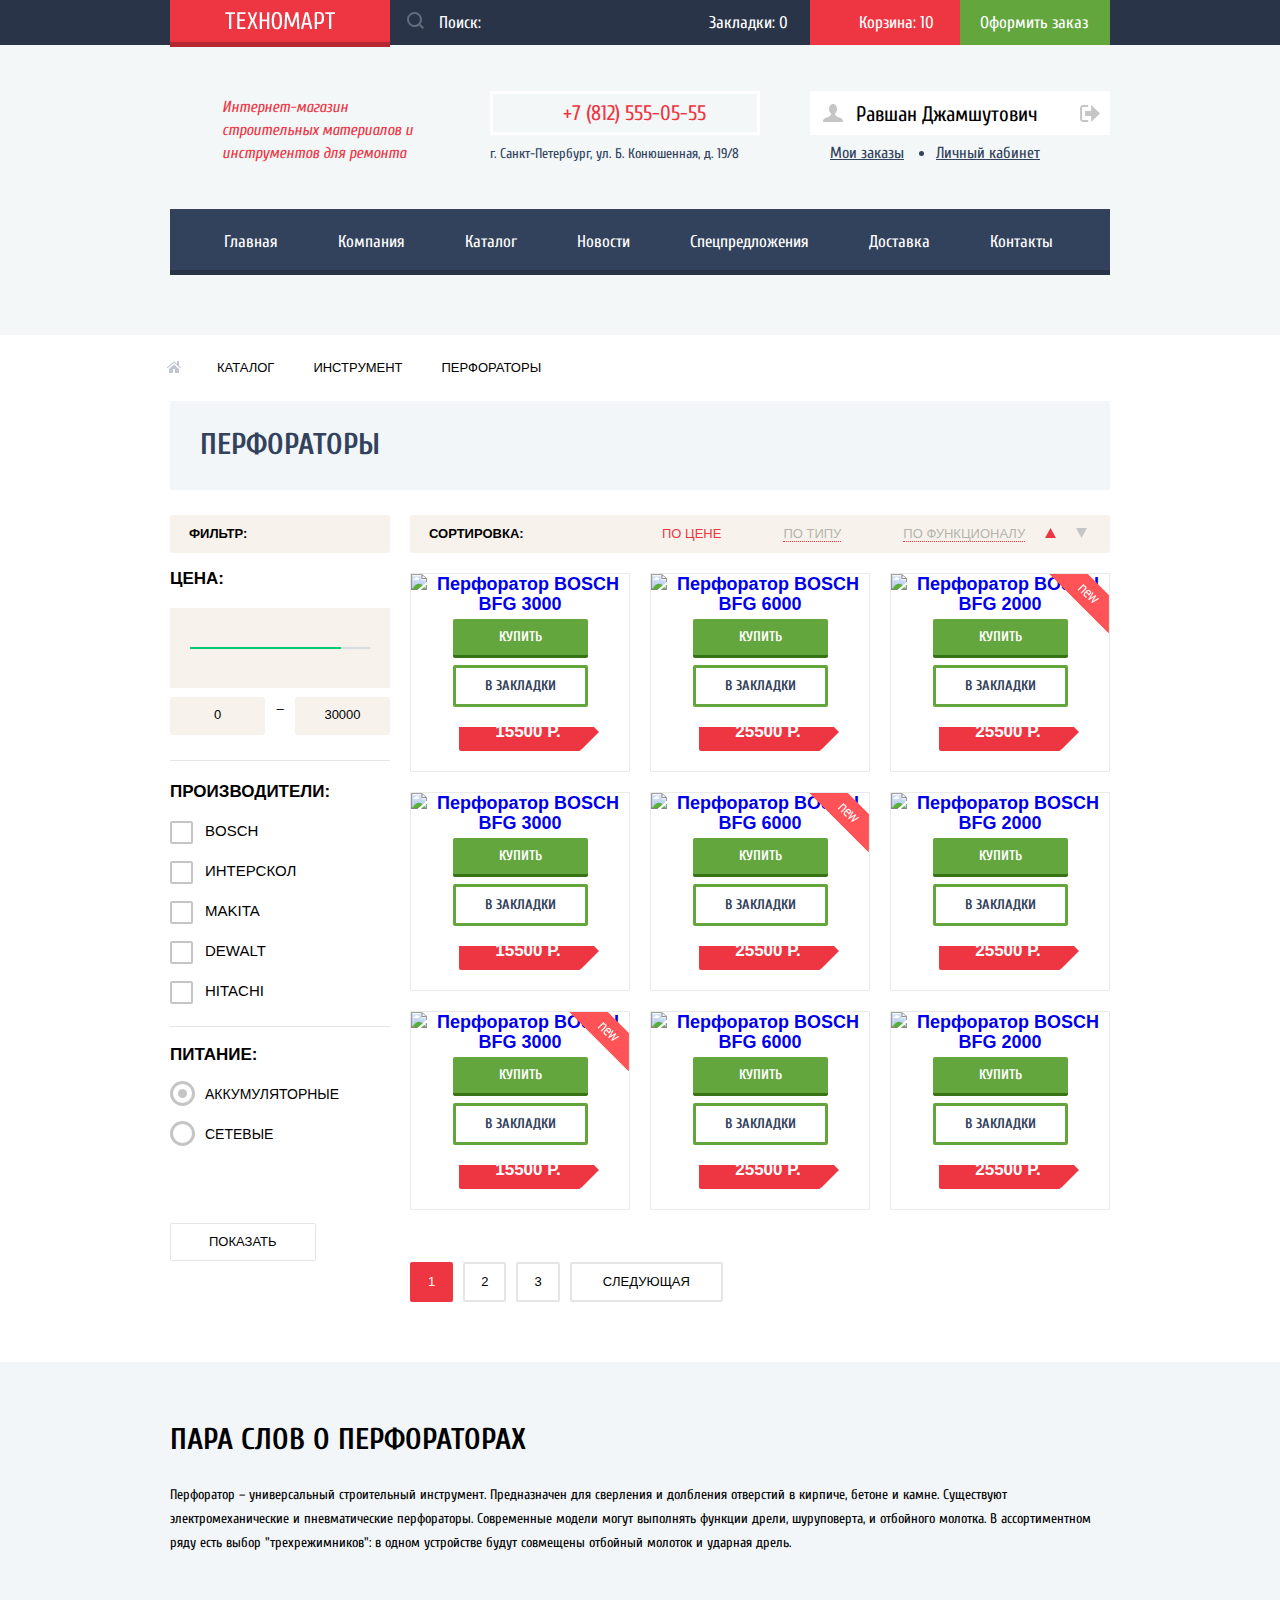
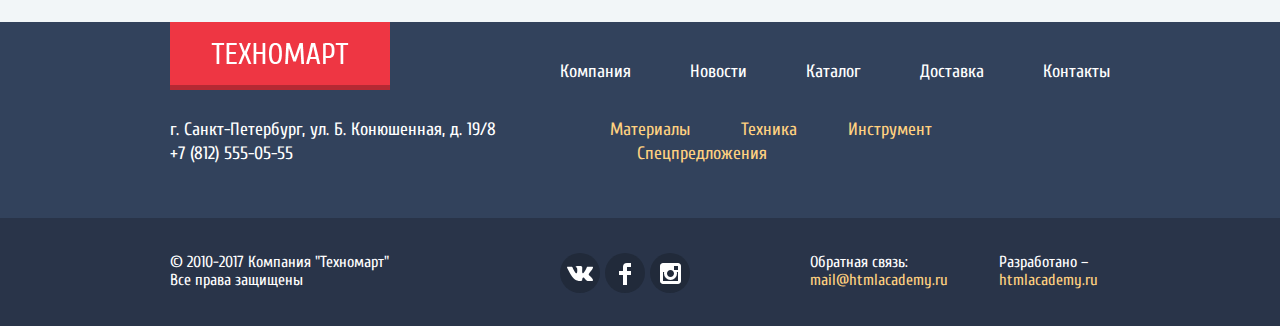
==== commit 70e3ad4a: "Переделал блок диапазона цен" ====
--- a/catalog.html
+++ b/catalog.html
@@ -92,14 +92,8 @@
                     <img src="img/price-line.png" width="180" height="2" alt="Диапазон цен">
                   </div>
                   <div class="toggle toggle-min">
-                    <svg xmlns="http://www.w3.org/2000/svg" width="20" height="23" viewBox="0 0 20 23">
-                      <path opacity=".3" fill="#ABABAB" d="M10 20C4.477 20 0 15.522 0 10v2c0 5.522 4.477 10 10 10 5.522 0 10-4.478 10-10v-2c0 5.522-4.478 10-10 10z"/><circle fill="#FFF" cx="10" cy="10" r="10"/><circle fill="#ABABAB" cx="10" cy="10" r="2"/>
-                    </svg>
                   </div>
                   <div class="toggle toggle-max">
-                    <svg xmlns="http://www.w3.org/2000/svg" width="20" height="23" viewBox="0 0 20 23">
-                      <path opacity=".3" fill="#ABABAB" d="M10 20C4.477 20 0 15.522 0 10v2c0 5.522 4.477 10 10 10 5.522 0 10-4.478 10-10v-2c0 5.522-4.478 10-10 10z"/><circle fill="#FFF" cx="10" cy="10" r="10"/><circle fill="#ABABAB" cx="10" cy="10" r="2"/>
-                    </svg>
                   </div>
                 </div>
                 <div class="price-range">
--- a/css/style.css
+++ b/css/style.css
@@ -1930,6 +1930,9 @@
   margin-top: -1px;
   left: 50%;
   margin-left: -90px;
+  background-image: url("../img/price-line.png");
+  background-position: 0 0;
+  background-repeat: no-repeat;
 }
 
 .toggle {
@@ -1939,6 +1942,9 @@
   width: 21px;
   height: 22px;
   cursor: pointer;
+  background-image: url("../img/filter-button.svg");
+  background-position: 0 0;
+  background-repeat: no-repeat;
 }
 
 .toggle-min {
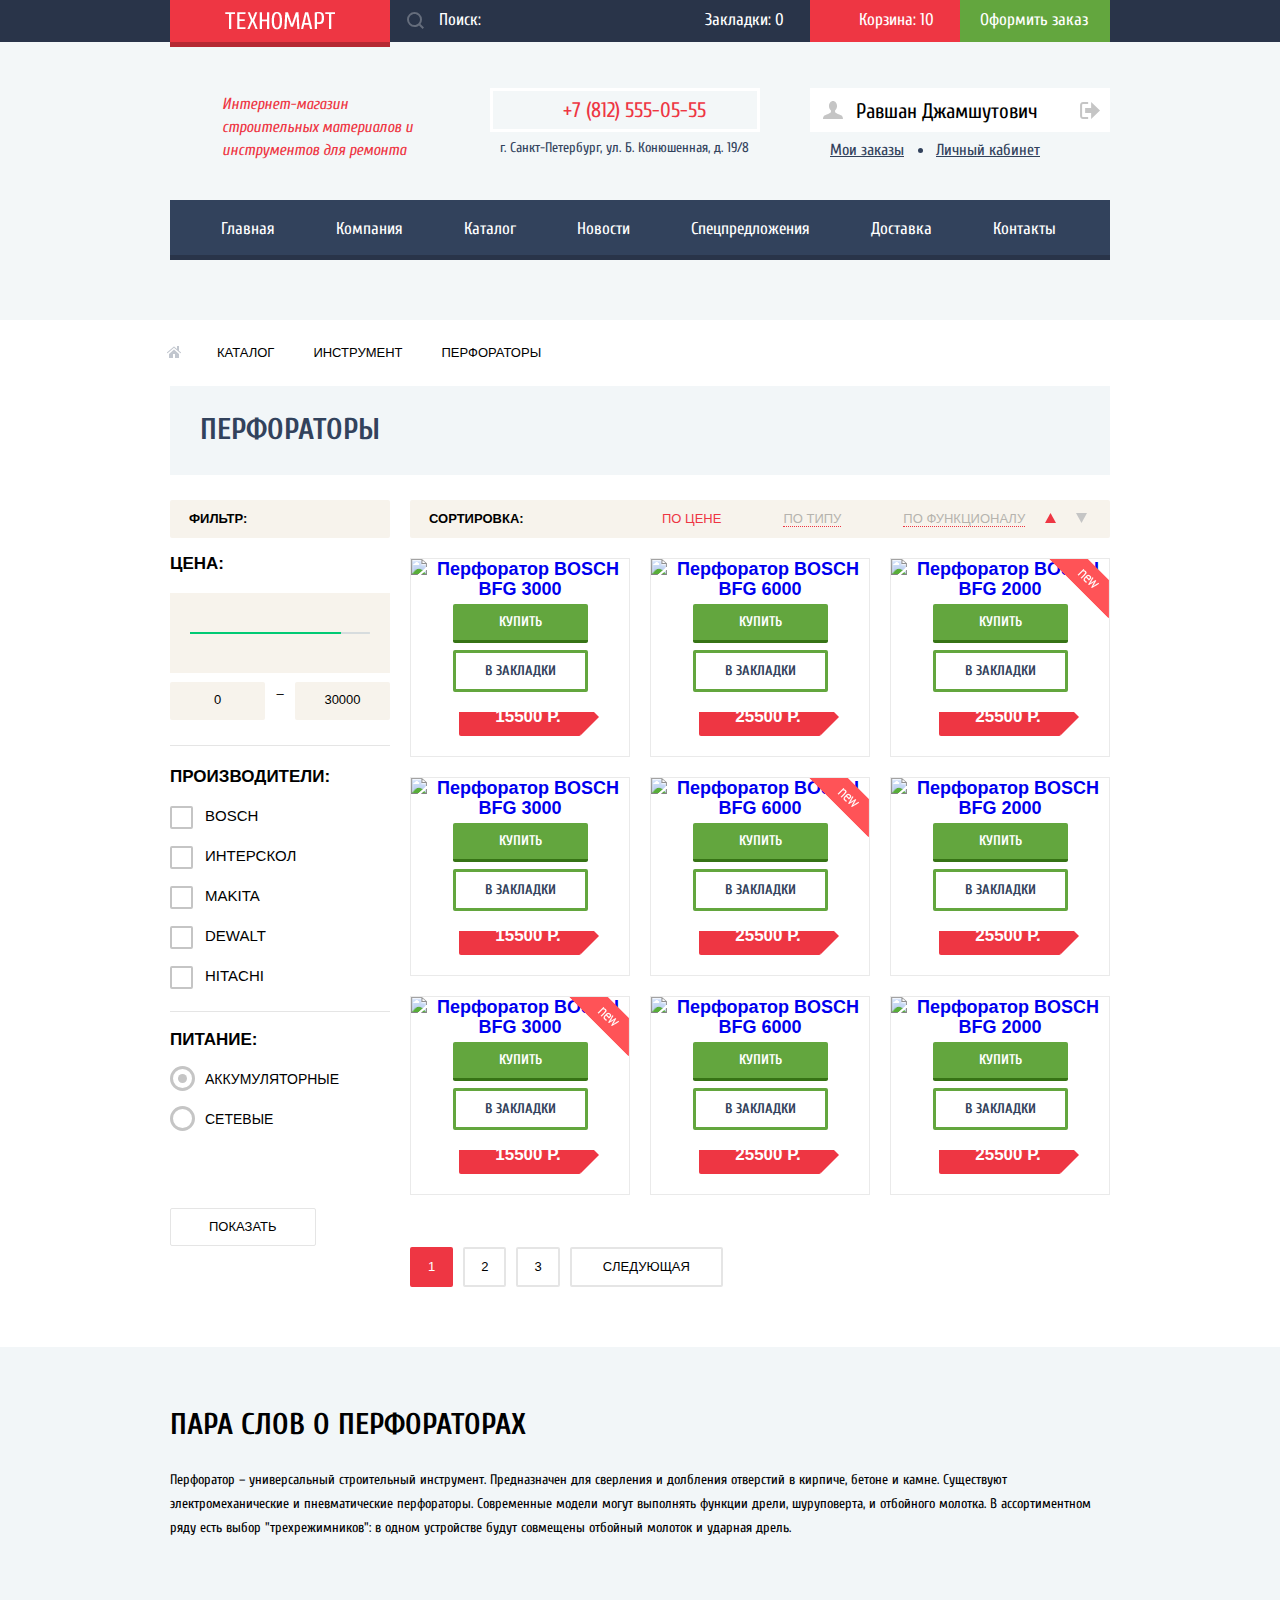
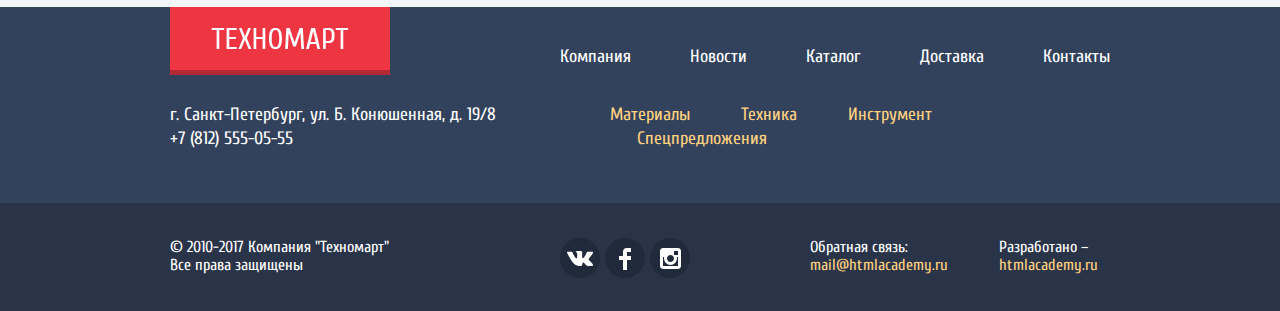
==== commit e308e59a: "Анимации, стили, js" ====
--- a/catalog.html
+++ b/catalog.html
@@ -12,12 +12,13 @@
       <div class="main-header-top">
         <div class="container">
           <a class="logo" href="index.html"><img src="img/logo.png" alt="Техномарт" width="220" height="42"></a>
-          <form class="main-header-search" method="get" action="echo.htmlacademy.ru">
-            <input class="search-field" type="search" name="search" placeholder="Поиск:">
-            <label class="search-label"><span class="visually-hidden">Поиск товара</span></label>
-            <svg class="search-icon" xmlns="http://www.w3.org/2000/svg" width="17" height="17" viewBox="0 0 17 17">
-              <path fill="#ffffff" d="M17 15.586l-3.542-3.542A7.465 7.465 0 0 0 15 7.5 7.5 7.5 0 1 0 7.5 15c1.71 0 3.282-.579 4.544-1.542L15.586 17 17 15.586zM2 7.5C2 4.467 4.467 2 7.5 2 10.532 2 13 4.467 13 7.5c0 3.032-2.468 5.5-5.5 5.5A5.506 5.506 0 0 1 2 7.5z"/>
-            </svg>
+          <form class="main-header-search" method="get" action="https://echo.htmlacademy.ru">
+            <input class="search-field" type="search" name="search" placeholder="Поиск:" id="search">
+            <label class="search-title" for="search"><span class="visually-hidden">Поиск товара</span>
+              <svg class="search-icon" xmlns="http://www.w3.org/2000/svg" width="17" height="17" viewBox="0 0 17 17">
+                <path fill="#656d7c" d="M17 15.586l-3.542-3.542A7.465 7.465 0 0 0 15 7.5 7.5 7.5 0 1 0 7.5 15c1.71 0 3.282-.579 4.544-1.542L15.586 17 17 15.586zM2 7.5C2 4.467 4.467 2 7.5 2 10.532 2 13 4.467 13 7.5c0 3.032-2.468 5.5-5.5 5.5A5.506 5.506 0 0 1 2 7.5z"/>
+              </svg>
+            </label>
           </form>
           <a class="main-header-bookmarks" href="#">Закладки: 0</a>
           <a class="main-header-cart cart-full" href="#">Корзина: 10</a>
@@ -84,12 +85,11 @@
         <div class="catalog-flex-container">
           <section class="catalog-filter">
             <b class="catalog-filter-title">Фильтр:</b>
-            <form class="catalog-filter-form" method="get" action="echo.htmlacademy.ru">
+            <form class="catalog-filter-form" method="get" action="https://echo.htmlacademy.ru">
               <fieldset class="catalog-filter-group price-field">
                 <legend class="filter-form-title">Цена:</legend>
                 <div class="bar">
                   <div class="range">
-                    <img src="img/price-line.png" width="180" height="2" alt="Диапазон цен">
                   </div>
                   <div class="toggle toggle-min">
                   </div>
@@ -352,6 +352,8 @@
         <a class="btn place-order-link" href="#">Оформить заказ</a>
         <a class="btn continue-shopping-link">Продолжить покупки</a>
       </div>
+      <button class="window-close cart-close" type="button"></button>
     </div>
+    <script src="js/js.min.js"></script>
   </body>
 </html>
--- a/css/style.css
+++ b/css/style.css
@@ -101,14 +101,14 @@
 }
 
 .main-header-search {
-  position: relative;
   width: 270px;
+  position: relative;
 }
 
 .search-field {
   width: 100%;
   padding-left: 49px;
-  padding-top: 14px;
+  padding-top: 11px;
   padding-bottom: 13px;
   font: inherit;
   color: #ffffff;
@@ -117,7 +117,7 @@
   outline: none;
 }
 
-.search-icon {
+.search-title {
   position: absolute;
   left: 17px;
   top: 12px;
@@ -125,10 +125,6 @@
   height: 17px;
 }
 
-.search-icon path {
-  fill: #656d7c;
-}
-
 .main-header-search ::-webkit-input-placeholder {
   color: #ffffff;
 }
@@ -149,16 +145,8 @@
   background-color: #212a3a;
 }
 
-.search-field:hover ~ .search-icon path {
+.search-field:hover ~ .search-title path {
   fill: #fff;
-}
-
-.search-field:focus ~ .search-icon path {
-  fill: #ee3643;
-}
-
-.search-field:hover ~ path {
-  fill: #ee3643;
 }
 
 .search-field:focus {
@@ -166,19 +154,26 @@
   background-color: #ffffff ;
 }
 
+.search-field:focus ~ .search-title path {
+  fill: #ee3643;
+}
+
 .main-header-bookmarks,
 .main-header-cart,
 .main-header-order {
   position: relative;
   width: 150px;
-  padding-top: 14px;
+  padding-top: 11px;
   padding-bottom: 13px;
   padding-left: 20px;
   padding-right: 22px;
   color: #ffffff;
 }
 
-.main-header-bookmarks,
+.main-header-bookmarks {
+  padding-left: 45px;
+}
+
 .main-header-cart {
   padding-left: 49px;
 }
@@ -272,7 +267,7 @@
   justify-content: space-between;
   width: 940px;
   padding-top: 46px;
-  padding-bottom: 43px;
+  padding-bottom: 37px;
 }
 
 .main-header-title {
@@ -299,7 +294,7 @@
   position: relative;
   display: block;
   width: 270px;
-  margin-bottom: 7px;
+  margin-bottom: 4px;
   padding-top: 10px;
   padding-bottom: 10px;
   padding-left: 70px;
@@ -313,7 +308,7 @@
 .header-contacts-link::before {
   position: absolute;
   top: 10px;
-  left: 13px;
+  left: 16px;
   content: "";
   width: 19px;
   height: 19px;
@@ -324,6 +319,7 @@
 
 .header-contacts-text {
   margin: 0;
+  padding-left: 10px;
 }
 
 .user-block {
@@ -341,9 +337,9 @@
 
 .user-block-btn {
   display: block;
-  padding-left: 25px;
-  padding-right: 25px;
-  padding-top: 14px;
+  padding-left: 28px;
+  padding-right: 23px;
+  padding-top: 12px;
   padding-bottom: 12px;
   font-size: 21px;
   line-height: 18px;
@@ -353,13 +349,13 @@
 
 .auth {
   position: relative;
-  padding-left: 48px;
+  padding-left: 50px;
   margin-right: 10px;
 }
 
 .auth-icon {
   position: absolute;
-  left: 14px;
+  left: 16px;
   top: 14px;
 }
 
@@ -385,7 +381,7 @@
 
 .site-navigation {
   margin: 0;
-  padding: 0 24px;
+  padding: 0 18px;
   list-style: none;
   display: flex;
   flex-wrap: wrap;
@@ -398,10 +394,10 @@
 
 .site-navigation a {
   display: block;
-  padding-top: 24px;
-  padding-bottom: 20px;
-  padding-left: 30px;
-  padding-right: 30px;
+  padding-top: 20px;
+  padding-bottom: 18px;
+  padding-left: 33px;
+  padding-right: 28px;
   color: #ffffff;
 }
 
@@ -598,6 +594,7 @@
   display: inline-block;
   width: 10px;
   height: 10px;
+  vertical-align: top;
   border-radius: 50%;
   cursor: pointer;
 }
@@ -719,6 +716,7 @@
   padding-bottom: 10px;
   padding-left: 49px;
   padding-right: 45px;
+  vertical-align: top;
   border-radius: 2px;
   background-color: #ee3643;
 }
@@ -832,6 +830,7 @@
   padding-bottom: 10px;
   padding-left: 36px;
   padding-right: 20px;
+  vertical-align: top;
   font-size: 17px;
   line-height: 18px;
   text-transform: uppercase;
@@ -893,6 +892,7 @@
 }
 
 .buy-btn {
+  position: relative;
   margin-bottom: 7px;
   font-family: "Cuprum", Arial, sans-serif;
   font-size: 14px;
@@ -903,10 +903,30 @@
   border-bottom: 3px solid #367315;
 }
 
+.buy-btn::before {
+  position: absolute;
+  content: "";
+  left: 12px;
+  top: 11px;
+  height: 17px;
+  width: 15px;
+  background-image: url("../img/icon-cart.svg");
+  background-position: 0 0;
+  background-repeat: no-repeat;
+  opacity: 0.3;
+}
+
 .buy-btn:hover,
 .buy-btn:focus {
   background-color: #5fbb2d;
 }
+
+.buy-btn:hover::before,
+.buy-btn:focus::before,
+.buy-btn:active::before {
+  opacity: 1;
+}
+
 
 .buy-btn:active {
   background-color: #518534;
@@ -1066,7 +1086,7 @@
 }
 
 .services-slider-wrapper {
-  width: 300px;
+  width: 620px;
 }
 
 .services-control-title {
@@ -1090,10 +1110,6 @@
   /*pointer-events: none;*/
 }*/
 
-.services-slider-item {
-  width: 300px;
-}
-
 .services-slider-item p {
   margin: 0;
 }
@@ -1108,12 +1124,13 @@
 .delivery-radio:checked ~ .services-slider-wrapper .delivery-item {
   position: relative;
   display: block;
+  padding-right: 371px;
 }
 
 .delivery-radio:checked ~ .services-slider-wrapper .delivery-item::after {
   position: absolute;
   top: 25px;
-  right: -320px;;
+  right: 0;
   content: "";
   height: 261px;
   width: 468px;
@@ -1137,13 +1154,13 @@
 .guarantee-radio:checked ~ .services-slider-wrapper .guarantee-item {
   position: relative;
   display: block;
-  width: 380px;
+  padding-right: 280px;
 }
 
 .guarantee-radio:checked ~ .services-slider-wrapper .guarantee-item::after {
   position: absolute;
   top: 4px;
-  right: -246px;
+  right: 0;
   content: "";
   height: 283px;
   width: 389px;
@@ -1167,12 +1184,13 @@
 .credit-radio:checked ~ .services-slider-wrapper .credit-item {
   position: relative;
   display: block;
+  padding-right: 320px;
 }
 
 .credit-radio:checked ~ .services-slider-wrapper .credit-item::after {
   position: absolute;
   top: 0;
-  right: -330px;;
+  right: 0;
   content: "";
   height: 261px;
   width: 468px;
@@ -1213,7 +1231,8 @@
 }
 
 .about-description {
-  width: 540px;
+  width: 640px;
+  padding-right: 100px;
 }
 
 .about-description .block-title {
@@ -1272,6 +1291,7 @@
   padding-bottom: 10px;
   padding-left: 40px;
   padding-right: 40px;
+  vertical-align: top;
   border-radius: 2px;
   background-color: #ee3643;
 }
@@ -1532,22 +1552,44 @@
   box-shadow: 0 20px 40px rgba(0, 0, 0, 0.75);
 }
 
-.popup-form::before,
-.popup-form::after {
+.write-window {
+  position: fixed;
+  z-index: 4;
+  top: 50%;
+  margin-top: -224px;
+  left: 50%;
+  margin-left: -310px;
+  width: 620px;
+}
+
+.window-close {
+  padding: 0;
+  width: 27px;
+  height: 27px;
   position: absolute;
   right: 6px;
-  top: 16px;
+  top: 10px;
+  background-color: transparent;
+  border: none;
+  cursor: pointer;
+}
+
+.window-close::before,
+.window-close::after {
+  position: absolute;
+  right: 0px;
+  top: 10px;
   content: "";
   width: 27px;
   height: 5px;
   background-color: #ee3643;
 }
 
-.popup-form::after {
+.window-close::after {
   transform: rotate(-45deg);
 }
 
-.popup-form::before {
+.window-close::before {
   transform: rotate(45deg);
 }
 
@@ -1676,7 +1718,13 @@
   box-shadow: 0 15px 50px rgba(0, 0, 0, 0.5);
 }
 
-.modal-map::before,
+.modal-map iframe {
+  position: absolute;
+  left: 0;
+  top: 0;
+}
+
+/*.modal-map::before,
 .modal-map::after {
   position: absolute;
   right: 6px;
@@ -1693,7 +1741,7 @@
 
 .modal-map::before {
   transform: rotate(45deg);
-}
+}*/
 
 /*Стили для catalog.html*/
 /*Дополнительные стили для шапки каталога*/
@@ -1762,6 +1810,7 @@
   padding: 0;
   list-style: none;
   display: flex;
+  flex-wrap: wrap;
   width: 300px;
   padding: 0 20px;
 }
@@ -1777,9 +1826,9 @@
   position: relative;
 }
 
-.user-navigation-item:not(:first-of-type) .user-navigation-link::before {
-  position: absolute;
-  left: -17px;
+.user-navigation-item:not(:nth-of-type(2n))::after {
+  position: absolute;
+  right: 13px;
   top: 9px;
   content: "";
   width: 5px;
@@ -1788,10 +1837,9 @@
   background-color: #32425c;
 }
 
-.user-navigation-item:not(:first-of-type) {
-  margin-left: 32px;
-}
-
+.user-navigation-item:not(:nth-of-type(even)) {
+  padding-right: 32px;
+}
 .user-navigation-link:hover,
 .user-navigation-link:focus {
   color: #ee4d59;
@@ -1818,21 +1866,21 @@
   position: relative;
 }
 
-.breadcrumbs-list-item:not(:last-of-type) a::after {
+.breadcrumbs-list-item:not(:last-of-type)::after {
   position: absolute;
   content: "";
   width: 8px;
   height: 12px;
   top: 50%;
   margin-top: -6px;
-  right: -23px;
+  right: 14px;
   background-image: url("../img/icon-right-small.svg");
   background-position: 0 0;
   background-repeat: no-repeat;
 }
 
-.breadcrumbs-list-item:not(:first-of-type) {
-  margin-left: 39px;
+.breadcrumbs-list-item:not(:last-of-type) {
+  padding-right: 39px;
 }
 
 .breadcrumbs-list a {
@@ -1925,6 +1973,8 @@
 }
 
 .range {
+  width: 180px;
+  height: 2px;
   position: absolute;
   top: 50%;
   margin-top: -1px;
@@ -2132,6 +2182,7 @@
   padding-bottom: 9px;
   padding-left: 38px;
   padding-right: 38px;
+  vertical-align: top;
   font-family: "PT Sans", Arial, sans-serif;
   font-size: 13px;
   line-height: 18px;
@@ -2452,9 +2503,9 @@
 .user-order-actions .btn {
   box-sizing: border-box;
   display: inline-block;
-  /*width: 220px;*/
   padding-top: 10px;
   padding-bottom: 10px;
+  vertical-align: top;
   font-size: 14px;
 }
 
@@ -2495,7 +2546,52 @@
 
 }
 
-.add-to-cart::before,
+@keyframes fadeInDown { /* Сама анимация */
+    0% {                /* Старт анимации */
+        opacity: 0;
+        transform: translate3d(0px, -100%, 0px);
+    }
+    100% {              /* в финале анимации - финал это заданная 0.55s */
+        opacity: 1;
+        transform: none;
+    }
+}
+
+
+.window-show {
+  display: block;
+  animation-duration: 0.55s;  /* Время работы анимации */
+  animation-fill-mode: both;  /* Поведение анимации */
+  animation-name: fadeInDown; /* Имя анимации */
+}
+
+@keyframes shake {
+  0%,
+  100% {
+    transform: translateX(0);
+  }
+
+  10%,
+  30%,
+  50%,
+  70%,
+  90% {
+    transform: translateX(-10px);
+  }
+
+  20%,
+  40%,
+  60%,
+  80% {
+    transform: translateX(10px);
+  }
+}
+
+.modal-error {
+  animation: shake 0.6s;
+}
+
+/*.add-to-cart::before,
 .add-to-cart::after {
   position: absolute;
   right: 6px;
@@ -2512,4 +2608,4 @@
 
 .add-to-cart::before {
   transform: rotate(45deg);
-}
+}*/
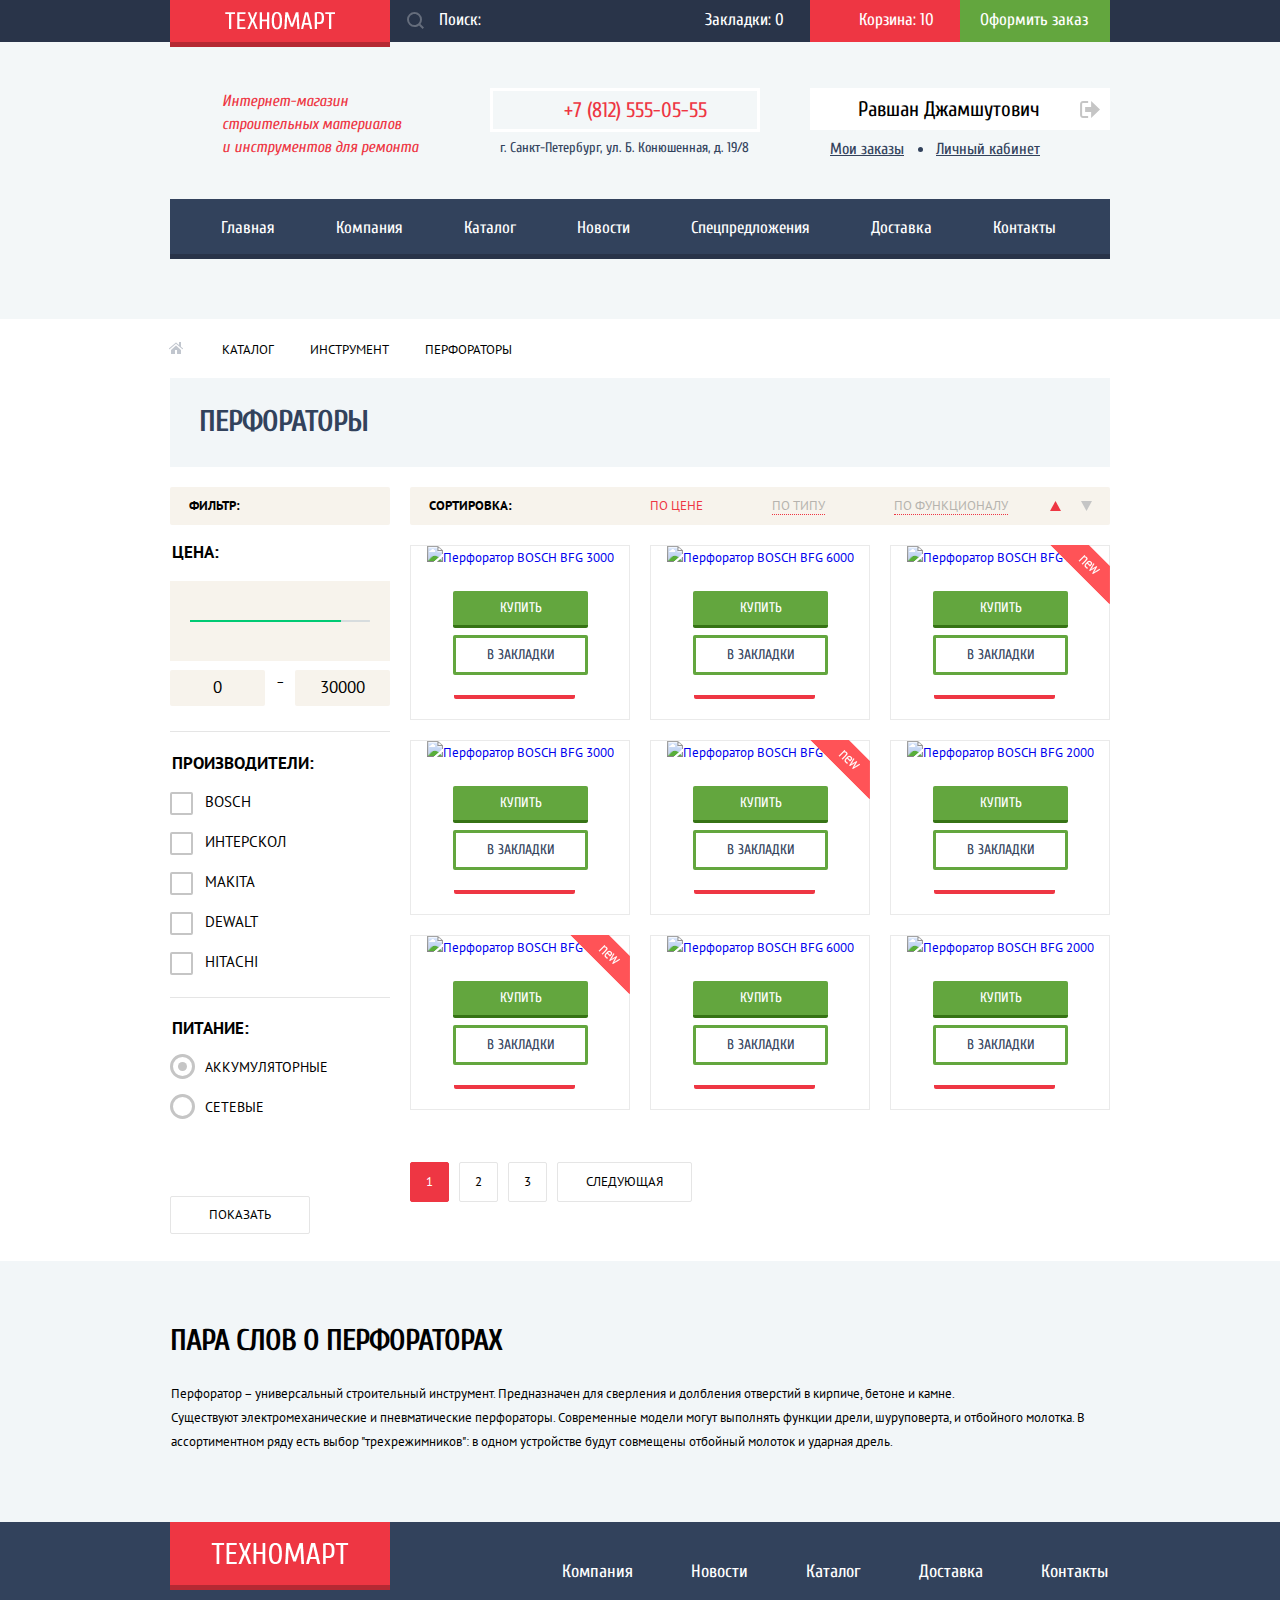
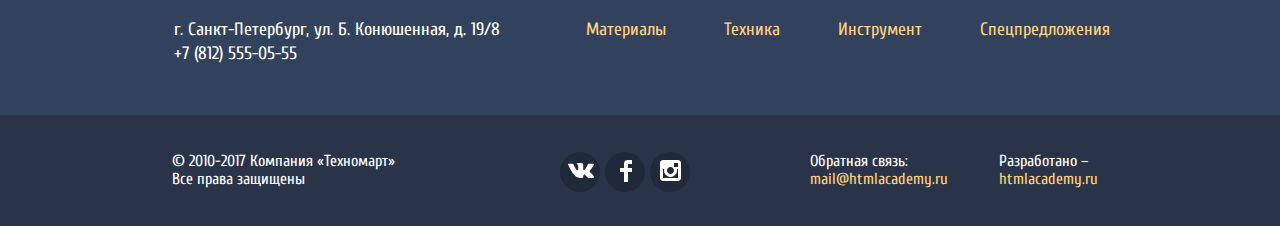
==== commit 51d69471: "Исправлены отступы в футере списков, добавлен фокус элементам формы" ====
--- a/catalog.html
+++ b/catalog.html
@@ -2,9 +2,10 @@
 <html lang="ru">
   <head>
     <meta charset="utf-8">
+    <meta name="format-detection" content="telephone=no">
     <title>HTML Academy: Каталог товаров</title>
-    <link href="https://fonts.googleapis.com/css?family=Cuprum:400,400i,700&ampPT+Sans:400,700&amp;subset=cyrillic" rel="stylesheet">
-    <link href="css/normalize.css" rel="stylesheet">
+    <link href="https://fonts.googleapis.com/css?family=Cuprum:400,400i,700%7CPT+Sans:400,700&amp;subset=cyrillic" rel="stylesheet">
+    <link href="css/normalize.min.css" rel="stylesheet">
     <link href="css/style.css" rel="stylesheet">
   </head>
   <body>
@@ -26,10 +27,10 @@
         </div>
       </div>
       <div class="container">
-        <div class="main-header-middle">
+        <div class="main-header-middle catalog-header-middle">
           <h1 class="main-header-title">
             Интернет-магазин строительных материалов
-            и инструментов для ремонта
+            и&nbsp;инструментов для ремонта
           </h1>
           <div class="main-header-contacts">
             <a class="header-contacts-link" href="tel:+7-(812)-555-05-55">+7 (812) 555-05-55</a>
@@ -38,9 +39,6 @@
           <div class="user-actions-container">
             <div class="user-block catalog-user-block">
               <a class="user-link profile-link" href="#">
-                <svg class="profile-icon" xmlns="http://www.w3.org/2000/svg" width="20" height="18" viewBox="0 0 20 18">
-                  <path fill="#c5c5c5" d="M17.881 14.166c-2.144-.735-4.256-1.666-5.207-2.39-.657-.501-.77-1.618-.517-2.415 1.118-.903 1.864-2.477 1.864-4.278C14.021 2.276 12.221 0 10 0S5.979 2.276 5.979 5.083c0 1.801.746 3.374 1.863 4.277.253.798.141 1.915-.517 2.416-.95.724-3.063 1.654-5.207 2.39S0 18 0 18h20s.025-3.099-2.119-3.834z"/>
-                </svg>
                 Равшан Джамшутович</a>
               <a class="user-link logout-link" href="#">
                 <svg class="logout-icon" xmlns="http://www.w3.org/2000/svg" width="21" height="17" viewBox="0 0 21 17">
@@ -58,7 +56,7 @@
           <ul class="site-navigation">
             <li><a href="index.html">Главная</a></li>
             <li><a href="#">Компания</a></li>
-            <li><a href="#">Каталог</a></li>
+            <li><a>Каталог</a></li>
             <li><a href="#">Новости</a></li>
             <li><a href="#">Спецпредложения</a></li>
             <li><a href="#">Доставка</a></li>
@@ -105,24 +103,24 @@
                 <legend class="filter-form-title">Производители:</legend>
                 <div class="manufacturers-field-container">
                   <p class="manufacturers-field-item">
-                    <input type="checkbox" class="visually-hidden" id="bosch" name="bosch" checked>
-                    <label class="manufacturers-item-title" for="bosch">Bosch</label>
-                  </p>
-                  <p class="manufacturers-field-item">
-                    <input type="checkbox" class="visually-hidden" id="interskol" name="interskol">
-                    <label class="manufacturers-item-title" for="interskol">Интерскол</label>
-                  </p>
-                  <p class="manufacturers-field-item">
-                    <input type="checkbox" class="visually-hidden" id="makita" name="makita" checked>
-                    <label class="manufacturers-item-title" for="makita">Makita</label>
-                  </p>
-                  <p class="manufacturers-field-item">
-                    <input type="checkbox" class="visually-hidden" id="dewalt" name="dewalt">
-                    <label class="manufacturers-item-title" for="dewalt">Dewalt</label>
-                  </p>
-                  <p class="manufacturers-field-item">
-                    <input type="checkbox" class="visually-hidden" id="hitachi" name="hitachi">
-                    <label class="manufacturers-item-title" for="hitachi">Hitachi</label>
+                    <input type="checkbox" class="manufacturers-control visually-hidden" id="bosch" name="bosch" checked>
+                    <label class="manufacturers-item-label" for="bosch">Bosch</label>
+                  </p>
+                  <p class="manufacturers-field-item">
+                    <input type="checkbox" class="manufacturers-control visually-hidden" id="interskol" name="interskol">
+                    <label class="manufacturers-item-label" for="interskol">Интерскол</label>
+                  </p>
+                  <p class="manufacturers-field-item">
+                    <input type="checkbox" class="manufacturers-control visually-hidden" id="makita" name="makita" checked>
+                    <label class="manufacturers-item-label" for="makita">Makita</label>
+                  </p>
+                  <p class="manufacturers-field-item">
+                    <input type="checkbox" class="manufacturers-control visually-hidden" id="dewalt" name="dewalt">
+                    <label class="manufacturers-item-label" for="dewalt">Dewalt</label>
+                  </p>
+                  <p class="manufacturers-field-item">
+                    <input type="checkbox" class="manufacturers-control visually-hidden" id="hitachi" name="hitachi">
+                    <label class="manufacturers-item-label" for="hitachi">Hitachi</label>
                   </p>
                 </div>
               </fieldset>
@@ -130,12 +128,12 @@
                 <legend class="filter-form-title">Питание:</legend>
                 <div class="power-field-container">
                   <p class="power-field-item">
-                    <input type="radio" class="visually-hidden" id="battery" name="power-type" value="battery" checked>
-                    <label class="power-item-title" for="battery">Аккумуляторные</label>
+                    <input type="radio" class="power-control visually-hidden" id="battery" name="power-type" value="battery" checked>
+                    <label class="power-item-label" for="battery">Аккумуляторные</label>
                   </p>
                   <p class="power-field-item">
-                    <input type="radio" class="visually-hidden" id="utility" name="power-type" value="utility">
-                    <label class="power-item-title" for="utility">Сетевые</label>
+                    <input type="radio" class="power-control visually-hidden" id="utility" name="power-type" value="utility">
+                    <label class="power-item-label" for="utility">Сетевые</label>
                   </p>
                 </div>
               </fieldset>
@@ -152,12 +150,12 @@
               </ul>
               <div class="sorting-arrows">
                 <a class="sorting-arrow sorting-arrow-up active-arrow" href="#">
-                  <svg xmlns="http://www.w3.org/2000/svg" width="11" height="10" viewBox="0 0 11 10">
+                  <svg class="arrow-up-icon" xmlns="http://www.w3.org/2000/svg" width="11" height="10" viewBox="0 0 11 10">
                     <path fill="#c5c5c5" d="M5.5 0L0 10h11z"/>
                   </svg>
                   <span class="visually-hidden">Товары по возрастанию</span></a>
                 <a class="sorting-arrow sorting-arrow-down" href="#">
-                  <svg xmlns="http://www.w3.org/2000/svg" width="11" height="10" viewBox="0 0 11 10">
+                  <svg class="arrow-down-icon" xmlns="http://www.w3.org/2000/svg" width="11" height="10" viewBox="0 0 11 10">
                     <path fill="#c5c5c5" d="M5.5 10L0 0h11"/>
                   </svg>
                   <span class="visually-hidden">Товары по убыванию</span></a>
@@ -171,7 +169,7 @@
                 <p class="old-price"><s>22500 р.</s></p>
                 <div class="btn price-btn">15500 р.</div>
                 <div class="goods-item-action">
-                  <a class="btn buy-btn" href="#">Купить</a>
+                  <a class="btn buy-btn" href="addtocart.html">Купить</a>
                   <a class="btn bookmarks-btn" href="#">В закладки</a>
                 </div>
               </article>
@@ -182,7 +180,7 @@
                 <p class="old-price"><s>30500 р.</s></p>
                 <div class="btn price-btn">25500 р.</div>
                 <div class="goods-item-action">
-                  <a class="btn buy-btn" href="#">Купить</a>
+                  <a class="btn buy-btn" href="addtocart.html">Купить</a>
                   <a class="btn bookmarks-btn" href="#">В закладки</a>
                 </div>
               </article>
@@ -193,7 +191,7 @@
                 <!-- <div class="old-price">22500 р.</div> -->
                 <div class="btn price-btn">25500 р.</div>
                 <div class="goods-item-action">
-                  <a class="btn buy-btn" href="#">Купить</a>
+                  <a class="btn buy-btn" href="addtocart.html">Купить</a>
                   <a class="btn bookmarks-btn" href="#">В закладки</a>
                 </div>
               </article>
@@ -204,7 +202,7 @@
                 <p class="old-price"><s>22500 р.</s></p>
                 <div class="btn price-btn">15500 р.</div>
                 <div class="goods-item-action">
-                  <a class="btn buy-btn" href="#">Купить</a>
+                  <a class="btn buy-btn" href="addtocart.html">Купить</a>
                   <a class="btn bookmarks-btn" href="#">В закладки</a>
                 </div>
               </article>
@@ -215,7 +213,7 @@
                 <p class="old-price"><s>30500 р.</s></p>
                 <div class="btn price-btn">25500 р.</div>
                 <div class="goods-item-action">
-                  <a class="btn buy-btn" href="#">Купить</a>
+                  <a class="btn buy-btn" href="addtocart.html">Купить</a>
                   <a class="btn bookmarks-btn" href="#">В закладки</a>
                 </div>
               </article>
@@ -226,7 +224,7 @@
                 <!-- <div class="old-price">22500 р.</div> -->
                 <div class="btn price-btn">25500 р.</div>
                 <div class="goods-item-action">
-                  <a class="btn buy-btn" href="#">Купить</a>
+                  <a class="btn buy-btn" href="addtocart.html">Купить</a>
                   <a class="btn bookmarks-btn" href="#">В закладки</a>
                 </div>
               </article>
@@ -237,7 +235,7 @@
                 <p class="old-price"><s>22500 р.</s></p>
                 <div class="btn price-btn">15500 р.</div>
                 <div class="goods-item-action">
-                  <a class="btn buy-btn" href="#">Купить</a>
+                  <a class="btn buy-btn" href="addtocart.html">Купить</a>
                   <a class="btn bookmarks-btn" href="#">В закладки</a>
                 </div>
               </article>
@@ -248,7 +246,7 @@
                 <p class="old-price"><s>30500 р.</s></p>
                 <div class="btn price-btn">25500 р.</div>
                 <div class="goods-item-action">
-                  <a class="btn buy-btn" href="#">Купить</a>
+                  <a class="btn buy-btn" href="addtocart.html">Купить</a>
                   <a class="btn bookmarks-btn" href="#">В закладки</a>
                 </div>
               </article>
@@ -259,7 +257,7 @@
                 <!-- <div class="old-price">22500 р.</div> -->
                 <div class="btn price-btn">25500 р.</div>
                 <div class="goods-item-action">
-                  <a class="btn buy-btn" href="#">Купить</a>
+                  <a class="btn buy-btn" href="addtocart.html">Купить</a>
                   <a class="btn bookmarks-btn" href="#">В закладки</a>
                 </div>
               </article>
@@ -277,13 +275,14 @@
         <div class="container">
           <h2 class="block-title">пара слов о перфораторах</h2>
           <p>Перфоратор &ndash; универсальный строительный инструмент.
-          Предназначен для сверления и долбления отверстий в кирпиче,
-          бетоне и камне. Существуют электромеханические и
-          пневматические перфораторы. Современные модели могут
-          выполнять функции дрели, шуруповерта, и отбойного молотка.
-          В ассортиментном ряду есть выбор "трехрежимников":
-          в одном устройстве будут совмещены отбойный молоток и
-          ударная дрель.</p>
+            Предназначен для сверления и долбления отверстий в кирпиче,
+            бетоне и камне.<br>
+            Существуют электромеханические и
+            пневматические перфораторы. Современные модели могут
+            выполнять функции дрели, шуруповерта, и отбойного молотка.
+            В ассортиментном ряду есть выбор "трехрежимников":
+            в одном устройстве будут совмещены отбойный молоток и
+            ударная дрель.</p>
         </div>
       </section>
     </main>
@@ -291,9 +290,11 @@
       <section class="footer-top">
         <div class="container">
           <p class="footer-contacts">
-            <a class="logo"><img src="img/footer-logo.png" alt="Техномарт" width="220" height="63"></a>
-            г. Санкт-Петербург, ул. Б. Конюшенная, д. 19/8<br>
-            +7 (812) 555-05-55
+            <a class="logo" href="index.html"><img src="img/footer-logo.png" alt="Техномарт" width="220" height="63"></a>
+            <span>
+              г. Санкт-Петербург, ул. Б. Конюшенная, д. 19/8<br>
+              +7 (812) 555-05-55
+            </span>
           </p>
           <div class="footer-navigation">
             <ul class="footer-navigation-top">
@@ -314,7 +315,7 @@
       </section>
       <section class="footer-bottom">
         <div class="container">
-          <p class="copyright">&copy; 2010-2017 Компания "Техномарт"
+          <p class="copyright">&copy; 2010-2017 Компания &laquo;Техномарт&raquo;
           Все права защищены</p>
           <div class="footer-social">
             <ul class="social-list">
@@ -350,10 +351,10 @@
       <p class="add-to-cart-title">Товар добавлен в корзину!</p>
       <div class="user-order-actions">
         <a class="btn place-order-link" href="#">Оформить заказ</a>
-        <a class="btn continue-shopping-link">Продолжить покупки</a>
+        <button type="button" class="btn continue-shopping-link">Продолжить покупки</button>
       </div>
       <button class="window-close cart-close" type="button"></button>
     </div>
-    <script src="js/js.min.js"></script>
+    <script src="js/script.min.js"></script>
   </body>
 </html>
--- a/css/style.css
+++ b/css/style.css
@@ -1,7 +1,7 @@
 /*Базовые стили и стили для index.html*/
 
-html { box-sizing: border-box; }
-*, *::before, *::after { box-sizing: inherit; }
+html { -webkit-box-sizing: border-box; box-sizing: border-box; }
+*, *::before, *::after { -webkit-box-sizing: inherit; box-sizing: inherit; }
 
 body {
   min-width: 960px;
@@ -41,7 +41,9 @@
 
   white-space: nowrap;
 
-  clip-path: inset(100%);
+  -webkit-clip-path: inset(100%);
+
+          clip-path: inset(100%);
   clip: rect(0 0 0 0);
   overflow: hidden;
 }
@@ -68,6 +70,8 @@
 }
 
 .main-header-top .container {
+  display: -webkit-box;
+  display: -ms-flexbox;
   display: flex;
 }
 
@@ -79,18 +83,21 @@
 
 .logo img {
   background-color: #ee3643;
-  box-shadow: 0 5px 0 0 #b52933;
+  -webkit-box-shadow: 0 5px 0 0 #b52933;
+          box-shadow: 0 5px 0 0 #b52933;
 }
 
 .logo:hover img,
 .logo:focus img {
   background-color: #ca2c37;
-  box-shadow: 0 5px 0 0 #9a212a;
+  -webkit-box-shadow: 0 5px 0 0 #9a212a;
+          box-shadow: 0 5px 0 0 #9a212a;
 }
 
 .logo:active img {
   background-color: #ba2732;
-  box-shadow: 0 5px 0 0 #8e1e26;
+  -webkit-box-shadow: 0 5px 0 0 #8e1e26;
+          box-shadow: 0 5px 0 0 #8e1e26;
 }
 
 .main-header-top {
@@ -258,22 +265,29 @@
 
 /*Средняя часть шапки*/
 .main-header-top + .container {
+  display: -webkit-box;
+  display: -ms-flexbox;
   display: flex;
-  flex-wrap: wrap;
+  -ms-flex-wrap: wrap;
+      flex-wrap: wrap;
 }
 
 .main-header-middle {
+  display: -webkit-box;
+  display: -ms-flexbox;
   display: flex;
-  justify-content: space-between;
+  -webkit-box-pack: justify;
+      -ms-flex-pack: justify;
+          justify-content: space-between;
   width: 940px;
   padding-top: 46px;
-  padding-bottom: 37px;
+  padding-bottom: 39px;
 }
 
 .main-header-title {
   margin: 0;
   width: 300px;
-  padding-top: 5px;
+  padding-top: 2px;
   padding-left: 52px;
   padding-right: 50px;
   font-size: 16px;
@@ -297,7 +311,7 @@
   margin-bottom: 4px;
   padding-top: 10px;
   padding-bottom: 10px;
-  padding-left: 70px;
+  padding-left: 71px;
   padding-right: 48px;
   font-size: 21px;
   line-height: 18px;
@@ -308,7 +322,7 @@
 .header-contacts-link::before {
   position: absolute;
   top: 10px;
-  left: 16px;
+  left: 12px;
   content: "";
   width: 19px;
   height: 19px;
@@ -330,8 +344,11 @@
 }
 
 .index-user-block {
+  display: -webkit-box;
+  display: -ms-flexbox;
   display: flex;
-  flex-wrap: wrap;
+  -ms-flex-wrap: wrap;
+      flex-wrap: wrap;
   padding-left: 16px;
 }
 
@@ -353,19 +370,31 @@
   margin-right: 10px;
 }
 
-.auth-icon {
+.auth::before {
+  width: 20px;
+  height: 17px;
   position: absolute;
   left: 16px;
   top: 14px;
-}
-
-.user-block-btn:hover path,
-.user-block-btn:focus path {
-  fill: #32425c;
-}
-
-.user-block-btn:active path {
-  fill: #c5c5c5;
+  content: "";
+  background-image: url("../img/icon-login.svg");
+  background-position: 0 0;
+  background-repeat: no-repeat;
+}
+
+.auth-icon {
+  position: absolute;
+  left: 16px;
+  top: 14px;
+}
+
+.user-block-btn:hover::before,
+.user-block-btn:focus::before {
+  background-image: url("../img/icon-login-hover.svg");
+}
+
+.user-block-btn:active::before {
+  background-image: url("../img/icon-login.svg");
 }
 
 .user-block-btn:hover,
@@ -383,8 +412,11 @@
   margin: 0;
   padding: 0 18px;
   list-style: none;
+  display: -webkit-box;
+  display: -ms-flexbox;
   display: flex;
-  flex-wrap: wrap;
+  -ms-flex-wrap: wrap;
+      flex-wrap: wrap;
   width: 940px;
   font-size: 17px;
   line-height: 17px;
@@ -414,20 +446,23 @@
 
 /*Стили для раздела с услугами и товарами*/
 .features {
+  display: -webkit-box;
+  display: -ms-flexbox;
   display: flex;
-  flex-wrap: wrap;
+  -ms-flex-wrap: wrap;
+      flex-wrap: wrap;
   margin-left: -10px;
   margin-right: -10px;
-  margin-bottom: 33px;
+  margin-bottom: 34px;
 }
 
 .features-item {
   position: relative;
   width: 300px;
-  padding-left: 25px;
+  padding-left: 23px;
   padding-right: 140px;
-  padding-top: 22px;
-  padding-bottom: 22px;
+  padding-top: 20px;
+  padding-bottom: 24px;
   margin-left: 10px;
   margin-right: 10px;
   margin-bottom: 20px;
@@ -440,8 +475,13 @@
 }
 
 .features-flex-container {
+  display: -webkit-box;
+  display: -ms-flexbox;
   display: flex;
-  flex-direction: column;
+  -webkit-box-orient: vertical;
+  -webkit-box-direction: normal;
+      -ms-flex-direction: column;
+          flex-direction: column;
   margin-left: 10px;
   margin-right: 10px;
   width: 300px;
@@ -453,14 +493,20 @@
   font-size: 24px;
   line-height: 30px;
   color: #ffffff;
+  font-weight: bold;
 }
 
 .features-item-btn {
   display: block;
-  padding-left: 22px;
-  padding-right: 22px;
-  padding-top: 10px;
-  padding-bottom: 10px;
+  /*------------Тут как лучше сделать? Фиксированная
+  или паддинги? Просто отступы у всех разные.
+  Но при центровке текста ближе к пиксель перфекту.-----------------*/
+  /*padding-left: 22px;
+  padding-right: 22px;*/
+  width: 135px;
+  text-align: center;
+  padding-top: 13px;
+  padding-bottom: 7px;
   color: #ffffff;
   border-radius: 2px;
   background-color: rgba(0, 0, 0, 0.1);
@@ -584,8 +630,9 @@
   position: absolute;
   width: 32px;
   bottom: 22px;
-  left: 50%;
-  margin-left: -32px;
+  left: 295px;
+  /*left: 50%;*/
+  /*margin-left: -32px;*/
   font-size: 0;
 }
 
@@ -630,6 +677,11 @@
   background-repeat: no-repeat;
 }
 
+.first-arrow-control:hover,
+.first-arrow-control:focus {
+  background-image: url("../img/icon-left-hover.svg");
+}
+
 .second-arrow-control {
   right: 0px;
   top: 50%;
@@ -639,13 +691,18 @@
   background-repeat: no-repeat;
 }
 
+.second-arrow-control:hover,
+.second-arrow-control:focus {
+  background-image: url("../img/icon-right-hover.svg");
+}
+
 .slider-item {
   display: none;
-  padding-top: 24px;
+  padding-top: 26px;
   padding-bottom: 22px;
-  padding-left: 25px;
+  padding-left: 24px;
   padding-right: 25px;
-  background-color: #eee;
+  background-color: #948371;
 }
 
 .slider-item:nth-of-type(1) {
@@ -660,15 +717,15 @@
   background-position: 0 0;
 }
 
-#first-features-slider:checked ~ .slider-list .slider-item:nth-of-type(1) {
-  display: block;
-}
-
-#second-features-slider:checked ~ .slider-list .slider-item:nth-of-type(2) {
-  display: block;
-}
-
-#first-features-slider:checked ~ .features-slider-controls .first-slider-control::before {
+.first-features-control:checked ~ .slider-list .slider-item:nth-of-type(1) {
+  display: block;
+}
+
+.second-features-control:checked ~ .slider-list .slider-item:nth-of-type(2) {
+  display: block;
+}
+
+.first-features-control:checked ~ .features-slider-controls .first-slider-control::before {
   position: absolute;
   z-index: 2;
   top: 2px;
@@ -680,7 +737,19 @@
   background-color: #ee3643;
 }
 
-#second-features-slider:checked ~ .features-slider-controls .second-slider-control::before {
+.first-slider-control:hover::after {
+  background-color: #b2b2b2;
+}
+
+.first-features-control:focus ~ .features-slider-controls .first-slider-control::after {
+  background-color: #b2b2b2;
+}
+
+.first-features-control:checked:focus ~ .features-slider-controls .first-slider-control::before {
+  background-color: #ba2732;
+}
+
+.second-features-control:checked ~ .features-slider-controls .second-slider-control::before {
   position: absolute;
   z-index: 2;
   top: 2px;
@@ -692,9 +761,21 @@
   background-color: #ee3643;
 }
 
+.second-slider-control:hover::after {
+  background-color: #b2b2b2;
+}
+
+.second-features-control:focus ~ .features-slider-controls .second-slider-control::after {
+  background-color: #b2b2b2;
+}
+
+.second-features-control:checked:focus ~ .features-slider-controls .second-slider-control::before {
+  background-color: #ca2c37;
+}
+
 .slider-title {
   display: block;
-  margin-bottom: 9px;
+  margin-bottom: 4px;
   font-size: 36px;
   line-height: 30px;
   text-transform: uppercase;
@@ -703,6 +784,7 @@
 
 .slider-item p {
   margin: 0;
+  padding-left: 2px;
   margin-bottom: 121px;
   font-family: "PT Sans", Arial, sans-serif;
   font-size: 18px;
@@ -712,9 +794,9 @@
 
 .slider-item-btn {
   display: inline-block;
-  padding-top: 10px;
-  padding-bottom: 10px;
-  padding-left: 49px;
+  padding-top: 12px;
+  padding-bottom: 9px;
+  padding-left: 51px;
   padding-right: 45px;
   vertical-align: top;
   border-radius: 2px;
@@ -739,11 +821,17 @@
 }
 
 .popular-header {
+  display: -webkit-box;
+  display: -ms-flexbox;
   display: flex;
-  justify-content: space-between;
-  align-items: center;
+  -webkit-box-pack: justify;
+      -ms-flex-pack: justify;
+          justify-content: space-between;
+  -webkit-box-align: center;
+      -ms-flex-align: center;
+          align-items: center;
   margin-bottom: 20px;
-  padding-left: 30px;
+  padding-left: 29px;
   padding-right: 24px;
   padding-top: 25px;
   padding-bottom: 25px;
@@ -751,8 +839,11 @@
 }
 
 .popular-item-container {
+  display: -webkit-box;
+  display: -ms-flexbox;
   display: flex;
-  flex-wrap: wrap;
+  -ms-flex-wrap: wrap;
+      flex-wrap: wrap;
   margin-left: -10px;
   margin-right: -10px;
 }
@@ -791,21 +882,23 @@
   position: relative;
   z-index: 2;
   display: block;
-  margin-bottom: 21px;
-}
-
-.popular-item,
+  margin-bottom: 12px;
+}
+
+.popular-item {
+  font-family: "PT Sans", Arial, sans-serif;
+}
+
 .popular-item-title {
+  display: block;
+  margin-bottom: 11px;
+  padding-left: 24px;
+  padding-right: 24px;
   font-family: "PT Sans", Arial, sans-serif;
   font-size: 18px;
   line-height: 20px;
-  font-weight: bold;
+  font-weight: 700;
   color: #000000;
-}
-
-.popular-item-title {
-  display: block;
-  margin-bottom: 10px;
 }
 
 .popular-item-title span {
@@ -815,50 +908,58 @@
 .old-price {
   margin: 0;
   margin-bottom: 10px;
-  padding-left: 45px;
-  padding-right: 45px;
+  padding-left: 46px;
+  padding-right: 42px;
   font-size: 17px;
   line-height: 18px;
+  font-weight: 700;
   text-transform: uppercase;
   color: #aaaaaa;
 }
 
 .price-btn {
   position: relative;
-  display: inline-block;
+  display: block;
+  width: 121px;
+  margin-left: 43px;
   padding-top: 10px;
   padding-bottom: 10px;
-  padding-left: 36px;
-  padding-right: 20px;
-  vertical-align: top;
+  padding-left: 34px;
+  padding-right: 18px;
   font-size: 17px;
   line-height: 18px;
+  font-weight: 700;
   text-transform: uppercase;
   border-radius: 2px;
   background-color: #ee3643;
+  cursor: default;
 }
 
 .popular-item-title + .price-btn {
-  margin-top: 28px;
-}
-
-.price-btn::after {
-  position: absolute;
-  right: -36px;
-  top: 1px;
-  content: "";
-  border: 18px solid #fff;
-  border-left-color: #ee3643;
-}
-
-.price-btn:hover,
+  margin-top: 39px;
+}
+
+.price-btn::before {
+  position: absolute;
+  z-index: -1;
+  width: 141px;
+  height: 38px;
+  left: 0;
+  top: 0;
+  content: "";
+  background-image: url("../img/red-button.svg");
+  background-position: 0 0;
+  background-repeat: no-repeat;
+}
+
+/*.price-btn:hover,
 .price-btn:focus {
   background-color: #ca2c37;
 }
 
-.price-btn:hover::after,
-.price-btn:focus::after {
-  border-left-color: #ca2c37;
+.price-btn:hover::before,
+.price-btn:focus::before {
+  background-image: url("../img/red-button-hover.svg");
 }
 
 .price-btn:active,
@@ -866,12 +967,13 @@
   background-color: #ba2732;
 }
 
-.price-btn:active::after,
-.price-btn:active::after {
-  border-left-color: #ba2732;
-}
+.price-btn:active::before,
+.price-btn:active::before {
+  background-image: url("../img/red-button-active.svg");
+}*/
 
 .popular-item-action {
+  display: block;
   position: absolute;
   top: 25px;
   left: 12px;
@@ -887,8 +989,8 @@
 .buy-btn,
 .bookmarks-btn {
   display: block;
-  padding-top: 10px;
-  padding-bottom: 10px;
+  padding-top: 9px;
+  padding-bottom: 9px;
 }
 
 .buy-btn {
@@ -907,7 +1009,7 @@
   position: absolute;
   content: "";
   left: 12px;
-  top: 11px;
+  top: 9px;
   height: 17px;
   width: 15px;
   background-image: url("../img/icon-cart.svg");
@@ -957,7 +1059,8 @@
 
 .popular-item:hover,
 .popular-item:focus {
-  box-shadow: 0 10px 25px rgba(41, 52, 73, 0.5);
+  -webkit-box-shadow: 0 10px 25px rgba(41, 52, 73, 0.5);
+          box-shadow: 0 10px 25px rgba(41, 52, 73, 0.5);
   border: 1px solid #fff;
 }
 
@@ -976,8 +1079,8 @@
   height: 59px;
   position: absolute;
   z-index: 8;
-  top: 0px;
-  right: 0px;
+  top: -1px;
+  right: -1px;
   content: "";
   background-image: url("../img/new-item.png");
   background-position: 0 0;
@@ -985,9 +1088,21 @@
 }
 
 /*Стили для раздела с популярными производителями*/
+.popular-manufacturers .popular-header{
+  padding-left: 25px;
+}
+
+.popular-manufacturers .popular-btn {
+  padding-left: 70px;
+  padding-right: 69px;
+}
+
 .manufacturers-list {
+  display: -webkit-box;
+  display: -ms-flexbox;
   display: flex;
-  flex-wrap: wrap;
+  -ms-flex-wrap: wrap;
+      flex-wrap: wrap;
   margin: 0;
   margin-left: -10px;
   margin-right: -10px;
@@ -1006,12 +1121,16 @@
 .manufacturers-list-item-logo {
   display: block;
   width: 220px;
+  /*Если не задать явно высоту для ссылки, то почему-то высота контента больше,
+  чем высота картинки*/
+  height: 145px;
   border: 1px solid #eaeaea;
 }
 
 .manufacturers-list-item-logo:hover,
 .manufacturers-list-item-logo:focus {
-  box-shadow: 0 10px 25px rgba(41, 52, 73, 0.5);
+  -webkit-box-shadow: 0 10px 25px rgba(41, 52, 73, 0.5);
+          box-shadow: 0 10px 25px rgba(41, 52, 73, 0.5);
   border: 1px solid #fff;
 }
 
@@ -1020,7 +1139,8 @@
 }
 
 .manufacturers-list-item-logo:active {
-  box-shadow: 0 4px 10px rgba(41, 52, 73, 0.5);
+  -webkit-box-shadow: 0 4px 10px rgba(41, 52, 73, 0.5);
+          box-shadow: 0 4px 10px rgba(41, 52, 73, 0.5);
   border: 1px solid #fff;
 }
 
@@ -1031,46 +1151,46 @@
 /*Стили для блока сервисы*/
 .services {
   margin-bottom: 75px;
-  padding-top: 60px;
+  padding-top: 63px;
   padding-bottom: 102px;
   background-color: #f4f8f9;
 }
 
 .block-title {
   margin: 0;
-  margin-bottom: 25px;
+  margin-bottom: 23px;
   font-size: 30px;
   line-height: 36px;
+  letter-spacing: -1px;
   text-transform: uppercase;
   color: #000000;
 }
 
 .slogan {
-  width: 400px;
-  font-size: 14px;
+  margin: 0;
+  width: 416px;
+  font-family: "PT Sans", Arial, sans-serif;
+  font-size: 13px;
   margin-bottom: 69px;
 }
 
 .services-slider {
+  display: -webkit-box;
+  display: -ms-flexbox;
   display: flex;
 }
-
-.services-slider input {
-  display: none;
-}
-
-.guarantee-item,
-.credit-item {
-  display: none;
-}
-
 
 .services-slider-controls {
   position: relative;
+  display: -webkit-box;
+  display: -ms-flexbox;
   display: flex;
   width: 240px;
   margin-right: 80px;
-  flex-direction: column;
+  -webkit-box-orient: vertical;
+  -webkit-box-direction: normal;
+      -ms-flex-direction: column;
+          flex-direction: column;
 }
 
 .services-slider-controls::after {
@@ -1085,12 +1205,8 @@
   background-position: 0 0;
 }
 
-.services-slider-wrapper {
-  width: 620px;
-}
-
 .services-control-title {
-  padding-top: 15px;
+  padding-top: 13px;
   padding-bottom: 16px;
   padding-left: 23px;
   padding-right: 23px;
@@ -1104,32 +1220,48 @@
   cursor: pointer;
 }
 
+.services-slider-wrapper {
+  width: 620px;
+}
+
+.services-slider-item {
+  padding-top: 4px;
+}
+
+.services-slider-item p {
+  margin: 0;
+  font-family: "PT Sans", Arial, sans-serif;
+}
+
+.services-slider-title {
+  display: block;
+  margin-bottom: 31px;
+  font-size: 36px;
+  line-height: 24px;
+  letter-spacing: -1px;
+  text-transform: uppercase;
+  color: #32425c;
+}
+
+.services-slider-item {
+  display: none;
+}
+
 /*.services-control-title.active {
   color: #32425c;
   background-color: #ffffff;
   /*pointer-events: none;*/
-}*/
-
-.services-slider-item p {
-  margin: 0;
-}
-
-.services-slider-title {
-  font-size: 36px;
-  line-height: 24px;
-  color: #32425c;
-}
 
 /*Почему-то для неконтекстного селектора не срабатывает*/
 .delivery-radio:checked ~ .services-slider-wrapper .delivery-item {
   position: relative;
   display: block;
-  padding-right: 371px;
+  padding-right: 346px;
 }
 
 .delivery-radio:checked ~ .services-slider-wrapper .delivery-item::after {
   position: absolute;
-  top: 25px;
+  top: 23px;
   right: 0;
   content: "";
   height: 261px;
@@ -1154,7 +1286,7 @@
 .guarantee-radio:checked ~ .services-slider-wrapper .guarantee-item {
   position: relative;
   display: block;
-  padding-right: 280px;
+  padding-right: 240px;
 }
 
 .guarantee-radio:checked ~ .services-slider-wrapper .guarantee-item::after {
@@ -1211,8 +1343,22 @@
   display: none;
 }
 
-.services-control-title:hover,
-.services-control-title:focus {
+.services-control-title:hover {
+  color: #ffffff;
+  background-color: #293449;
+}
+
+.delivery-radio:focus ~ .services-slider-controls .delivery-control {
+  color: #ffffff;
+  background-color: #293449;
+}
+
+.guarantee-radio:focus ~ .services-slider-controls .guarantee-control {
+  color: #ffffff;
+  background-color: #293449;
+}
+
+.credit-radio:focus ~ .services-slider-controls .credit-control {
   color: #ffffff;
   background-color: #293449;
 }
@@ -1226,8 +1372,12 @@
 
 /*Стили для блока с информацией о компании*/
 .about {
+  display: -webkit-box;
+  display: -ms-flexbox;
   display: flex;
-  justify-content: space-between;
+  -webkit-box-pack: justify;
+      -ms-flex-pack: justify;
+          justify-content: space-between;
 }
 
 .about-description {
@@ -1236,7 +1386,7 @@
 }
 
 .about-description .block-title {
-  margin-bottom: 24px;
+  margin-bottom: 23px;
 }
 
 .about-description p:nth-of-type(1),
@@ -1244,6 +1394,8 @@
   margin: 0;
   padding: 0;
   margin-bottom: 24px;
+  font-family: "PT Sans", Arial, sans-serif;
+  font-size: 13px;
 }
 
 .about-description p:nth-of-type(1) {
@@ -1252,7 +1404,7 @@
 
 .about-description p:nth-of-type(2) {
   width: 400px;
-  margin-bottom: 18px;
+  margin-bottom: 22px;
 }
 
 .list {
@@ -1263,7 +1415,7 @@
 
 .list-item {
   position: relative;
-  margin-bottom: 18px;
+  margin-bottom: 20px;
   padding-left: 36px;
   font-size: 18px;
   line-height: 20px;
@@ -1282,14 +1434,14 @@
 }
 
 .list-item:last-of-type {
-  margin-bottom: 42px;
+  margin-bottom: 36px;
 }
 
 .about-btn {
   display: inline-block;
   padding-top: 10px;
   padding-bottom: 10px;
-  padding-left: 40px;
+  padding-left: 41px;
   padding-right: 40px;
   vertical-align: top;
   border-radius: 2px;
@@ -1301,13 +1453,15 @@
 }
 
 .about-contacts .block-title {
-  margin-bottom: 24px;
+  margin-bottom: 23px;
 }
 
 .about-contacts p {
   margin: 0;
   width: 180px;
-  margin-bottom: 30px;
+  margin-bottom: 32px;
+  font-family: "PT Sans", Arial, sans-serif;
+  font-size: 13px;
 }
 
 .about-contacts a:nth-of-type(1) {
@@ -1322,7 +1476,7 @@
   text-align: center;
   padding-top: 10px;
   padding-bottom: 10px;
-  padding-left: 40px;
+  padding-left: 46px;
   padding-right: 40px;
   border-radius: 2px;
   background-color: #ee3643;
@@ -1342,17 +1496,21 @@
 
 /*Стили для верхней части подвала*/
 .main-footer {
-  margin-top: 86px;
+  margin-top: 85px;
 }
 
 .footer-top {
-  padding-bottom: 52px;
+  padding-bottom: 49px;
   background-color: #32425c;
 }
 
 .footer-top .container {
+  display: -webkit-box;
+  display: -ms-flexbox;
   display: flex;
-  justify-content: space-between;
+  -webkit-box-pack: justify;
+      -ms-flex-pack: justify;
+          justify-content: space-between;
 }
 
 .footer-contacts {
@@ -1370,9 +1528,20 @@
   margin-bottom: 33px;
 }
 
+.footer-contacts span {
+  display: block;
+  padding-left: 4px;
+  padding-right: 45px;
+}
+
 .footer-navigation {
+  display: -webkit-box;
+  display: -ms-flexbox;
   display: flex;
-  flex-direction: column;
+  -webkit-box-orient: vertical;
+  -webkit-box-direction: normal;
+      -ms-flex-direction: column;
+          flex-direction: column;
   width: 550px;
   padding-top: 38px;
 }
@@ -1380,26 +1549,37 @@
 .footer-navigation-top,
 .footer-navigation-bottom {
   margin: 0;
-  margin-bottom: 34px;
+  margin-bottom: 17px;
   padding: 0;
   list-style: none;
+  display: -webkit-box;
+  display: -ms-flexbox;
   display: flex;
-  flex-wrap: wrap;
+  -ms-flex-wrap: wrap;
+      flex-wrap: wrap;
   font-size: 18px;
   line-height: 24px;
 }
 
 .footer-navigation-bottom {
   margin: 0;
-  padding-left: 26px;
+  padding-left: 2px;
 }
 
 .footer-navigation-top a {
   color: #ffffff;
 }
 
+.footer-navigation-top li {
+  padding-left: 2px;
+}
+
 .footer-navigation-top li:not(:first-of-type) {
-  margin-left: 59px;
+  margin-left: 56px;
+}
+
+.footer-navigation-top li{
+  margin-bottom: 17px;
 }
 
 .footer-navigation-top a:hover,
@@ -1412,7 +1592,11 @@
 }
 
 .footer-navigation-bottom li:not(:first-of-type) {
-  margin-left: 51px;
+  margin-left: 58px;
+}
+
+.footer-navigation-bottom li {
+  margin-bottom: 17px;
 }
 
 .footer-navigation-bottom li:first-of-type {
@@ -1433,41 +1617,49 @@
 /*Стили для нижней части шапки*/
 .footer-bottom {
   background-color: #293449;
-  padding-top: 35px;
-  padding-bottom: 33px;
+  padding-top: 37px;
+  padding-bottom: 17px;
 }
 
 .footer-bottom .container {
+  display: -webkit-box;
+  display: -ms-flexbox;
   display: flex;
 }
 
 .copyright {
   width: 240px;
   margin: 0;
-  margin-right: 150px;
+  margin-right: 50px;
+  padding-left: 2px;
   font-size: 16px;
   line-height: 18px;
   color: #ffffff;
 }
 
 .footer-social {
+  width: 330px;
+  margin-right: 20px;
+}
+
+.social-list {
+  display: -webkit-box;
+  display: -ms-flexbox;
+  display: flex;
+  -ms-flex-wrap: wrap;
+      flex-wrap: wrap;
   width: 130px;
-  margin-right: 120px;
-}
-
-.social-list {
-  display: flex;
-  flex-wrap: wrap;
-  margin: 0;
+  margin: 0 auto;
   padding: 0;
   list-style: none;
 }
 
 .social-list li {
   margin-right: 5px;
-}
-
-.social-list li:last-of-type {
+  margin-bottom: 17px;
+}
+
+.social-list li:nth-of-type(3n) {
   margin-right: 0;
 }
 
@@ -1485,19 +1677,19 @@
 
 .vk-icon {
   position: absolute;
-  left: 7px;
-  top: 13px;
+  left: 8px;
+  top: 11px;
 }
 
 .fb-icon {
   position: absolute;
-  top: 10px;
-  left: 14px;
+  top: 8px;
+  left: 15px;
 }
 
 .insta-icon {
   position: absolute;
-  top: 10px;
+  top: 8px;
   left: 10px;
 }
 
@@ -1549,7 +1741,8 @@
   line-height: 18px;
   background-color: #fff;
   border-top: 7px solid #ee3643;
-  box-shadow: 0 20px 40px rgba(0, 0, 0, 0.75);
+  -webkit-box-shadow: 0 20px 40px rgba(0, 0, 0, 0.75);
+          box-shadow: 0 20px 40px rgba(0, 0, 0, 0.75);
 }
 
 .write-window {
@@ -1586,16 +1779,21 @@
 }
 
 .window-close::after {
-  transform: rotate(-45deg);
+  -webkit-transform: rotate(-45deg);
+          transform: rotate(-45deg);
 }
 
 .window-close::before {
-  transform: rotate(45deg);
+  -webkit-transform: rotate(45deg);
+          transform: rotate(45deg);
 }
 
 .popup-flex-wrapper {
+  display: -webkit-box;
+  display: -ms-flexbox;
   display: flex;
-  flex-wrap: wrap;
+  -ms-flex-wrap: wrap;
+      flex-wrap: wrap;
   padding-left: 80px;
   padding-right: 80px;
 }
@@ -1611,7 +1809,9 @@
 }
 
 .popup-form-item:last-of-type {
-  flex-grow: 1;
+  -webkit-box-flex: 1;
+      -ms-flex-positive: 1;
+          flex-grow: 1;
   margin-bottom: 37px;
 }
 
@@ -1625,22 +1825,26 @@
 .name-field,
 .email-field,
 .message-area {
-  box-sizing: border-box;
+  -webkit-box-sizing: border-box;
+          box-sizing: border-box;
   width: 100%;
   padding-top: 8px;
   padding-bottom: 8px;
   padding-left: 14px;
   padding-right: 14px;
+  font-family: "PT Sans", Arial, sans-serif;
+  font-size: 13px;
+  line-height: 18px;
   outline: none;
   border: 2px solid #dee3e4;
   border-radius: 2px;
 }
 
 .message-area {
+  padding-top: 12px;
   font-family: "PT Sans", Arial, sans-serif;
   font-size: 13px;
   line-height: 18px;
-  color: #a9a9a9;
 }
 
 .popup-form ::-webkit-input-placeholder {
@@ -1677,7 +1881,7 @@
 }
 
 .popup-bottom {
-  padding-top: 37px;
+  padding-top: 36px;
   padding-bottom: 37px;
   padding-left: 80px;
   padding-right: 80px;
@@ -1715,13 +1919,17 @@
   margin-top: -223px;
   width: 940px;
   height: 446px;
-  box-shadow: 0 15px 50px rgba(0, 0, 0, 0.5);
+  -webkit-box-shadow: 0 15px 50px rgba(0, 0, 0, 0.5);
+          box-shadow: 0 15px 50px rgba(0, 0, 0, 0.5);
 }
 
 .modal-map iframe {
   position: absolute;
   left: 0;
   top: 0;
+  width: 940px;
+  height: 446px;
+  border: 0;
 }
 
 /*.modal-map::before,
@@ -1746,7 +1954,7 @@
 /*Стили для catalog.html*/
 /*Дополнительные стили для шапки каталога*/
 .catalog-main-header {
-  margin-bottom: 21px;
+  margin-bottom: 19px;
 }
 
 .cart-full {
@@ -1755,7 +1963,7 @@
 
 .catalog-user-block {
   position: relative;
-  margin-bottom: 7px;
+  margin-bottom: 8px;
   padding-right: 66px;
   background-color: #ffffff;
 }
@@ -1763,36 +1971,48 @@
 .profile-link {
   position: relative;
   display: block;
-  padding-top: 14px;
+  padding-top: 12px;
   padding-bottom: 12px;
-  padding-left: 46px;
+  padding-left: 48px;
   font-size: 21px;
   line-height: 18px;
   color: #000000;
 }
 
+.profile-link::before {
+  width: 20px;
+  height: 18px;
+  position: absolute;
+  left: 14px;
+  top: 12px;
+  content: "";
+  background-image: url("../img/icon-user.svg");
+  background-position: 0 0;
+  background-repeat: no-repeat;
+}
+
 .profile-link:active {
-  color: #c5c5c5;
+  color: #b2b2b2;
 }
 
 .profile-icon {
   position: absolute;
-  left: 13px;
+  left: 14px;
+  top: 12px;
+}
+
+.profile-link:hover::before,
+.profile-link:focus::before {
+  background-image: url("../img/icon-user-hover.svg");
+}
+
+.profile-link:active::before {
+  background-image: url("../img/icon-user.svg");
+}
+
+.logout-link {
+  position: absolute;
   top: 13px;
-}
-
-.profile-link:hover path,
-.profile-link:focus path {
-  fill: #32425c;
-}
-
-.profile-link:active path {
-  fill: #c5c5c5;
-}
-
-.logout-link {
-  position: absolute;
-  top: 14px;
   right: 10px;
 }
 
@@ -1805,12 +2025,19 @@
   fill: #c5c5c5;
 }
 
+.catalog-header-middle {
+  padding-bottom: 37px
+}
+
 .user-navigation {
   margin: 0;
   padding: 0;
   list-style: none;
+  display: -webkit-box;
+  display: -ms-flexbox;
   display: flex;
-  flex-wrap: wrap;
+  -ms-flex-wrap: wrap;
+      flex-wrap: wrap;
   width: 300px;
   padding: 0 20px;
 }
@@ -1852,13 +2079,15 @@
 
 /*Стили для основого содержания*/
 .breadcrumbs {
-  margin-bottom: 21px;
+  margin-bottom: 16px;
 }
 
 .breadcrumbs-list {
   margin: 0;
   padding: 0;
   list-style: none;
+  display: -webkit-box;
+  display: -ms-flexbox;
   display: flex;
 }
 
@@ -1872,15 +2101,15 @@
   width: 8px;
   height: 12px;
   top: 50%;
-  margin-top: -6px;
-  right: 14px;
+  margin-top: -8px;
+  right: 17px;
   background-image: url("../img/icon-right-small.svg");
   background-position: 0 0;
   background-repeat: no-repeat;
 }
 
 .breadcrumbs-list-item:not(:last-of-type) {
-  padding-right: 39px;
+  padding-right: 36px;
 }
 
 .breadcrumbs-list a {
@@ -1893,19 +2122,23 @@
 
 .breadcrumbs-list .homepage {
   position: relative;
-  left: 50%;
-  margin-left: -8px;
-  top: 50%;
-  margin-top: -8px;
   display: block;
   width: 16px;
   height: 16px;
 }
 
+.homepage-icon {
+  position: absolute;
+  top: 4px;
+  /*Отрицательная координата для пиксель перфекта*/
+  left: -2px;
+}
+
 .breadcrumbs + .block-title {
+  margin-bottom: 20px;
   padding-top: 29px;
   padding-bottom: 30px;
-  padding-left: 30px;
+  padding-left: 29px;
   padding-right: 30px;
   font-size: 30px;
   line-height: 30px;
@@ -1915,8 +2148,12 @@
 
 /*Стили для фильтров*/
 .catalog-flex-container {
+  display: -webkit-box;
+  display: -ms-flexbox;
   display: flex;
-  justify-content: space-between;
+  -webkit-box-pack: justify;
+      -ms-flex-pack: justify;
+          justify-content: space-between;
 }
 
 .catalog-filter {
@@ -1945,7 +2182,7 @@
 .catalog-filter-title {
   display: block;
   padding: 10px 19px;
-  margin-bottom: 11px;
+  margin-bottom: 12px;
   font-size: 13px;
   line-height: 18px;
   border-radius: 2px;
@@ -1968,14 +2205,12 @@
   background-color: #f7f3ec;
 }
 
-.range img {
-  display: block;
-}
-
 .range {
   width: 180px;
   height: 2px;
   position: absolute;
+  width: 180px;
+  height: 2px;
   top: 50%;
   margin-top: -1px;
   left: 50%;
@@ -2006,17 +2241,23 @@
 }
 
 .price-range {
+  display: -webkit-box;
+  display: -ms-flexbox;
   display: flex;
-  justify-content: space-between;
+  -webkit-box-pack: justify;
+      -ms-flex-pack: justify;
+          justify-content: space-between;
 }
 
 .min-price,
 .max-price {
-  padding-top: 9px;
-  padding-bottom: 11px;
+  padding-top: 8px;
+  padding-bottom: 10px;
+  padding-left: 4px;
+  padding-right: 4px;
   width: 95px;
   font-family: "PT Sans", Arial, sans-serif;
-  font-size: 17;
+  font-size: 17px;
   line-height: 18px;
   text-align: center;
   color: #000000;
@@ -2030,14 +2271,19 @@
 }
 
 .manufacturers-field {
-  margin-bottom: 39px;
+  margin-bottom: 41px;
   font-size: 15px;
   line-height: 20px;
 }
 
 .manufacturers-field-container {
+  display: -webkit-box;
+  display: -ms-flexbox;
   display: flex;
-  flex-direction: column;
+  -webkit-box-orient: vertical;
+  -webkit-box-direction: normal;
+      -ms-flex-direction: column;
+          flex-direction: column;
 }
 
 .manufacturers-field-item {
@@ -2053,11 +2299,11 @@
   cursor: pointer;
 }
 
-.manufacturers-item-title  {
+.manufacturers-item-label  {
   cursor: pointer;
 }
 
-.manufacturers-item-title::before {
+.manufacturers-item-label::before {
   position: absolute;
   left: 0;
   content: "";
@@ -2069,11 +2315,15 @@
   background-repeat: no-repeat;
 }
 
-.manufacturers-item-title:hover::before {
+.manufacturers-item-label:hover::before {
   border: 2px solid #b5b5b5;
 }
 
-.manufacturers-field-item input:checked + .manufacturers-item-title::after {
+.manufacturers-control:focus + .manufacturers-item-label::before {
+  border: 2px solid #b5b5b5;
+}
+
+.manufacturers-control:checked + .manufacturers-item-label::after {
   position: absolute;
   left: 0;
   content: "";
@@ -2084,19 +2334,22 @@
   background-repeat: no-repeat;
 }
 
-.manufacturers-field-item input:checked + .manufacturers-item-title:hover::after {
+.manufacturers-control:checked + .manufacturers-item-label:hover::after {
   background-image: url("../img/checkbox-on-hover.svg");
-
-}
-
-.manufacturers-field-item input:disabled + .manufacturers-item-title::after,
-.manufacturers-field-item input:disabled + .manufacturers-item-title {
+}
+
+.manufacturers-control:checked:focus + .manufacturers-item-label::after {
+  background-image: url("../img/checkbox-on-hover.svg");
+}
+
+.manufacturers-control:disabled + .manufacturers-item-label::after,
+.manufacturers-control:disabled + .manufacturers-item-label {
   border: none;
   opacity: 0.3;
   pointer-events: none;
 }
 
-.manufacturers-field-item input:disabled + .manufacturers-item-title::before {
+.manufacturers-control:disabled + .manufacturers-item-label::before {
   border-color: #e9e9e9;
 }
 
@@ -2111,8 +2364,13 @@
 }
 
 .power-field-container {
+  display: -webkit-box;
+  display: -ms-flexbox;
   display: flex;
-  flex-direction: column;
+  -webkit-box-orient: vertical;
+  -webkit-box-direction: normal;
+      -ms-flex-direction: column;
+          flex-direction: column;
 }
 
 .power-field-item {
@@ -2125,14 +2383,15 @@
   margin-bottom: 20px;
 }
 
-.power-item-title {
+.power-item-label {
   cursor: pointer;
 }
 
-.power-item-title::before {
+.power-item-label::before {
   position: absolute;
   left: 0;
-  top: -3px;
+  top: 50%;
+  margin-top: -13px;
   content: "";
   width: 25px;
   height: 25px;
@@ -2141,14 +2400,19 @@
   cursor: pointer;
 }
 
-.power-item-title:hover::before {
+.power-item-label:hover::before {
   border-color: #b5b5b5;
 }
 
-.power-field-item input:checked + .power-item-title::after {
+.power-control:focus + .power-item-label::before {
+  border-color: #b5b5b5;
+}
+
+.power-control:checked + .power-item-label::after {
   position: absolute;
   left: 8px;
-  top: 5px;
+  top: 50%;
+  margin-top: -5px;
   content: "";
   width: 9px;
   height: 9px;
@@ -2157,21 +2421,25 @@
   cursor: pointer;
 }
 
-.power-field-item input:checked + .power-item-title:hover::after {
+.power-control:checked + .power-item-label:hover::after {
   background-color: #b5b5b5;
 }
 
-.power-field-item input:disabled + .power-item-title {
+.power-control:checked:focus + .power-item-label::after {
+  background-color: #b5b5b5;
+}
+
+.power-control:disabled + .power-item-label {
   color: #999999;
   pointer-events: none;
 }
 
-.power-field-item input:disabled + .power-item-title::before {
+.power-control:disabled + .power-item-label::before {
   border-color: #e9e9e9;
   pointer-events: none;
 }
 
-.power-field-item input:disabled + .power-item-title::after {
+.power-control:disabled + .power-item-label::after {
   background-color: #e9e9e9;
   pointer-events: none;
 }
@@ -2207,6 +2475,8 @@
 }
 
 .sorting {
+  display: -webkit-box;
+  display: -ms-flexbox;
   display: flex;
   margin-bottom: 20px;
   padding-left: 19px;
@@ -2229,18 +2499,21 @@
 }
 
 .sorting-list {
+  display: -webkit-box;
+  display: -ms-flexbox;
   display: flex;
-  flex-wrap: wrap;
+  -ms-flex-wrap: wrap;
+      flex-wrap: wrap;
   margin: 0;
   margin-right: 20px;
   padding: 0;
-  padding-left: 20px;
+  padding-left: 8px;
   list-style: none;
   width: 400px;
 }
 
 .sorting-list li:not(:first-of-type) {
-  margin-left: 62px;
+  margin-left: 69px;
 }
 
 .sorting-list a {
@@ -2266,11 +2539,14 @@
 }
 
 .sorting-arrows {
+  display: -webkit-box;
+  display: -ms-flexbox;
   display: flex;
   width: 50px;
 }
 
 .sorting-arrow {
+  position: relative;
   display: block;
   width: 12px;
   height: 12px;
@@ -2279,6 +2555,13 @@
   color: #000000;
 }
 
+.arrow-up-icon,
+.arrow-down-icon {
+  position: absolute;
+  left: 5px;
+  top: 4px;
+}
+
 .sorting-arrow:hover path,
 .sorting-arrow:focus path{
   fill: #231f20;
@@ -2307,8 +2590,11 @@
 
 /*Стили для товаров*/
 .goods-item-container {
+  display: -webkit-box;
+  display: -ms-flexbox;
   display: flex;
-  flex-wrap: wrap;
+  -ms-flex-wrap: wrap;
+      flex-wrap: wrap;
   margin-left: -10px;
   margin-right: -10px;
   margin-bottom: 32px;
@@ -2329,22 +2615,23 @@
   position: relative;
   z-index: 2;
   display: block;
-  margin-bottom: 21px;
-}
-
-
-.goods-item,
+  margin-bottom: 12px;
+}
+
+.goods-item {
+  font-family: "PT Sans", Arial, sans-serif;
+}
+
 .goods-item-title {
+  display: block;
+  margin-bottom: 11px;
+  padding-left: 24px;
+  padding-right: 24px;
   font-family: "PT Sans", Arial, sans-serif;
   font-size: 18px;
   line-height: 20px;
-  font-weight: bold;
+  font-weight: 700;
   color: #000000;
-}
-
-.goods-item-title {
-  display: block;
-  margin-bottom: 10px;
 }
 
 .goods-item-title span {
@@ -2352,7 +2639,7 @@
 }
 
 .goods-item-title + .price-btn {
-  margin-top: 28px;
+  margin-top: 39px;
 }
 
 .goods-item-action {
@@ -2370,7 +2657,8 @@
 
 .goods-item:hover,
 .goods-item:focus {
-  box-shadow: 0 10px 25px rgba(41, 52, 73, 0.5);
+  -webkit-box-shadow: 0 10px 25px rgba(41, 52, 73, 0.5);
+          box-shadow: 0 10px 25px rgba(41, 52, 73, 0.5);
   border: 1px solid #fff;
 }
 
@@ -2389,10 +2677,13 @@
   margin: 0;
   padding: 0;
   list-style: none;
+  display: -webkit-box;
+  display: -ms-flexbox;
   display: flex;
-  flex-wrap: wrap;
-  margin: 0;
-  margin-bottom: 60px;
+  -ms-flex-wrap: wrap;
+      flex-wrap: wrap;
+  margin: 0;
+  margin-bottom: 59px;
   padding: 0;
   width: 320px;
 }
@@ -2403,26 +2694,26 @@
 
 .paginator-item a {
   display: block;
-  padding: 9px 16px;
+  padding: 10px 15px;
   font-family: "PT Sans", Arial, sans-serif;
   font-size: 13px;
   line-height: 18px;
   text-transform: uppercase;
   color: #000000;
-  border: 2px solid #e5e5e5;
+  border: 1px solid #e5e5e5;
   border-radius: 2px;
 }
 
 .paginator-item .current-page {
   color: #ffffff;
-  border: 2px solid #ee3643;
+  border: 1px solid #ee3643;
   background-color: #ee3643;
   pointer-events: none;
 }
 
 .paginator-item .next-page-button {
-  padding-left: 31px;
-  padding-right: 31px;
+  padding-left: 28px;
+  padding-right: 28px;
 }
 
 .paginator-item a:hover,
@@ -2436,14 +2727,16 @@
 
 /*Стили для блока с описанием перфораторов*/
 .about-punchers {
-  padding-top: 60px;
-  padding-bottom: 67px;
+  padding-top: 62px;
+  padding-bottom: 68px;
   background-color: #f2f6f8;
 }
 
 .about-punchers p {
   margin: 0;
-  font-size: 14px;
+  padding-left: 1px;
+  font-family: "PT Sans", Arial, sans-serif;
+  font-size: 13px;
   line-height: 24px;
 }
 
@@ -2465,7 +2758,8 @@
   background-color: #ffffff;
   border-top: 7px solid #ee3643;
   /*box-shadow: 0 20px 40px rgba(41, 52, 73, 0.75);*/
-  box-shadow: 0 20px 40px rgba(0, 0, 0, 0.75);
+  -webkit-box-shadow: 0 20px 40px rgba(0, 0, 0, 0.75);
+          box-shadow: 0 20px 40px rgba(0, 0, 0, 0.75);
 }
 
 .add-to-cart-title {
@@ -2501,16 +2795,13 @@
 }
 
 .user-order-actions .btn {
-  box-sizing: border-box;
+  -webkit-box-sizing: border-box;
+          box-sizing: border-box;
   display: inline-block;
-  padding-top: 10px;
-  padding-bottom: 10px;
+  padding-top: 11px;
+  padding-bottom: 11px;
   vertical-align: top;
   font-size: 14px;
-}
-
-.user-order-actions .btn:not(:first-of-type) {
-  margin-left: 20px;
 }
 
 .place-order-link {
@@ -2530,9 +2821,14 @@
 }
 
 .continue-shopping-link {
+  margin-left: 20px;
   padding-left: 44px;
   padding-right: 48px;
+  font-size: inherit;
+  line-height: 18px;
+  font-family: inherit;
   color: #000000;
+  border: none;
   border-radius: 2px;
   background-color: #ffffff;
 }
@@ -2546,29 +2842,48 @@
 
 }
 
+@-webkit-keyframes fadeInDown { /* Сама анимация */
+    0% {                /* Старт анимации */
+        opacity: 0;
+        -webkit-transform: translate3d(0px, -100%, 0px);
+                transform: translate3d(0px, -100%, 0px);
+    }
+    100% {              /* в финале анимации - финал это заданная 0.55s */
+        opacity: 1;
+        -webkit-transform: none;
+                transform: none;
+    }
+}
+
 @keyframes fadeInDown { /* Сама анимация */
     0% {                /* Старт анимации */
         opacity: 0;
-        transform: translate3d(0px, -100%, 0px);
+        -webkit-transform: translate3d(0px, -100%, 0px);
+                transform: translate3d(0px, -100%, 0px);
     }
     100% {              /* в финале анимации - финал это заданная 0.55s */
         opacity: 1;
-        transform: none;
+        -webkit-transform: none;
+                transform: none;
     }
 }
 
 
 .window-show {
   display: block;
-  animation-duration: 0.55s;  /* Время работы анимации */
-  animation-fill-mode: both;  /* Поведение анимации */
-  animation-name: fadeInDown; /* Имя анимации */
-}
-
-@keyframes shake {
+  -webkit-animation-duration: 0.55s;
+          animation-duration: 0.55s;  /* Время работы анимации */
+  -webkit-animation-fill-mode: both;
+          animation-fill-mode: both;  /* Поведение анимации */
+  -webkit-animation-name: fadeInDown;
+          animation-name: fadeInDown; /* Имя анимации */
+}
+
+@-webkit-keyframes shake {
   0%,
   100% {
-    transform: translateX(0);
+    -webkit-transform: translateX(0);
+            transform: translateX(0);
   }
 
   10%,
@@ -2576,19 +2891,47 @@
   50%,
   70%,
   90% {
-    transform: translateX(-10px);
+    -webkit-transform: translateX(-10px);
+            transform: translateX(-10px);
   }
 
   20%,
   40%,
   60%,
   80% {
-    transform: translateX(10px);
+    -webkit-transform: translateX(10px);
+            transform: translateX(10px);
   }
 }
 
+@keyframes shake {
+  0%,
+  100% {
+    -webkit-transform: translateX(0);
+            transform: translateX(0);
+  }
+
+  10%,
+  30%,
+  50%,
+  70%,
+  90% {
+    -webkit-transform: translateX(-10px);
+            transform: translateX(-10px);
+  }
+
+  20%,
+  40%,
+  60%,
+  80% {
+    -webkit-transform: translateX(10px);
+            transform: translateX(10px);
+  }
+}
+
 .modal-error {
-  animation: shake 0.6s;
+  -webkit-animation: shake 0.6s;
+          animation: shake 0.6s;
 }
 
 /*.add-to-cart::before,
